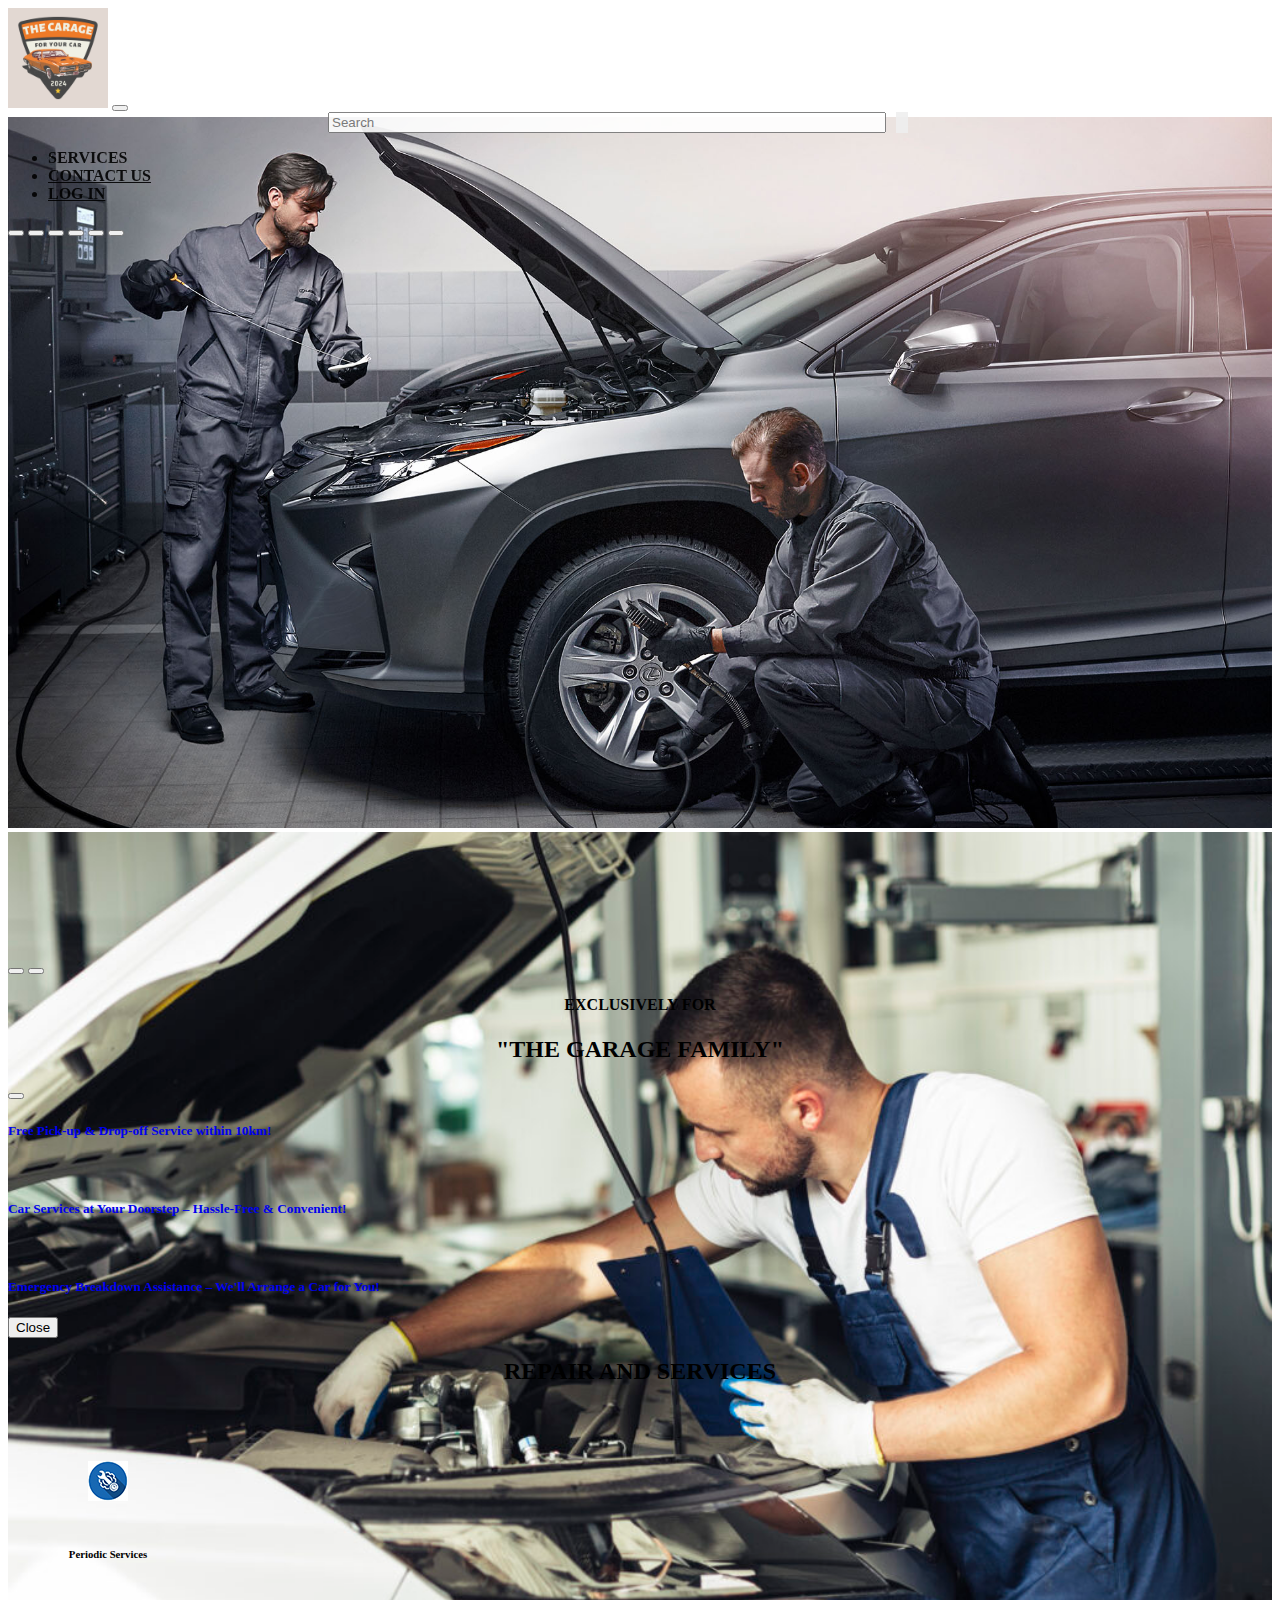
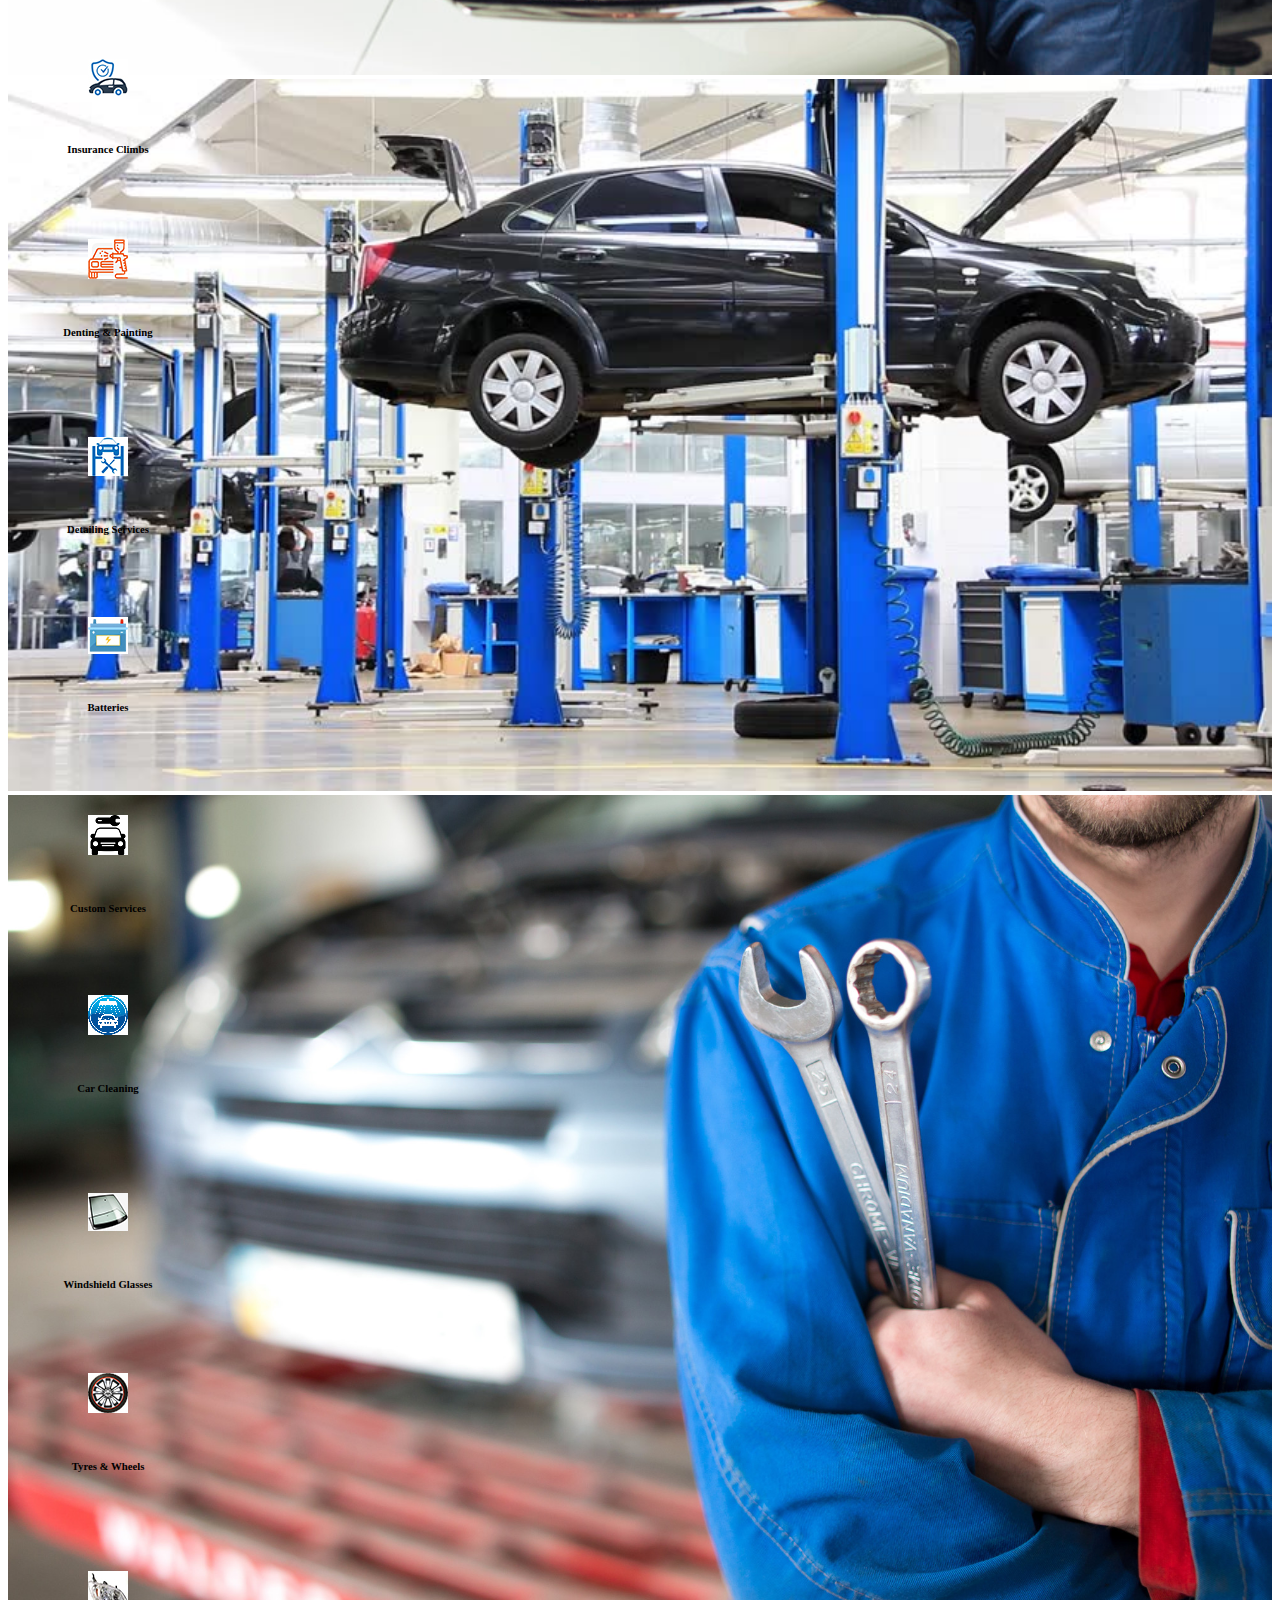
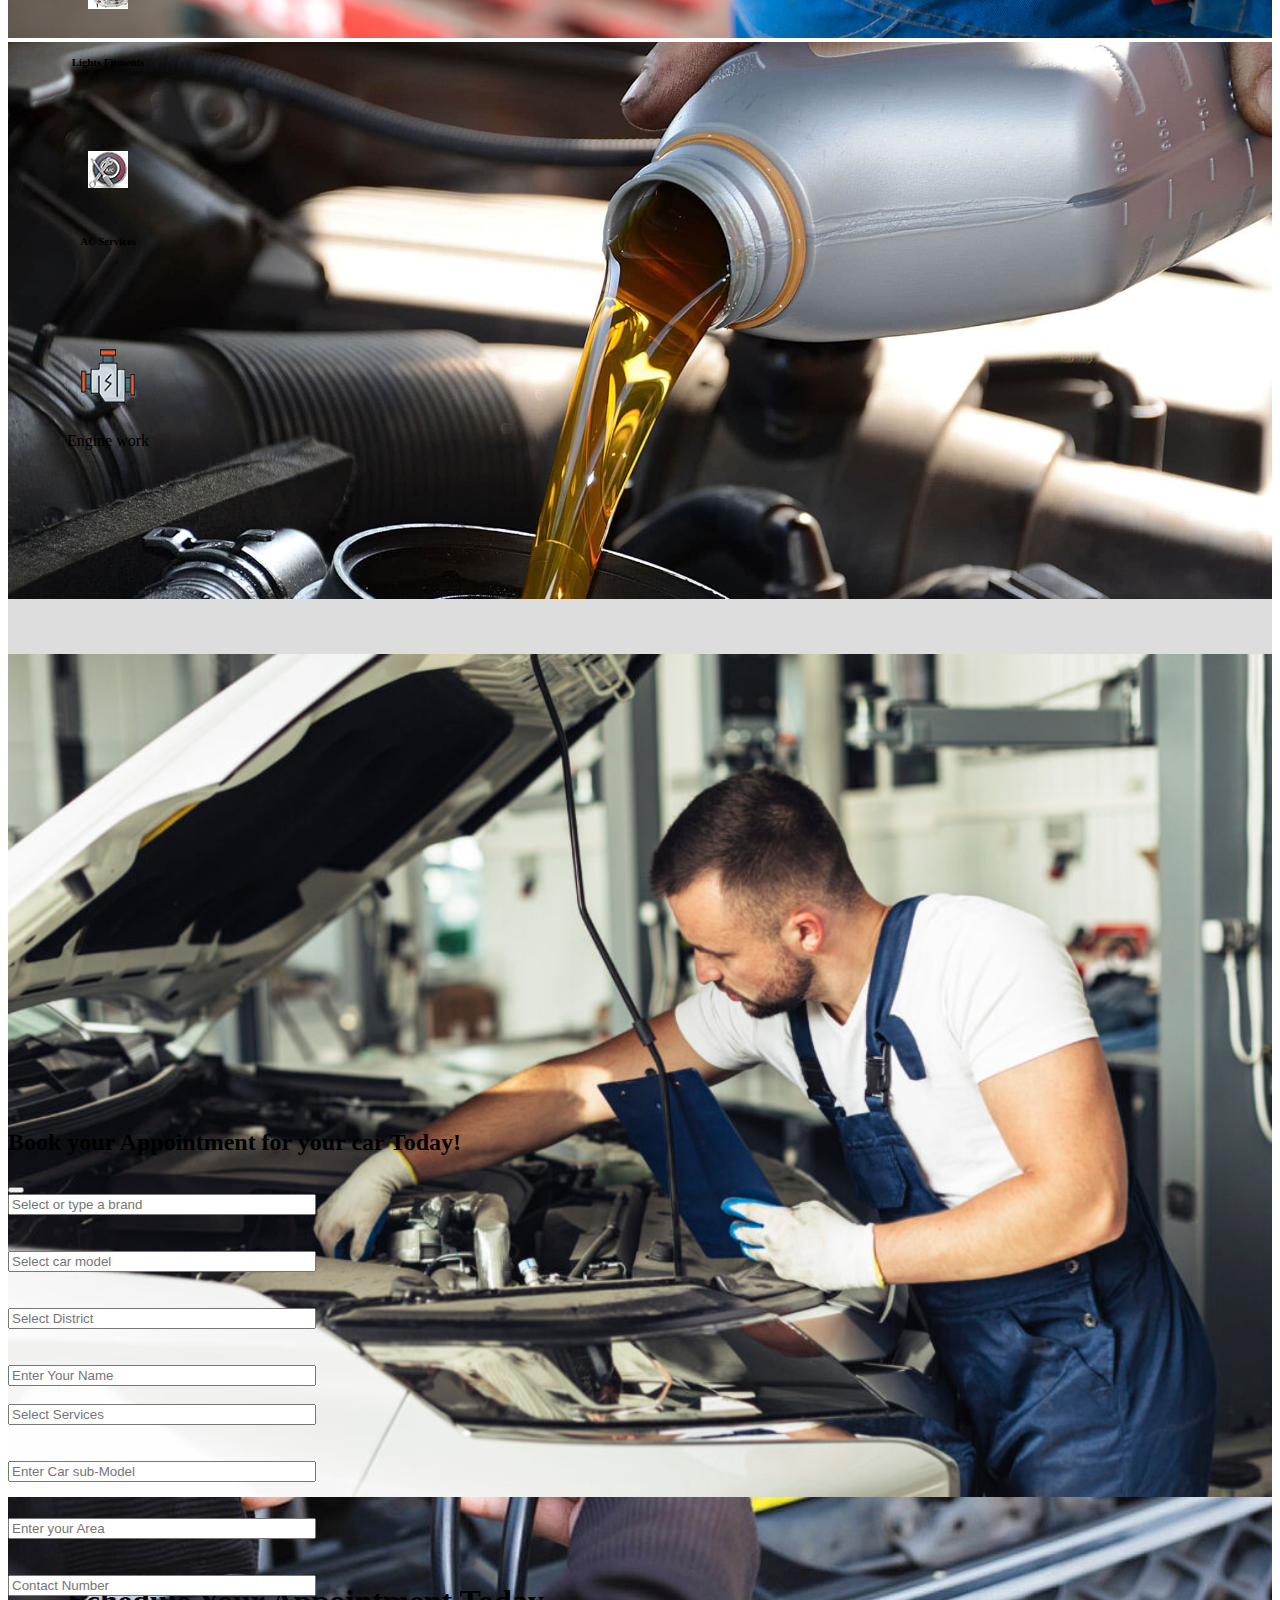
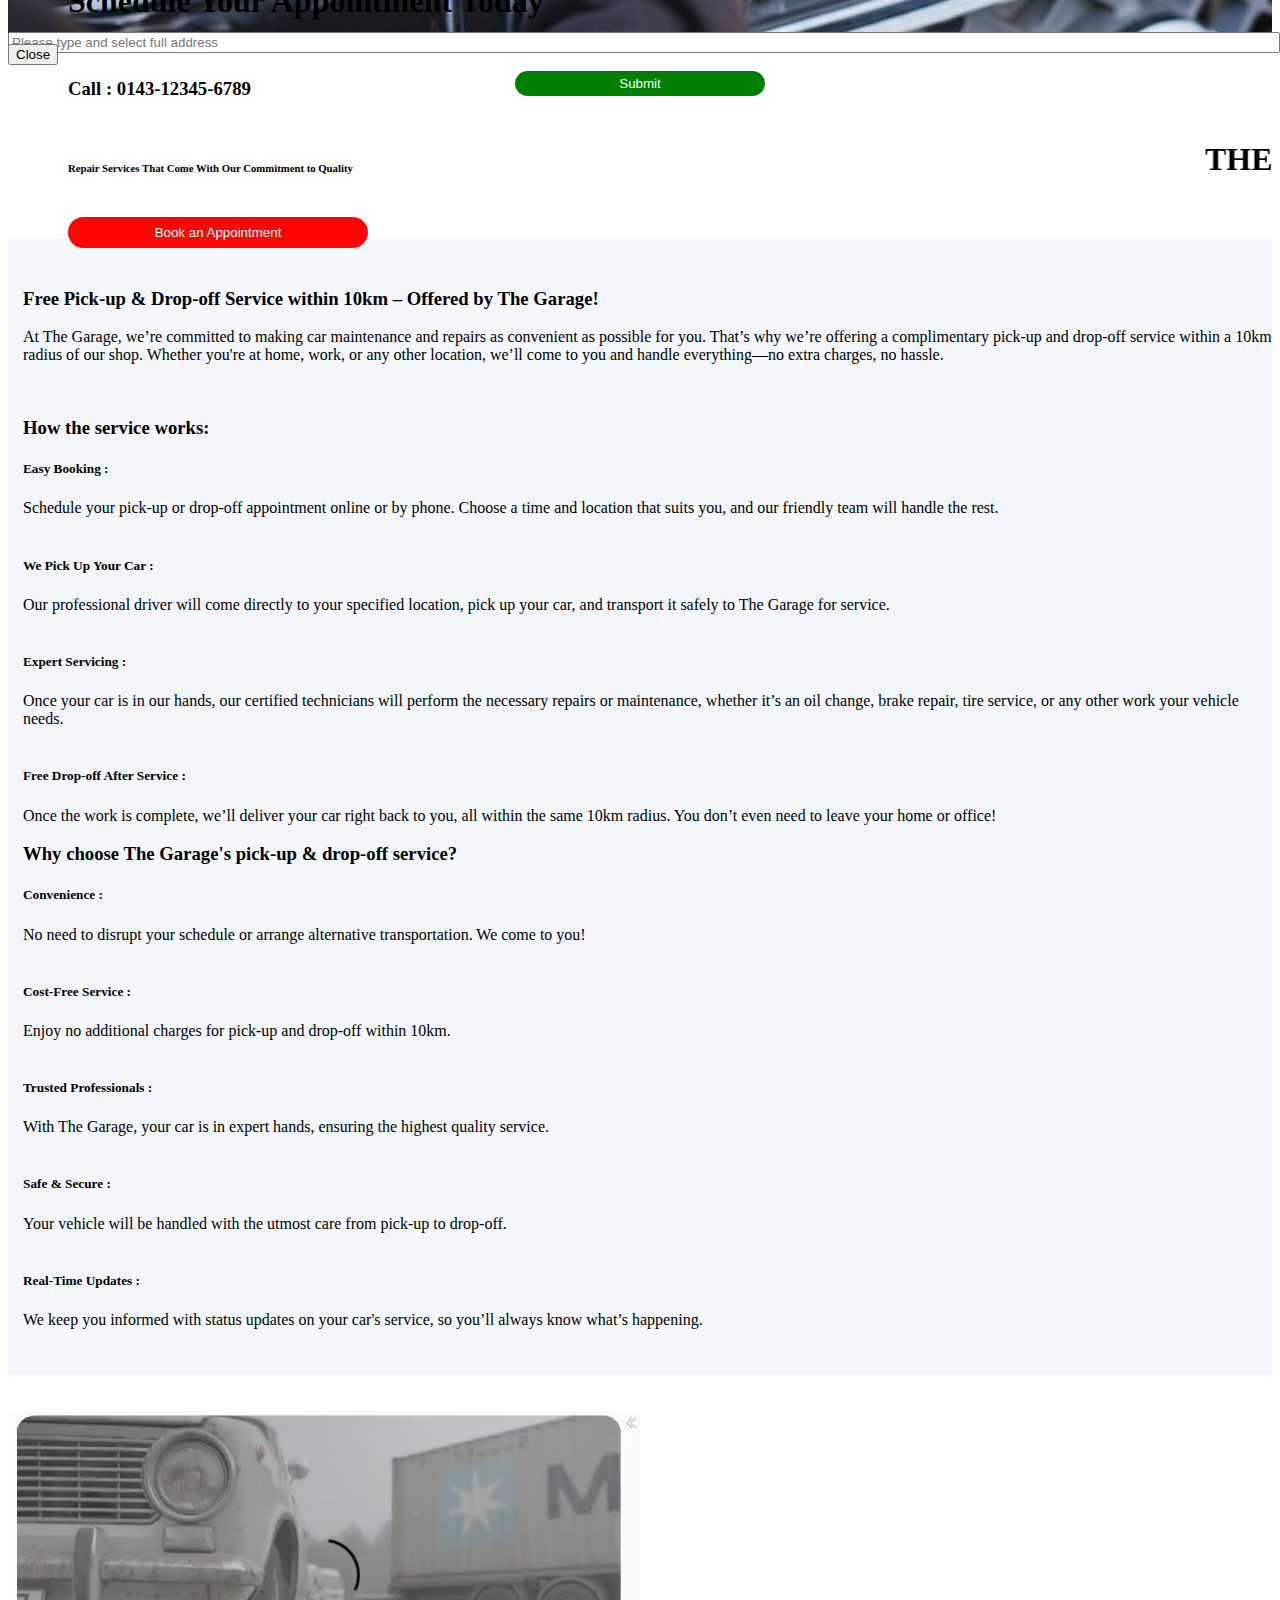
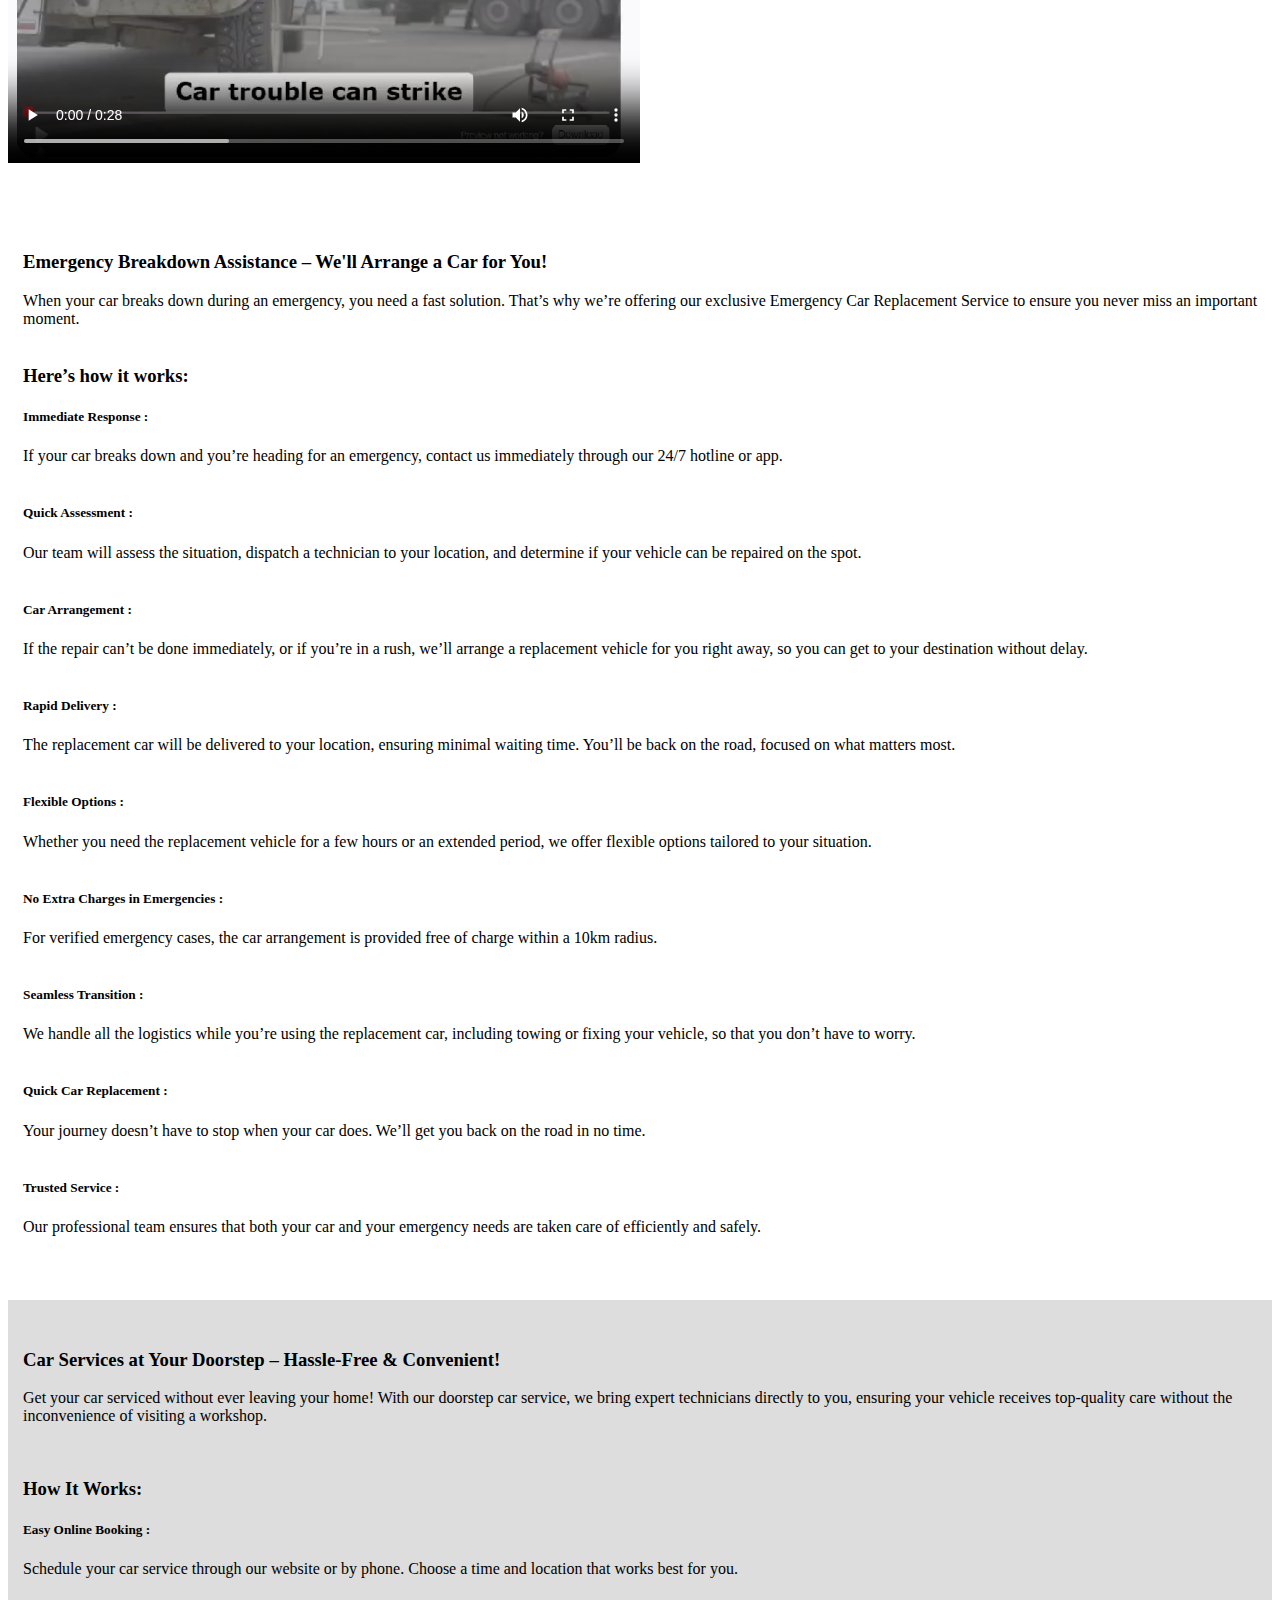
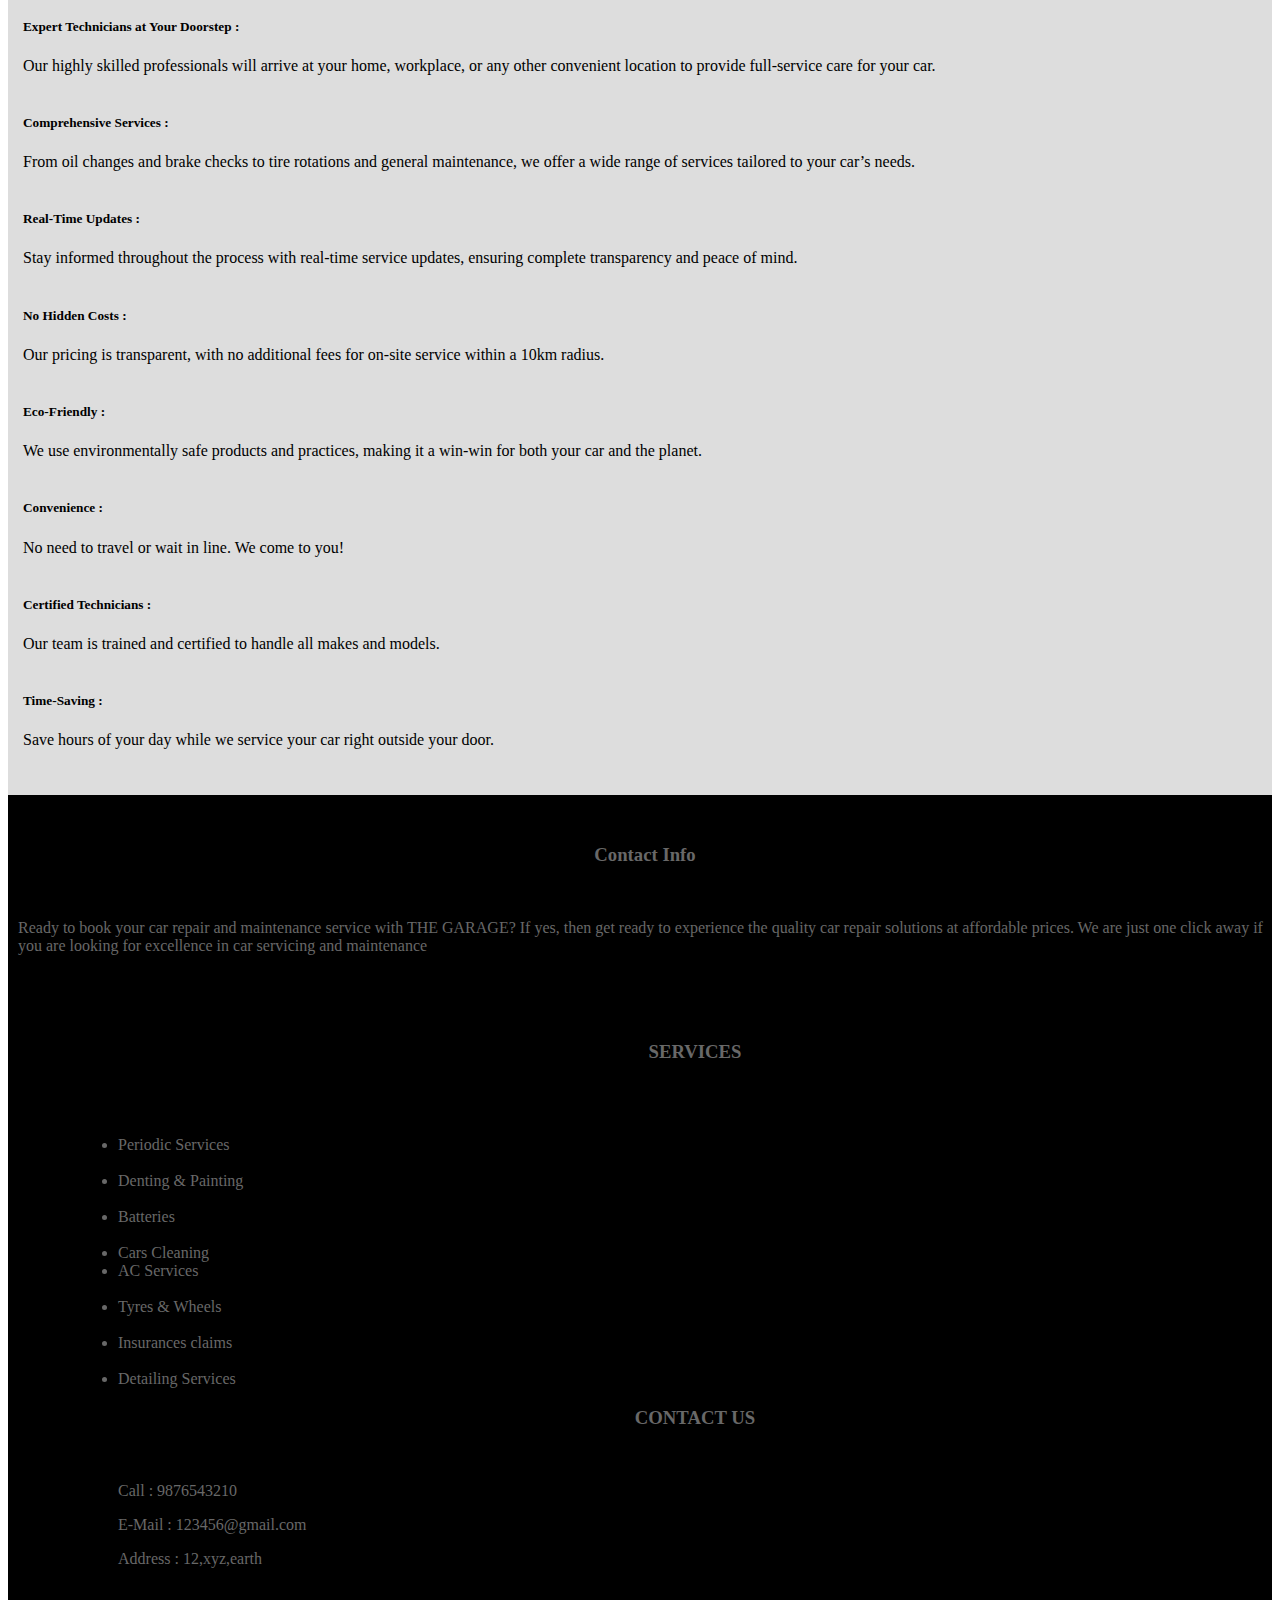
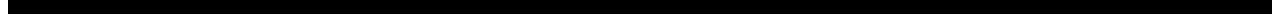
==== index.html @ 6362dd90 "Update index.html" ====
<!DOCTYPE html>
<html lang="en">
<head>
    <meta charset="UTF-8">
    <meta name="viewport" content="width=device-width, initial-scale=1.0">
    <link rel="stylesheet" href="https://cdnjs.cloudflare.com/ajax/libs/font-awesome/6.6.0/css/all.min.css" integrity="sha512-Kc323vGBEqzTmouAECnVceyQqyqdsSiqLQISBL29aUW4U/M7pSPA/gEUZQqv1cwx4OnYxTxve5UMg5GT6L4JJg==" crossorigin="anonymous" referrerpolicy="no-referrer" />
    <link href="https://cdn.jsdelivr.net/npm/bootstrap@5.0.2/dist/css/bootstrap.min.css" rel="stylesheet" integrity="sha384-EVSTQN3/azprG1Anm3QDgpJLIm9Nao0Yz1ztcQTwFspd3yD65VohhpuuCOmLASjC" crossorigin="anonymous">
    <script src="https://cdn.jsdelivr.net/npm/bootstrap@5.0.2/dist/js/bootstrap.bundle.min.js" integrity="sha384-MrcW6ZMFYlzcLA8Nl+NtUVF0sA7MsXsP1UyJoMp4YLEuNSfAP+JcXn/tWtIaxVXM" crossorigin="anonymous"></script>
    <link rel="shortcut icon" href="the carage logo.png" type="image/x-icon">
    <link rel="stylesheet" href="style.css">
    <title>THE GARAGE| FOR YOUR CAR</title>
</head>
<body>
    <nav class="navbar navbar-expand-sm navbar-light  nav1">
        <div class="container-fluid">
          <img src="the carage logo.png" alt="Avatar Logo" style="width:100px;" class="rounded-pill"> 
          <button class="navbar-toggler" type="button" data-bs-toggle="collapse" data-bs-target="#mynavbar">
            <span class="navbar-toggler-icon"></span>
          </button>
          <div class="collapse navbar-collapse" id="mynavbar">
            <form class="d-flex">
              <input class="form-control ip1" type="text" name="wtf" id="wtf" placeholder="Search">
              <button class="bet" type="button"><i class="fa-solid fa-magnifying-glass fa-xl" style="color: #000000;"></i></button>
            </form>
            <ul class="navbar-nav ms-auto uls">
              <li class="nav-item">
                <a type="button" class="nav-link a1" data-bs-toggle="modal" data-bs-target="#myModal">
                    <b>SERVICES</b>
                  </a>
              </li>
              <li class="nav-item">
                <a class="nav-link a1" href="the garage contact.html"><b>CONTACT US</b></a>
              </li>
              <li class="nav-item">
                <a class="nav-link a1" href="the garagreslogin.html"><b>LOG IN</b></a>
              </li>
            </ul>
            
          </div>
        </div>
      </nav>
      <section>
         <!-- Carousel -->
<div id="demo" class="carousel slide" data-bs-ride="carousel">

    <!-- Indicators/dots -->
    <div class="carousel-indicators">
      <button type="button" data-bs-target="#demo" data-bs-slide-to="0" class="active"></button>
      <button type="button" data-bs-target="#demo" data-bs-slide-to="1"></button>
      <button type="button" data-bs-target="#demo" data-bs-slide-to="2"></button>
      <button type="button" data-bs-target="#demo" data-bs-slide-to="3" class=""></button>
      <button type="button" data-bs-target="#demo" data-bs-slide-to="4"></button>
      <button type="button" data-bs-target="#demo" data-bs-slide-to="5"></button>
    </div>
    
    <!-- The slideshow/carousel -->
    <div class="carousel-inner imgdiv">
      <div class="carousel-item active">
        <img src="car1.jpg" alt="Los Angeles" class="d-block" style="width:100%">
      </div>
      <div class="carousel-item ">
        <img src="car 2.jpg" alt="Los Angeles" class="d-block" style="width:100%">
      </div>
      <div class="carousel-item ">
        <img src="car3.jpeg" alt="Los Angeles" class="d-block" style="width:100%">
      </div>
      <div class="carousel-item  ">
        <img src="car4.jpg" alt="Los Angeles" class="d-block" style="width:100%">
      </div>
  
      <div class="carousel-item ">
        <img src="car5.jpg" alt="Los Angeles" class="d-block" style="width:100%">
      </div>
      <div class="carousel-item ">
        <img src="car6.jpg" alt="Los Angeles" class="d-block" style="width:100%">
      </div>
  
     
    </div>
    
    <!-- Left and right controls/icons -->
    <button class="carousel-control-prev" type="button" data-bs-target="#demo" data-bs-slide="prev">
      <span class="carousel-control-prev-icon"></span>
    </button>
    <button class="carousel-control-next" type="button" data-bs-target="#demo" data-bs-slide="next">
      <span class="carousel-control-next-icon"></span>
    </button>
  </div>
  
      </section>
      <section>
        <!-- The Modal -->
<div class="modal fade" id="myModal">
    <div class="modal-dialog">
      <div class="modal-content">
  
        <!-- Modal Header -->
        <div class="modal-header">
         <center> <h4 class="modal-title">EXCLUSIVELY FOR</h4>
          <h2>     "THE GARAGE FAMILY"</h2>
         </center>
          <button type="button" class="btn-close" data-bs-dismiss="modal"></button>
        </div>
  
        <!-- Modal body -->
        <div class="modal-body">
          <a href="#s1" class="a2"><h5>Free Pick-up & Drop-off Service within 10km!
  
          </h5></a>
          <br>
          <a href="#s2" class="a2"><h5>Car Services at Your Doorstep – Hassle-Free & Convenient!</h5></a>
          <br>
          <a href="#s3" class="a2"><h5>Emergency Breakdown Assistance – We'll Arrange a Car for You!</h5></a>
        </div>
  
        <!-- Modal footer -->
        <div class="modal-footer">
          <button type="button" class="btn btn-danger" data-bs-dismiss="modal">Close</button>
        </div>
  
      </div>
    </div>
  
      </section>
      <!-- repair and services -->
      <section>        
      <center><h2>REPAIR AND SERVICES</h2></center>
        <br>
        <br>
      
        <div class="container-fluid">
          <div class="row">
            <div  class="col-sm-2">
              <a href="the garage periodic services.html" class="aref">
                <div class="card crd">
                  <center>  <img class="card-img-top " src="the garage periodicservices1.jpg" alt="Card image" style="width:auto"></center>
                    <div class="card-body">
                      <br>
                     <center> <h6 class="card-title">Periodic Services</h6> </center>           
                    </div>
                  </div>
              </a>	
              <br>
              <a href="the garage insurance claim.html" class="aref">
                <div class="card crd">
                  <center>  <img class="card-img-top " src="the garage insuranceclaims7.jpg" alt="Card image" style="width:auto"></center>
                    <div class="card-body">
                      <br>
                     <center> <h6 class="card-title">Insurance Climbs</h6> </center>           
                    </div>
                  </div>
              </a>	
            </div>
            <div  class="col-sm-2">
              <a href="the garage denting and painting.html" class="aref">
                <div class="card crd">
                  <center>  <img class="card-img-top " src="the garage dentingpainting2.jpg" alt="Card image" style="width:auto"></center>
                    <div class="card-body">
                      <br>
                     <center> <h6 class="card-title">Denting & Painting</h6> </center>           
                    </div>
                  </div>
              </a>	
                <br>
                <a href="the garage acr detailing.html" class="aref">
                  <div class="card crd">
                    <center>  <img class="card-img-top " src="the carage detailingservices8.jpg" alt="Card image" style="width:auto"></center>
                      <div class="card-body">
                        <br>
                       <center> <h6 class="card-title">Detailing Services</h6> </center>           
                      </div>
                    </div>
                </a>	
              
            </div>
            <div  class="col-sm-2">
              <a href="the garage battery.html" class="aref">
                <div class="card crd">
                  <center>  <img class="card-img-top " src="the garage batteries3.jpg" alt="Card image" style="width:auto"></center>
                    <div class="card-body">
                      <br>
                     <center> <h6 class="card-title">Batteries</h6> </center>           
                    </div>
                  </div>
              </a>	
                <br>
                <a href="the garage custom services.html" class="aref">
                  <div class="card crd">
                    <center>  <img class="card-img-top " src="the garage customservices9.jpg" alt="Card image" style="width:auto"></center>
                      <div class="card-body">
                        <br>
                       <center> <h6 class="card-title">Custom Services</h6> </center>           
                      </div>
                    </div>
                </a>	
            </div>
            <div  class="col-sm-2">
              <a href="the garage car wash.html" class="aref">
                <div class="card crd">
                  <center>  <img class="card-img-top " src="the garage carspacleaning4.jpg" alt="Card image" style="width:auto"></center>
                    <div class="card-body">
                      <br>
                     <center> <h6 class="card-title"> Car Cleaning</h6> </center>           
                    </div>
                  </div>
              </a>	
                <br>
                <a href="the garage windshield.html" class="aref">
                  <div class="card crd">
                    <center>  <img class="card-img-top " src="the garage windshieldglass10.jpg" alt="Card image" style="width:auto"></center>
                      <div class="card-body">
                        <br>
                       <center> <h6 class="card-title">Windshield Glasses</h6> </center>           
                      </div>
                    </div>
                </a>	
            </div>
            <div  class="col-sm-2">
              <a href="the garage tyre and wheels.html" class="aref">
                <div class="card crd">
                  <center>  <img class="card-img-top " src="the garage tyreswheels6.jpg" alt="Card image" style="width:auto"></center>
                    <div class="card-body">
                      <br>
                     <center> <h6 class="card-title">Tyres & Wheels</h6> </center>           
                    </div>
                  </div>
              </a>	
                <br>
                <a href="the garage headlight.html" class="aref">
                  <div class="card crd">
                    <center>  <img class="card-img-top " src="the garage lightsfitments11.jpg" alt="Card image" style="width:auto"></center>
                      <div class="card-body">
                        <br>
                       <center> <h6 class="card-title">Lights Fitments</h6> </center>           
                      </div>
                    </div>
                </a>		
            </div>
            <div  class="col-sm-2">
              <a href="the garage ac dervice.html" class="aref">
                <div class="card crd">
                  <center>  <img class="card-img-top " src="the garage acservicerepair5.jpg" alt="Card image" style="width:auto"></center>
                    <div class="card-body">
                      <br>
                     <center> <h6 class="card-title">AC Services</h6> </center>           
                    </div>
                  </div>
              </a>	
                <br>
                <a href="the garage engine works.html" class="aref">
                  <div class="card crd" >
                    <center>  <img class="card-img-top " src="the garage Engine_Decarbonization.png" alt="Card image" style="width:30%"></center>
                      <div class="card-body">
                      
                       <center> <h6 class="card-title"></h6>Engine work </center>           
                      </div>
                    </div>
                </a>	
            </div>
          </div>
        </div>
      </section>
      <br>
      <br>
      <br>
      <br>
      <br>
      <!-- book an appointment -->
      <section>
        <div class="container-fluid app">
          <div class="row">
            <div class="col-sm-5">
              <img src="car 2.jpg" alt="Los Angeles" class="d-block app2" style="width:100%">
            </div>
            <div class="col-sm-7">
              <div class="app3">
               <h1>
                Schedule Your Appointment Today</h1>
                <br>
                <h3>Call : 0143-12345-6789
                </h3>
                <br>
                <h6>Repair Services That Come With Our Commitment to Quality</h6>
                <br>
                <button type="button" class=" btnn" data-bs-toggle="modal" data-bs-target="#myModal1">Book an Appointment</button>
              </div>
              
            </div>
          </div>
        </div>
      </section>
      <!-- appointment modal -->
      <section>
        <!-- The Modal -->
        <div class="modal fade " id="myModal1">
          <div class="modal-dialog modal-lg">
            <div class="modal-content">
        
              <!-- Modal Header -->
              <div class="modal-header">
                <h2 class="modal-title">Book your Appointment for your car Today!</h2>
                <button type="button" class="btn-close" data-bs-dismiss="modal"></button>
              </div>
        
              <!-- Modal body -->
              <div class="modal-body mb">
               <div class="row">
                <div class="col-sm-6">
                  <form action="">
                  <input list="carBrands" id="carBrand" name="carBrand" placeholder="Select or type a brand" class="ipp"  required>
        
                  <datalist id="carBrands">
                      <option value="Audi">
                      <option value="BMW">
                      <option value="Chevrolet">
                      <option value="TATA">
                      <option value="Toyota">
                      <option value="Ford">
                      <option value="Honda">
                      <option value="Hyundai">
                      <option value="Jaguar">
                      <option value="Jeep">
                      <option value="Kia">
                      <option value="Lamborghini">
                      <option value="Land Rover">
                      <option value="Lexus">
                      <option value="Mercedes-Benz">
                      <option value="Nissan">
                      <option value="Porsche">
                      <option value="Volkswagen">
                      <option value="Volvo">
                  </datalist>
                  <br>
                  <br>
                  <br>
                  <input list="car-models" name="car-model" id="car-model" placeholder="Select car model" class="ipp" required>
                  <datalist id="car-models">
                    <option value="(2005)">
                    <option value="(2006)">
                    <option value="(2007)">
                    <option value="(2008)">
                    <option value="(2009)">
                    <option value="(2010)">
                    <option value="(2011)">
                    <option value="(2012)">
                    <option value="(2013)">
                    <option value="(2014)">
                    <option value="(2015)">
                    <option value="(2016)">
                    <option value="(2017)">
                    <option value="(2018)">
                    <option value="(2019)">
                    <option value="(2020)">
                    <option value="(2021)">
                    <option value="(2022)">
                    <option value="(2023)">
                    <option value="(2024)">
                    <option value="others">
                  </datalist>
        <br>
        <br>
        <br>
        <input list="districts" id="district" name="district" placeholder="Select District" class="ipp" required>
        
        <datalist id="districts">
            <option value="Ariyalur">
            <option value="Chengalpattu">
            <option value="Chennai">
            <option value="Coimbatore">
            <option value="Cuddalore">
            <option value="Dharmapuri">
            <option value="Dindigul">
            <option value="Erode">
            <option value="Kallakurichi">
            <option value="Kancheepuram">
            <option value="Karur">
            <option value="Krishnagiri">
            <option value="Madurai">
            <option value="Nagapattinam">
            <option value="Namakkal">
            <option value="Nilgiris">
            <option value="Perambalur">
            <option value="Pudukkottai">
            <option value="Ramanathapuram">
            <option value="Ranipet">
            <option value="Salem">
            <option value="Sivaganga">
            <option value="Tenkasi">
            <option value="Thanjavur">
            <option value="Theni">
            <option value="Thoothukudi">
            <option value="Tiruchirappalli">
            <option value="Tirunelveli">
            <option value="Tirupattur">
            <option value="Tiruppur">
            <option value="Tiruvallur">
            <option value="Tiruvannamalai">
            <option value="Tiruvarur">
            <option value="Vellore">
            <option value="Viluppuram">
            <option value="Virudhunagar">
        </datalist>
        <br>
        <br>
        <br>
        <input type="text" placeholder="Enter Your Name" class="ipp" required>
      </form>          
                </div> 
                <br>
                <div class="col-sm-6">
                  <form action="">
                  <input list="Suggestions" name="suggestions" id="suggestions" class="ipp" placeholder="Select Services" required>
        
        <datalist id="Suggestions">
          <option value="Denting and Painting">
          <option value="Batteries">
          <option value="Car Wash">
          <option value="AC Services">
          <option value="Tyre & Wheels">
          <option value="Detailing Services">
          <option value="Light & Fitments">
          <option value="Others">
        </datalist>
        <br>
        <br>
        <br>
        <input type="text"  placeholder="Enter Car sub-Model" class="ipp" required>
        
        <br>
        <br>
        <br>
        <input type="text" placeholder="Enter your Area " class="ipp" required>
        <br>
        <br>
        <br>
        <input type="text" placeholder="Contact Number" class="ipp" required>
      </form>
                  
                </div>
               </div>
               <br>
               <br>
               <form action="">
               <input type="text" placeholder="Please type and select full address" class="ipp1">
               <br>
               
               <br>
               <center><button type="button" class="sub">Submit</button></center>
              
              </form>
              </div>
        
              <!-- Modal footer -->
              <div class="modal-footer">
                <button type="button" class="btn btn-danger" data-bs-dismiss="modal">Close</button>
              </div>
        
            </div>
          </div>
        </div>
         </section>
         <br>
         <br>
         <br>
         <marquee behavior="" direction="">
          <h1><b>THE GARAGE FOR YOUR CAR :</b> "WE CARE YOUR CAR" </h1> 
         </marquee>
         <br>
         <br>
         <br>
         <!-- servivces -->
         <section>
          <div class="container-fluid services" id="s1">
            <h3>Free Pick-up & Drop-off Service within 10km – Offered by The Garage!</h3>
        
            <p>At The Garage, we’re committed to making car maintenance and repairs as convenient as possible for you. That’s why we’re offering a complimentary pick-up and drop-off service within a 10km radius of our shop. Whether you're at home, work, or any other location, we’ll come to you and handle everything—no extra charges, no hassle.</p>
            <br>
            <h3>How the service works:</h3>
        
            <p><h5>Easy Booking :</h5> Schedule your pick-up or drop-off appointment online or by phone. Choose a time and location that suits you, and our friendly team will handle the rest.
              <br>
              <br>
              
              <h5>We Pick Up Your Car :</h5> Our professional driver will come directly to your specified location, pick up your car, and transport it safely to The Garage for service.
              <br>
              <br>
              <h5>Expert Servicing :</h5> Once your car is in our hands, our certified technicians will perform the necessary repairs or maintenance, whether it’s an oil change, brake repair, tire service, or any other work your vehicle needs.
              <br>
              <br>
              <h5>Free Drop-off After Service :</h5> Once the work is complete, we’ll deliver your car right back to you, all within the same 10km radius. You don’t even need to leave your home or office! </p>
              <h3>Why choose The Garage's pick-up & drop-off service?</h3>
              <p>
                <h5>Convenience :</h5> No need to disrupt your schedule or arrange alternative transportation. We come to you!
                <br>
                <br>
        <h5>Cost-Free Service :</h5> Enjoy no additional charges for pick-up and drop-off within 10km.
        <br>
        <br>
        <h5>Trusted Professionals :</h5> With The Garage, your car is in expert hands, ensuring the highest quality service.
        <br>
        <br>
        <h5>Safe & Secure :</h5> Your vehicle will be handled with the utmost care from pick-up to drop-off.
        <br>
        <br>
        
        
        <h5>Real-Time Updates :</h5> We keep you informed with status updates on your car's service, so you’ll always know what’s happening.
              </p>
            </div>
            <br>
              <br>
            <div class="container-fluid">
              <video autoplay loop controls class="vid">
                <source src="the garage video.mp4">
              </video>
            </div>
            <br>
            <br>
            
            <div class="container-fluid services2" id="s3">
              <h3>
                Emergency Breakdown Assistance – We'll Arrange a Car for You!</h3>
                <p>When your car breaks down during an emergency, you need a fast solution. That’s why we’re offering our exclusive Emergency Car Replacement Service to ensure you never miss an important moment.
                  <br>
                  <br>
                  <h3>Here’s how it works:</h3>
                  <p>
                    <h5>Immediate Response :</h5> If your car breaks down and you’re heading for an emergency, contact us immediately through our 24/7 hotline or app.
                    <br>
        <br>
        <h5>Quick Assessment :</h5> Our team will assess the situation, dispatch a technician to your location, and determine if your vehicle can be repaired on the spot.
        <br>
        <br>
        <h5>Car Arrangement :</h5> If the repair can’t be done immediately, or if you’re in a rush, we’ll arrange a replacement vehicle for you right away, so you can get to your destination without delay.
        <br>
        <br>
        <h5>Rapid Delivery :</h5> The replacement car will be delivered to your location, ensuring minimal waiting time. You’ll be back on the road, focused on what matters most.
        <br>
        <br>
        <h5>Flexible Options :</h5> Whether you need the replacement vehicle for a few hours or an extended period, we offer flexible options tailored to your situation.
        <br>
        <br>
        <h5>No Extra Charges in Emergencies :</h5> For verified emergency cases, the car arrangement is provided free of charge within a 10km radius.
        <br>
        <br>
        <h5>Seamless Transition :</h5> We handle all the logistics while you’re using the replacement car, including towing or fixing your vehicle, so that you don’t have to worry.
        <br>
        <br>
        <h5>Quick Car Replacement :</h5> Your journey doesn’t have to stop when your car does. We’ll get you back on the road in no time.
        <br>
        <br>
        <h5>Trusted Service :</h5> Our professional team ensures that both your car and your emergency needs are taken care of efficiently and safely.
                  </p>
                </p>
            </div>
          
            <br>
            <div class="container-fluid services3" id="s2">
              <h3> Car Services at Your Doorstep – Hassle-Free & Convenient!</h3>
              <p>Get your car serviced without ever leaving your home! With our doorstep car service, we bring expert technicians directly to you, ensuring your vehicle receives top-quality care without the inconvenience of visiting a workshop.</p>
              <br>
              <h3>How It Works:</h3>
              <p>
                <h5>Easy Online Booking : </h5>Schedule your car service through our website or by phone. Choose a time and location that works best for you. <br>
                <br>
        <h5>Expert Technicians at Your Doorstep :</h5> Our highly skilled professionals will arrive at your home, workplace, or any other convenient location to provide full-service care for your car.
        <br>
        <br>
        <h5>Comprehensive Services :</h5> From oil changes and brake checks to tire rotations and general maintenance, we offer a wide range of services tailored to your car’s needs.
        <br>
        <br>
        <h5>Real-Time Updates :</h5> Stay informed throughout the process with real-time service updates, ensuring complete transparency and peace of mind.
        <br>
        <br>
        <h5>No Hidden Costs :</h5> Our pricing is transparent, with no additional fees for on-site service within a 10km radius.
        <br>
        <br>
        <h5>Eco-Friendly :</h5> We use environmentally safe products and practices, making it a win-win for both your car and the planet.
        <br>
        <br>
        <h5>Convenience :</h5> No need to travel or wait in line. We come to you!
        <br>
        <br>
        <h5>Certified Technicians :</h5> Our team is trained and certified to handle all makes and models.
        <br>
        <br>
        <h5>Time-Saving :</h5> Save hours of your day while we service your car right outside your door.    
        </p>
            </div>
          
         </section>
         <!-- footer -->
         <section>
          <footer class="footer">
            <div class="container-fluid">
              <div class="row">
                <div class="col-sm-4 c1">
                 <center> <h3 class="txt1">Contact Info</h3></center>
                  <br>
                  <p class="txt">Ready to book your car repair and maintenance service with THE GARAGE? If yes, then get ready to experience the quality car repair solutions at affordable prices. We are just one click away if you are looking for excellence in car servicing and maintenance</p>
                  <br>
                  <br>
                  <ul class="iii">
                    <li class="txt"><i class="fa-brands fa-facebook fa-xl"></i></li>
                    <li class="txt"><i class="fa-brands fa-instagram fa-xl"></i></li>
                    <li class="txt"><i class="fa-solid fa-phone fa-xl"></i></li>
                 
                    <li class="txt">   <i class="fa-brands fa-whatsapp fa-xl"></i></li>
                  </ul>
                </div>
                <div class="col-sm-4 c2">
                  <center> <h3 class="txt1">SERVICES</h3></center>
                  <br>
                  <div class="row">
                    <br>
                    <br>
                    <div class="col-sm-6">
                      <li class="txt"><a href="the garage perodic services.html" class="txt">Periodic Services</a></li>
                      <br>
                      <li  class="txt"><a href="the garage denting and painting.html" class="txt">Denting & Painting</a></li>
                      <br>
                      <li class="txt"><a href="the garage battery.html" class="txt">Batteries</a></li>
                      <br>
                      <li class="txt"><a href="the garage car wash.html" class="txt">Cars Cleaning</a></li>
                    </div>
                    <div class="col-sm-6">
                      <li class="txt"><a href="the garage ac service.html" class="txt">AC Services</a></li>
                      <br>
                      <li class="txt"><a href="the garage tyre and wheels.html" class="txt">Tyres & Wheels</a></li>
                      <br>
                      <li class="txt"><a href="the garage insurance claim.html" class="txt">Insurances claims</a></li>
                      <br>
                      <li class="txt"><a href="the garage car detailing.html" class="txt">Detailing Services</a></li>
                    </div>
                  </div>
                </div>
                <div class="col-sm-4 c3">
                  <center><h3 class="txt1">CONTACT US</h3></center>
                  <br>
                  <p class="txt">Call : 9876543210</p>
                  <p class="txt"> E-Mail : 123456@gmail.com</p>
                  <p class="txt">Address : 12,xyz,earth</p>
                </div>
              </div>
            </div>
          </footer>
          
        </section>
        
        
    
     
    
</body>
</html>
---- style.css ----
.nav1{
    z-index:100;
    opacity: .9;
}
.d-flex{
    position: relative;
    left: 320px;
    display: flex;
    gap: 10px;
}
.imgdiv{
    position: relative;
    top: -120px;
    height: 720px;
    z-index: -100;
}
.a1{
    color: black;
    font-weight: bolder;
}
.ip1{
    width: 550px;
}
.bet{
    background-color: none;
    border: none;
}
/* modal */
.a2{
    text-decoration: none;
}
.a2:hover{
    text-decoration: underline;
}
/* repair and services */
.crd{
    padding: 10px;
    padding-top: 20px;
    width: 180px;
    height: 150px;  
}
.crd:hover{
    box-shadow: 8px  8px 8px black;
}
.aref{
    text-decoration: none;
    color: black;
}
/* book an appointment */
.app{
    height: 450px;
    background-color: #ddd;
    padding-top: 30px;
    padding-bottom: 30px;
}
.app2{
    
    padding-top: 25px;
}
.app3{
    padding-top: 60px;
    padding-left: 60px;
}
.btnn{
    width: 300px;
    background-color: rgb(255, 4, 4);
    color: white;
    padding: 8px;
    border: none;
    border-radius: 30px;
}
/* appointment modal */

.mb{
    height: 450px;

}
.ipp{
    width: 300px;
}
.ipp1{
    width: 100%;
}
.sub{
    background-color: green;
    color: white;
    width: 250px;
    padding: 5px;
    border: none;
    border-radius: 15px;
}
.om{
    text-decoration: none;
    color: black;
}

.sub:hover{
    background-color: rgb(43, 177, 43);
}
/* services */

.services{
    height:auto;
    background-color: #e3ecf96c;
    padding-top: 30px;
    padding-bottom: 30px;
    padding-left: 15px;
}
.services2{
    padding-top: 30px;
    padding-bottom: 30px;
    padding-left: 15px;

}
.services3{
    height: auto;
    background-color: #ddd;
    padding-top: 30px;
    padding-bottom: 30px;
    padding-left: 15px;
}
.vid{
    width:50% ;
    }
/* footer */
.footer{
    width: auto;
    background-color: black;
    color: #686868;
    padding-top: 30px;
    padding-bottom: 30px;
    padding-left: 10px;
}

.c2,.c3{
    padding-left: 100px;
}
.txt1:hover{
    text-decoration: underline;
    color: white;
    cursor: pointer;
}
.txt{
    color: #686868; 
    text-decoration: none;
}
.txt:hover{
    color: white;
}
.iii{
    display: flex;
    gap: 30px;
    list-style-type: none;
}





@media only screen and (max-width: 800px){
    .d-flex{
        position: unset;
    }
    .ip1{
        width: 100%;
    }
    .imgdiv{
        width: 100%;
        height: auto;
    }
    .crd{
        width: 100%;
        height: auto;
    }
    .app{
        height: auto;
    }
    .app2{
        padding: unset;
    }
    .btnn{
        width: 100%;
        height: auto;
        
    }
    .mb{
        height: auto;
        width: 100%;
    }
    .ipp{
        width: 100%;
    }
    .ipp1{
        width: 100%;
    }
    .sub{
        width: 100%;
        height: auto;
    }
    .vid{
        width: 100%;
        height: auto;
    }
    
    
    }
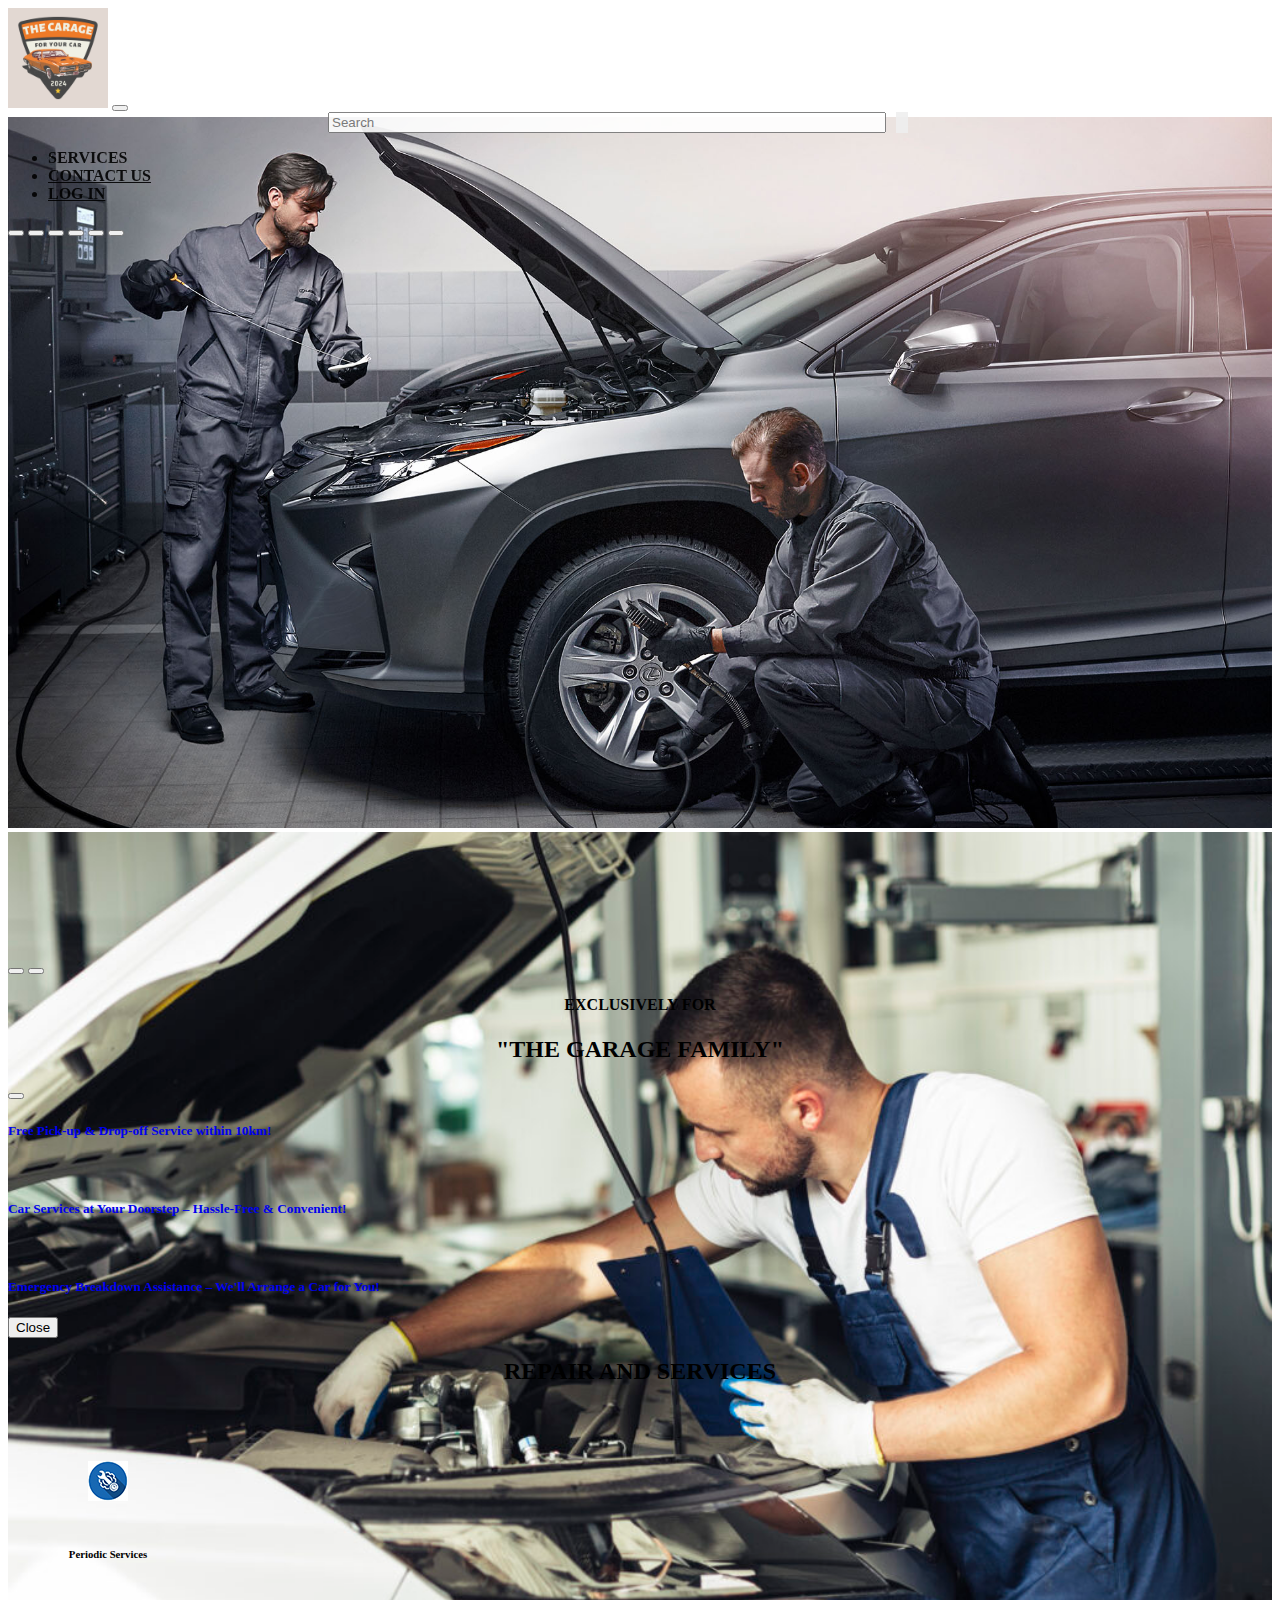
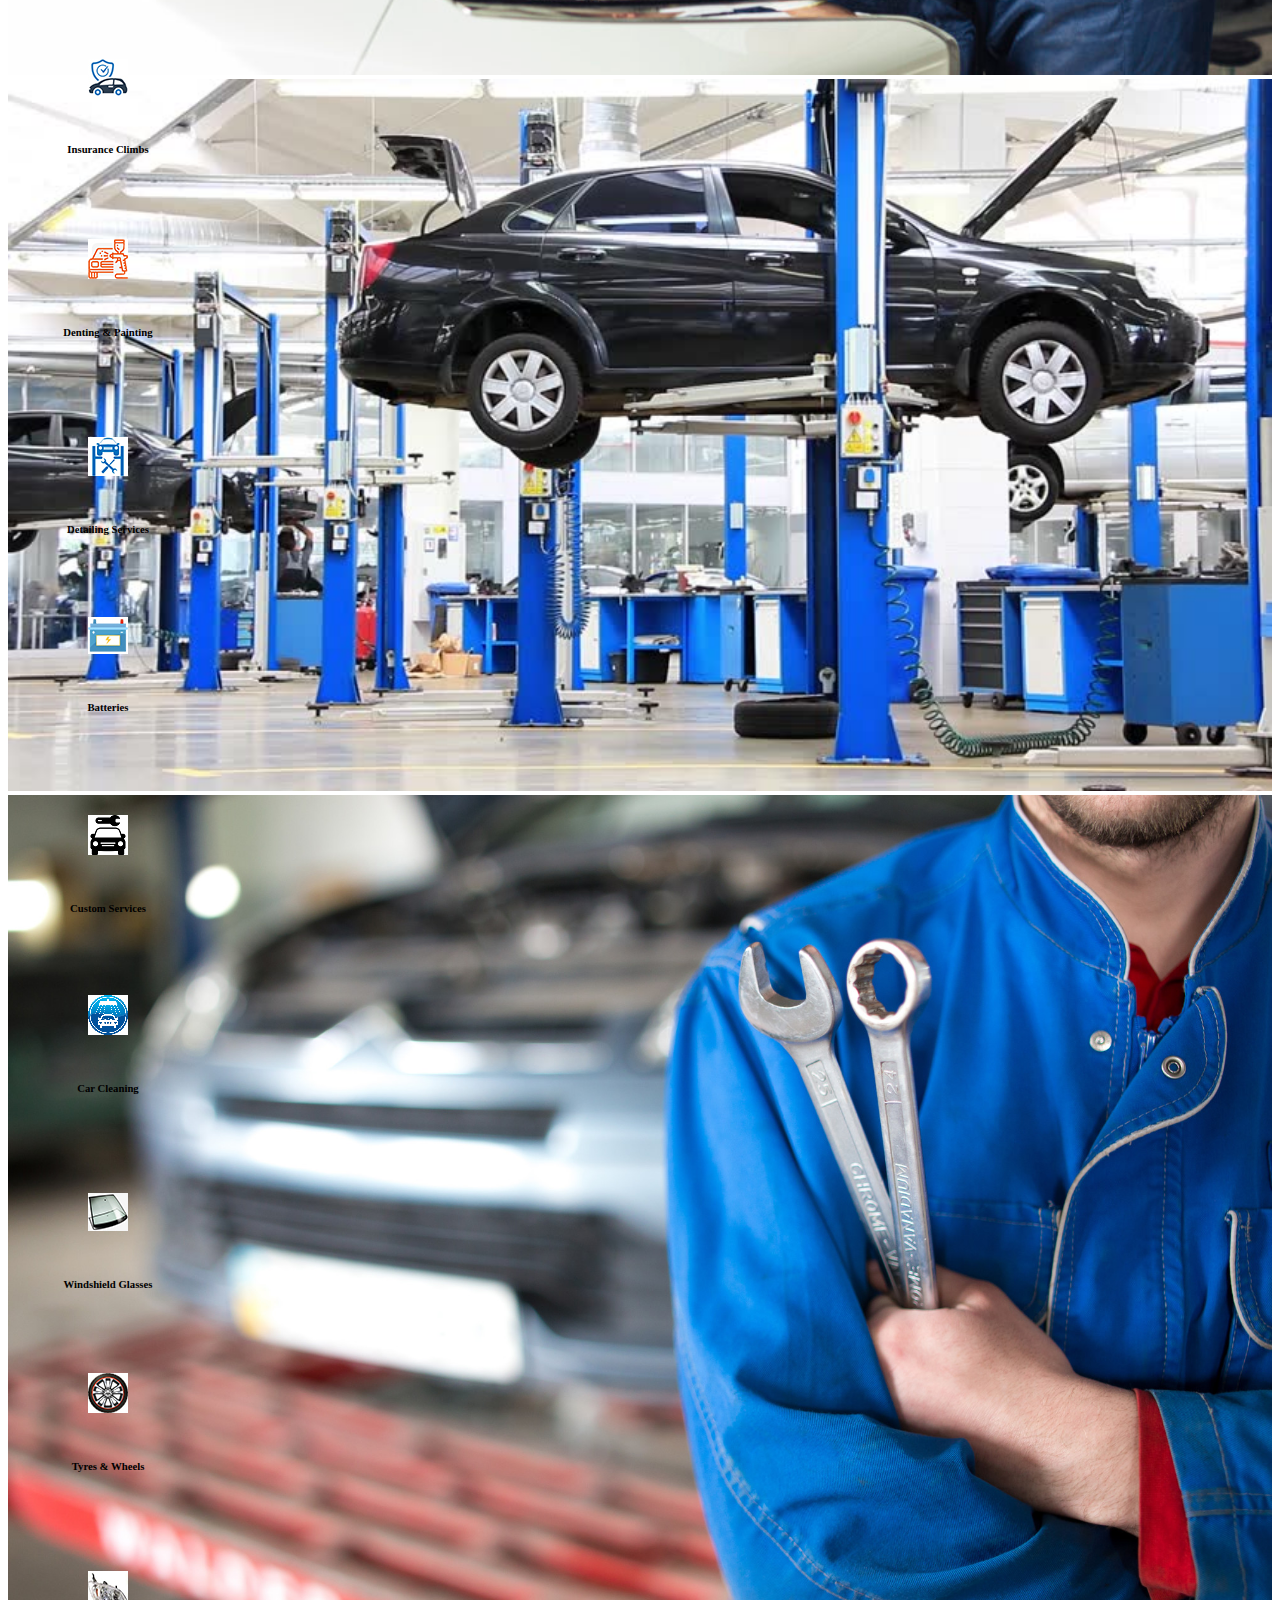
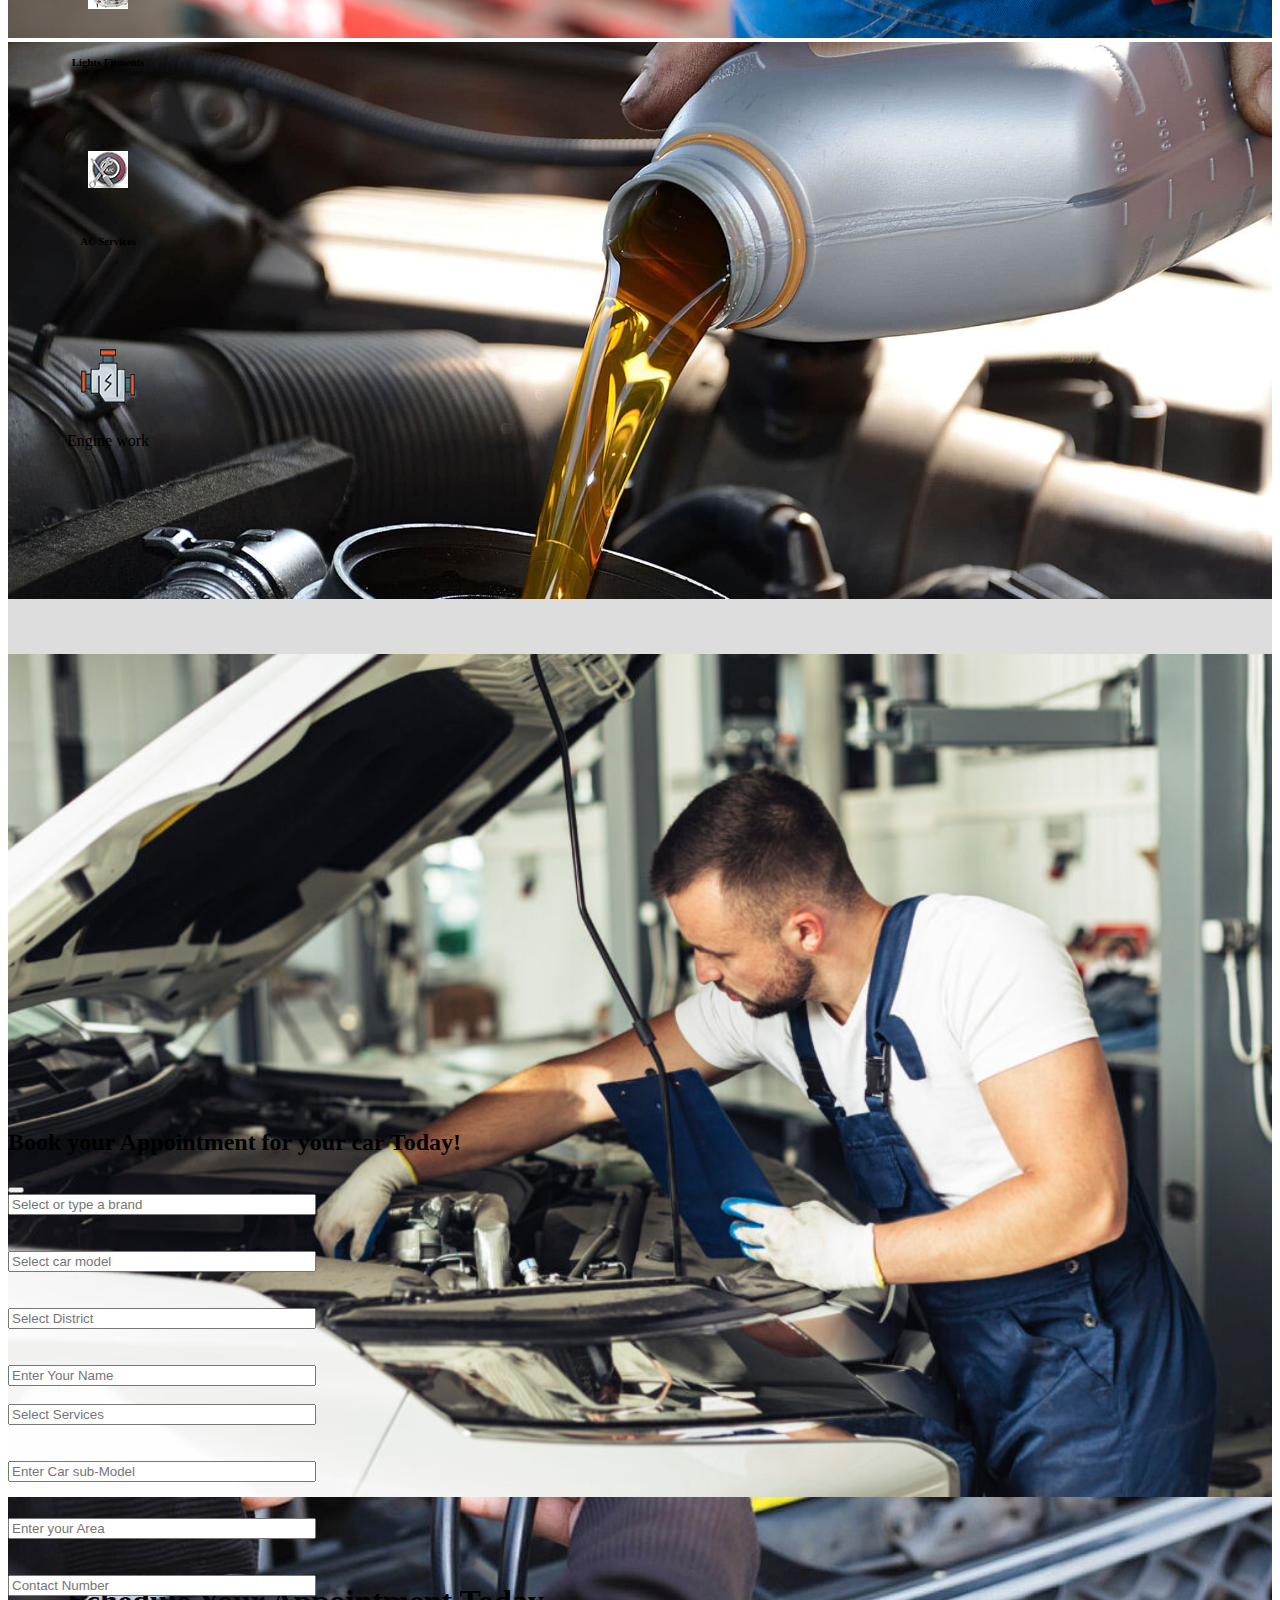
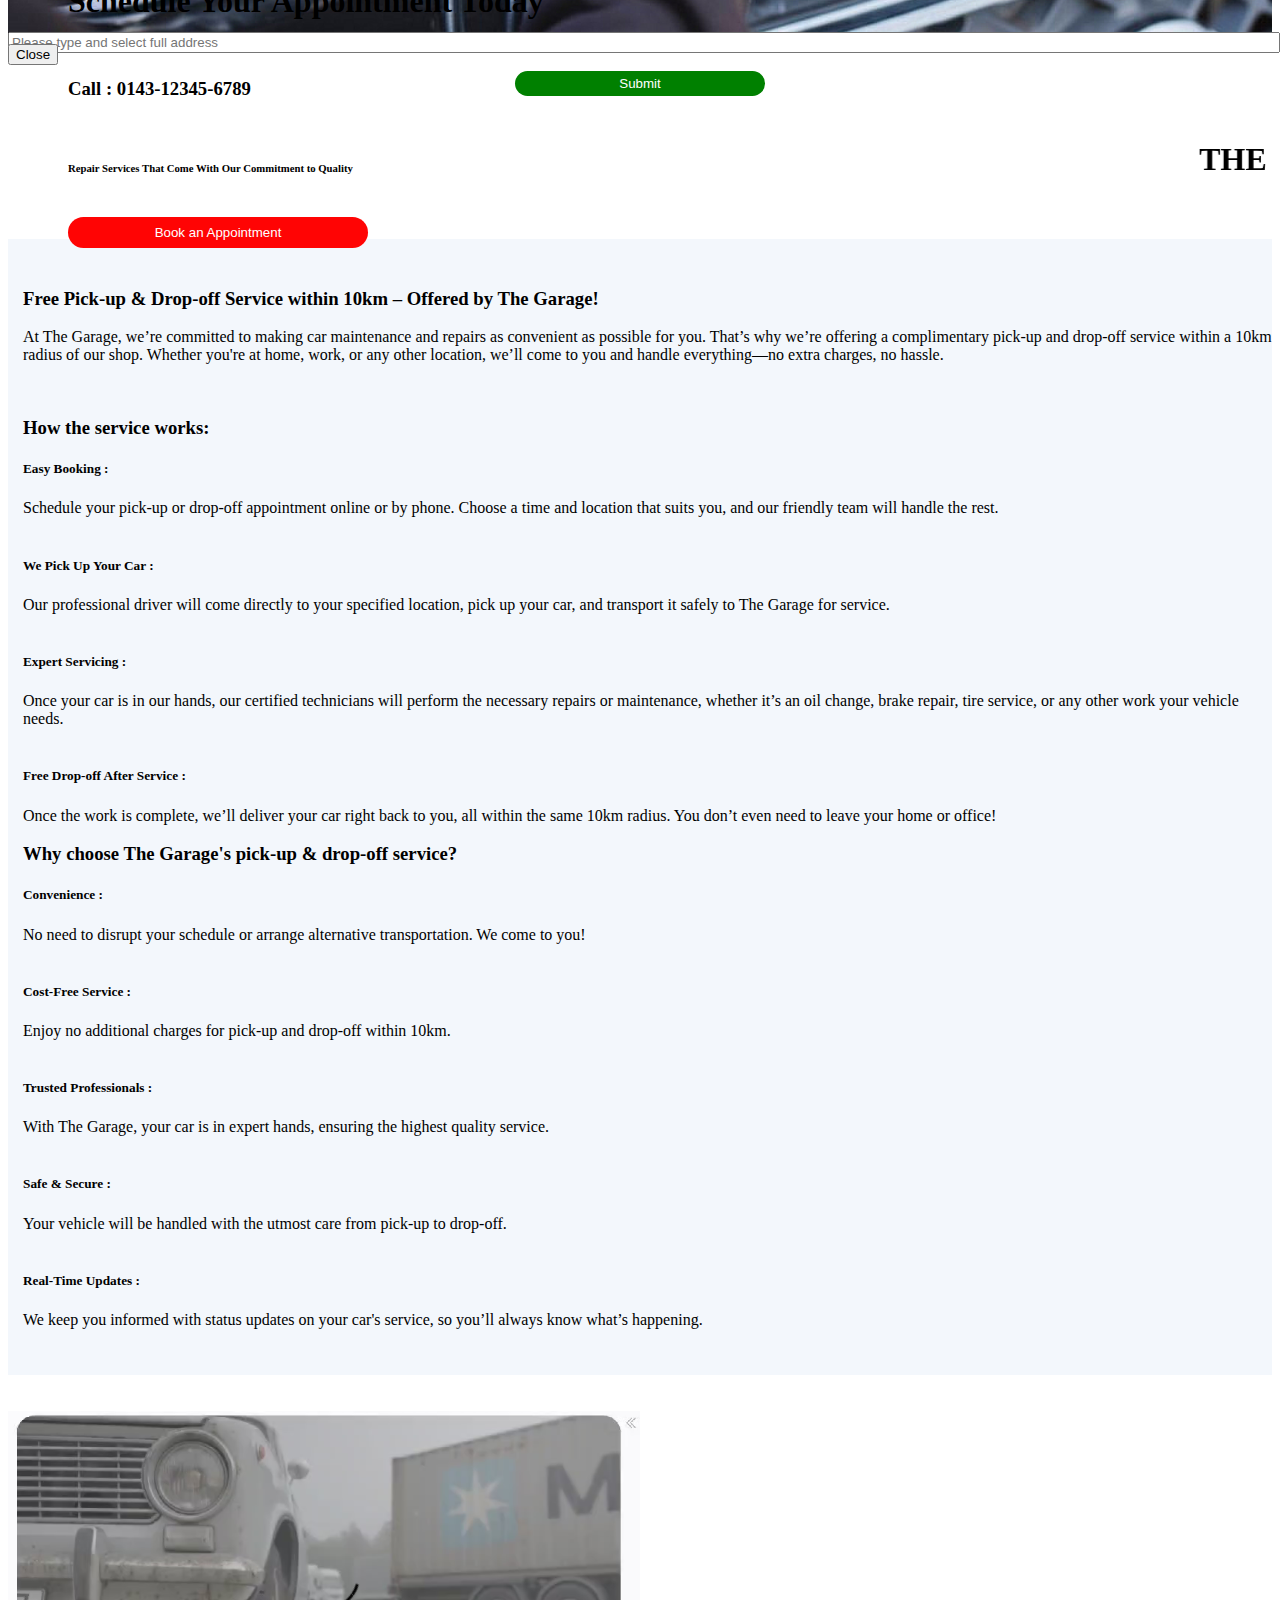
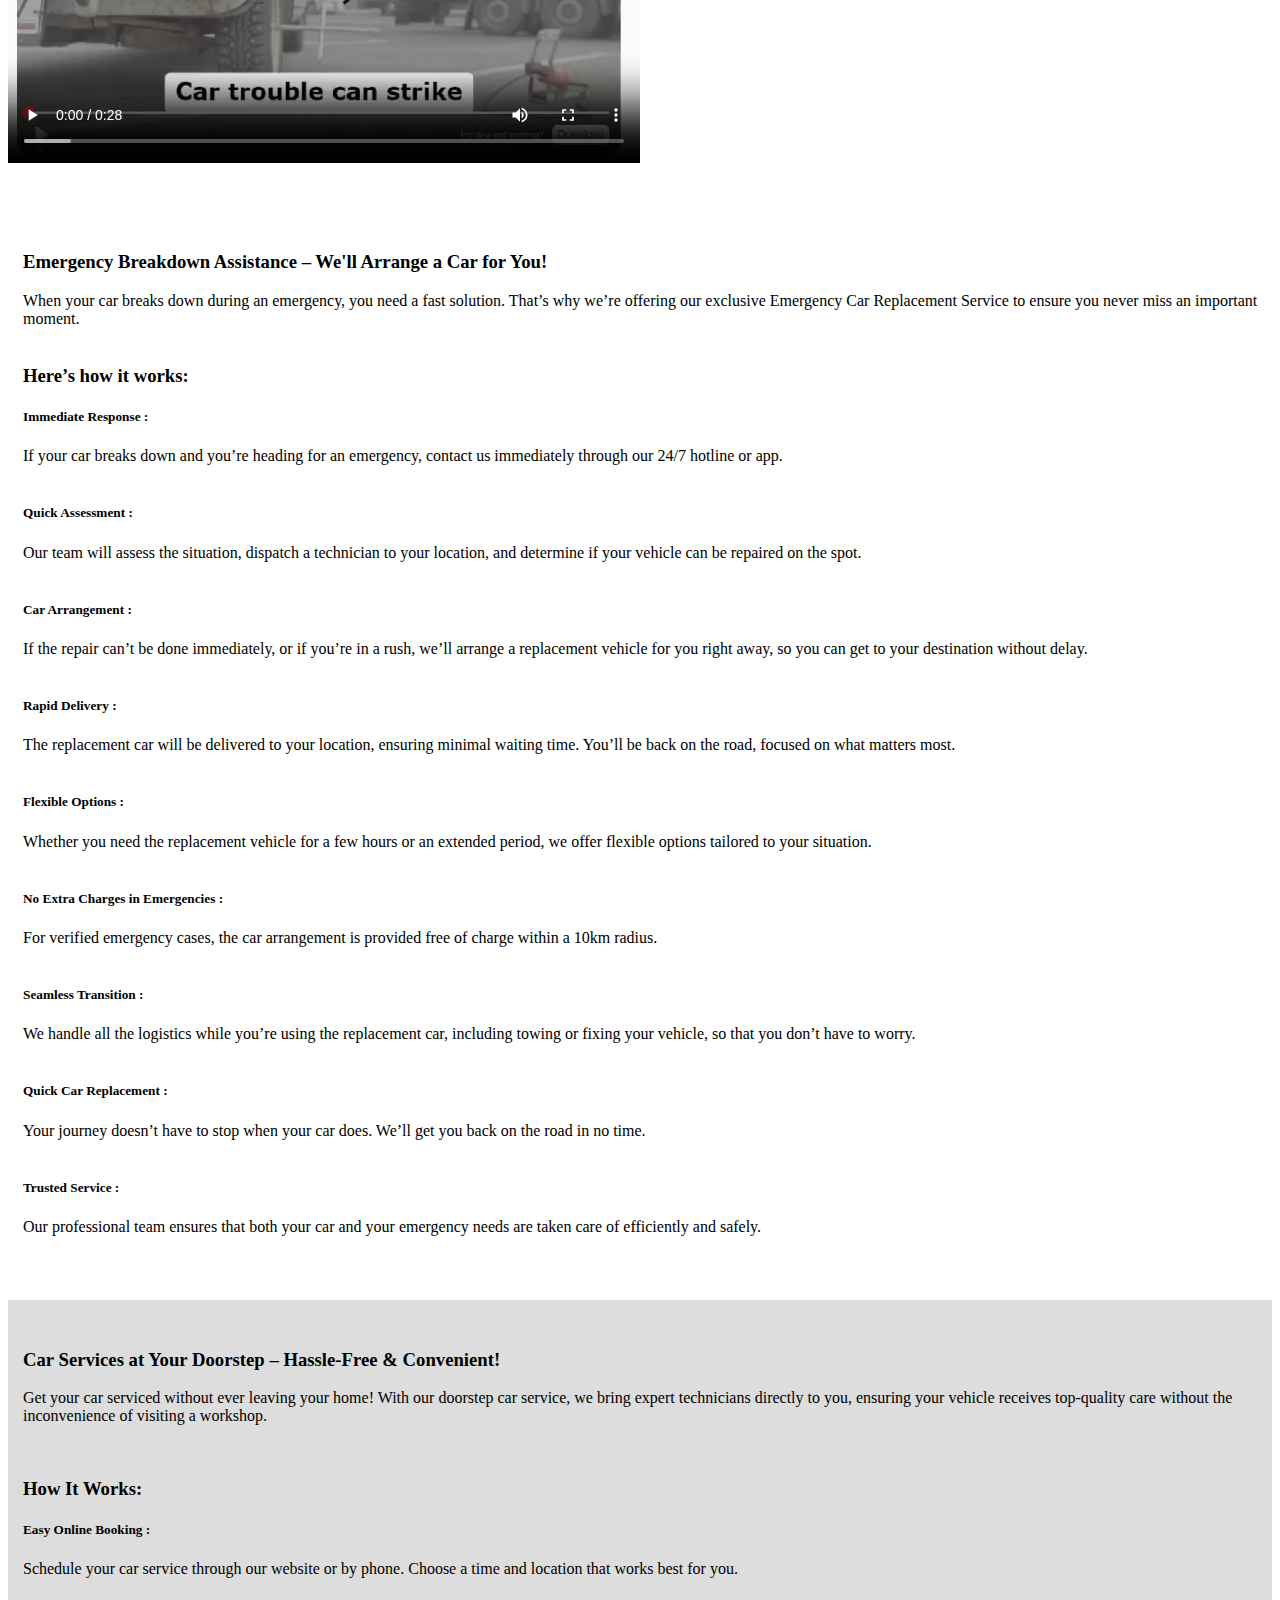
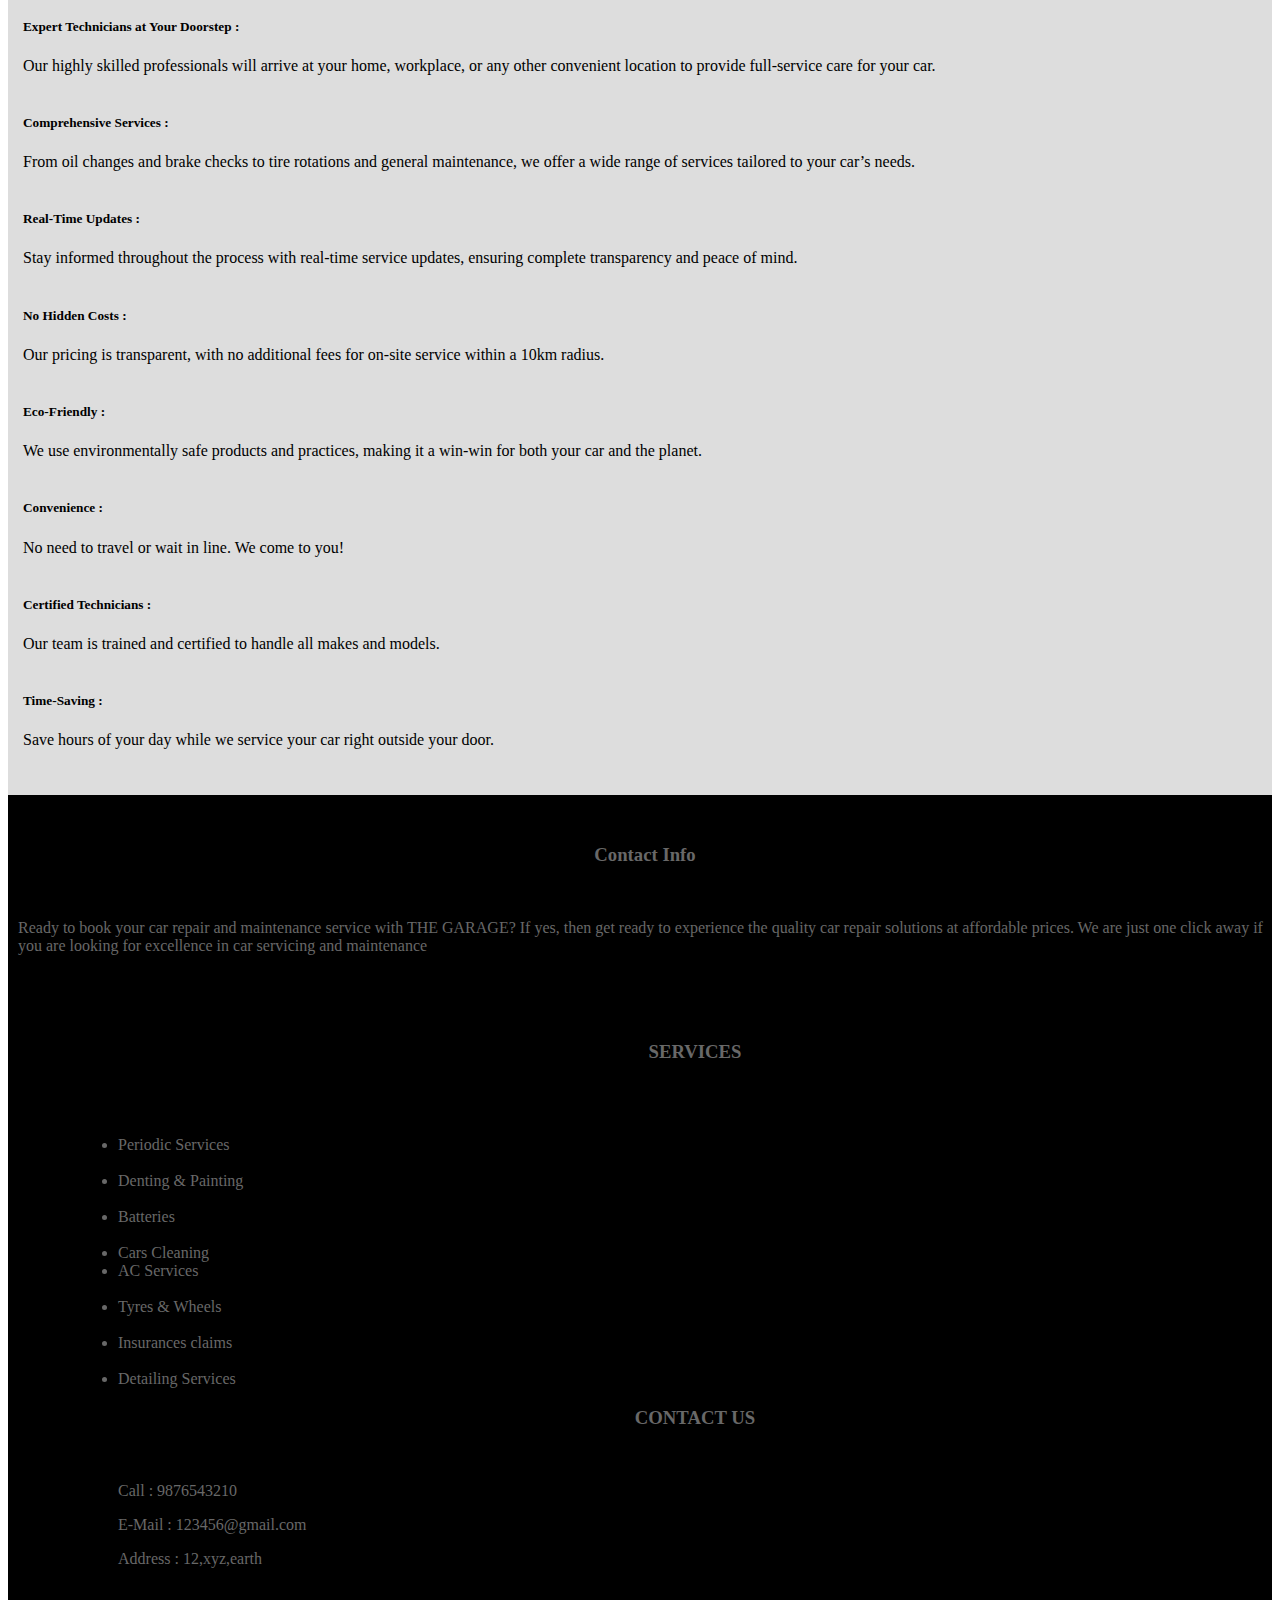
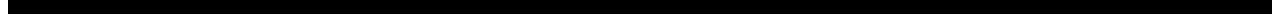
==== commit 2b914665: "Update index.html" ====
--- a/index.html
+++ b/index.html
@@ -162,7 +162,7 @@
                   </div>
               </a>	
                 <br>
-                <a href="the garage acr detailing.html" class="aref">
+                <a href="the garage car detailing.html" class="aref">
                   <div class="card crd">
                     <center>  <img class="card-img-top " src="the carage detailingservices8.jpg" alt="Card image" style="width:auto"></center>
                       <div class="card-body">
@@ -237,7 +237,7 @@
                 </a>		
             </div>
             <div  class="col-sm-2">
-              <a href="the garage ac dervice.html" class="aref">
+              <a href="the garage ac service.html" class="aref">
                 <div class="card crd">
                   <center>  <img class="card-img-top " src="the garage acservicerepair5.jpg" alt="Card image" style="width:auto"></center>
                     <div class="card-body">
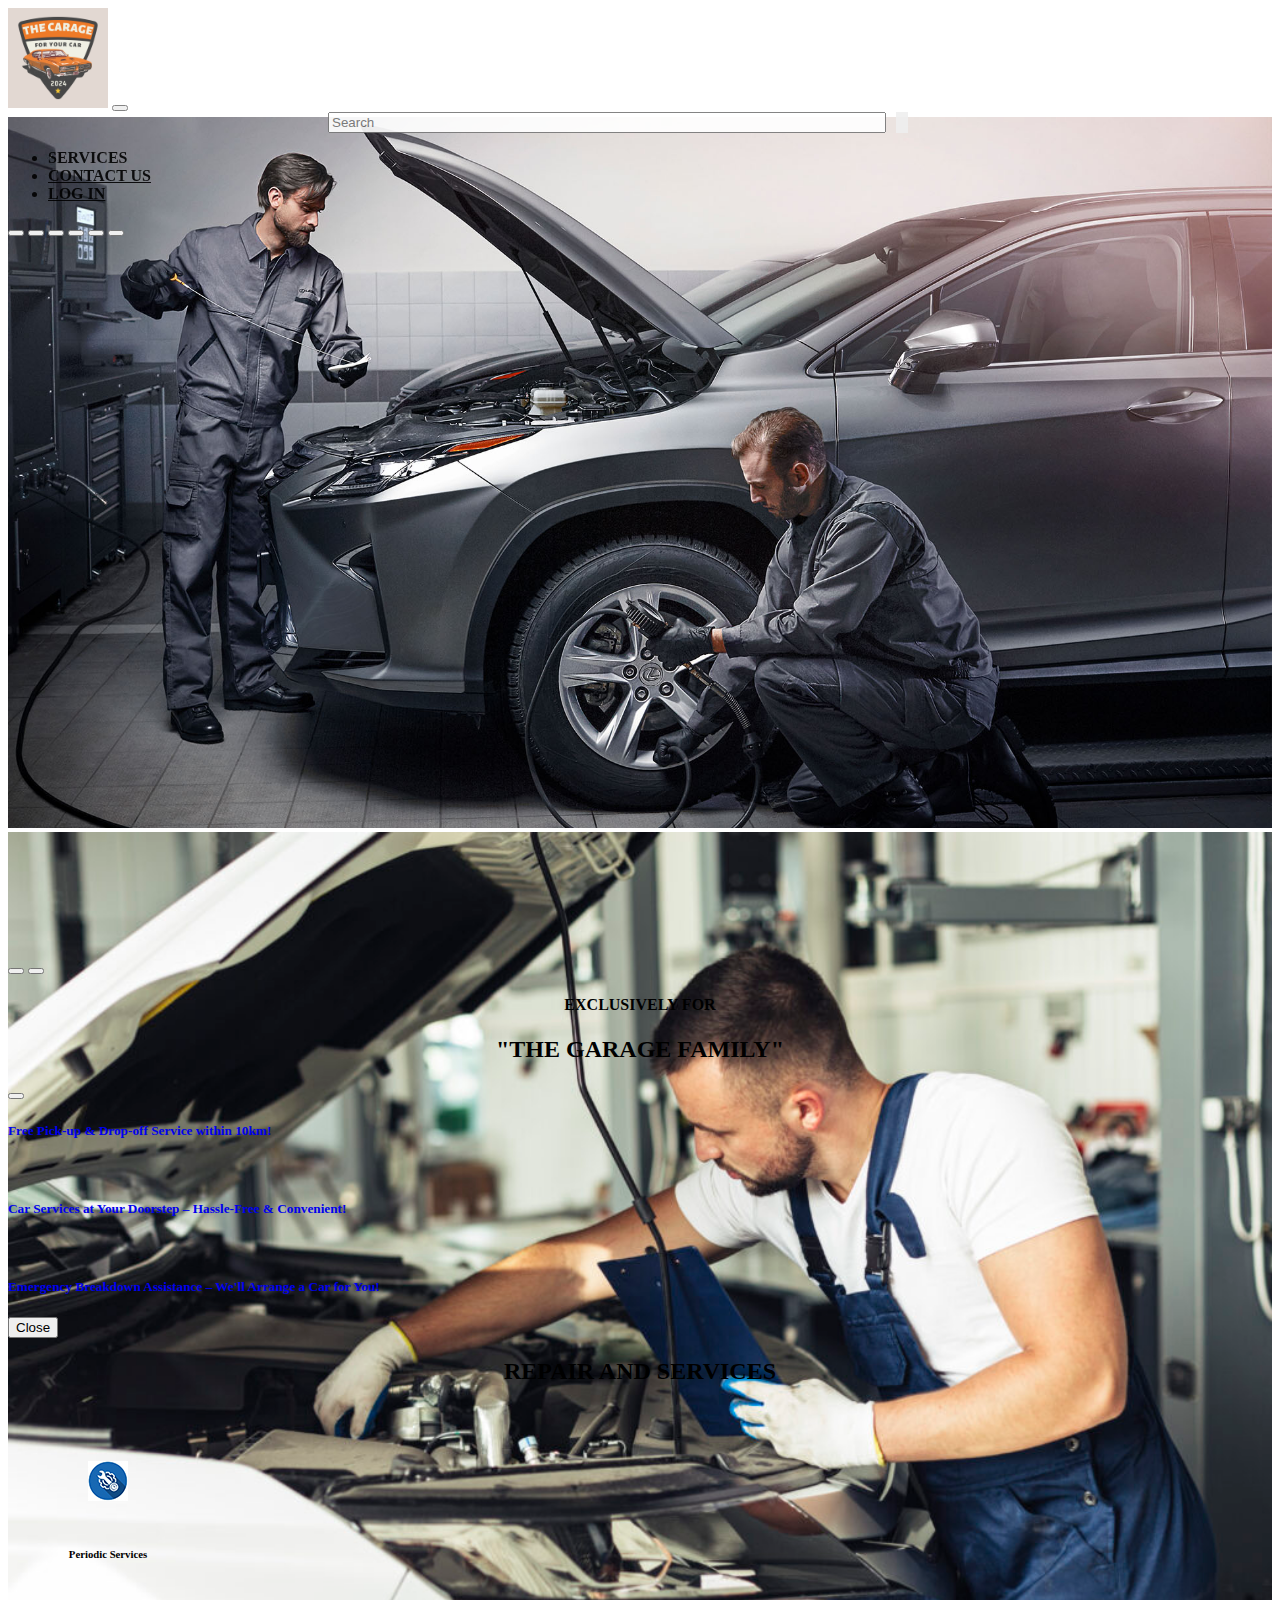
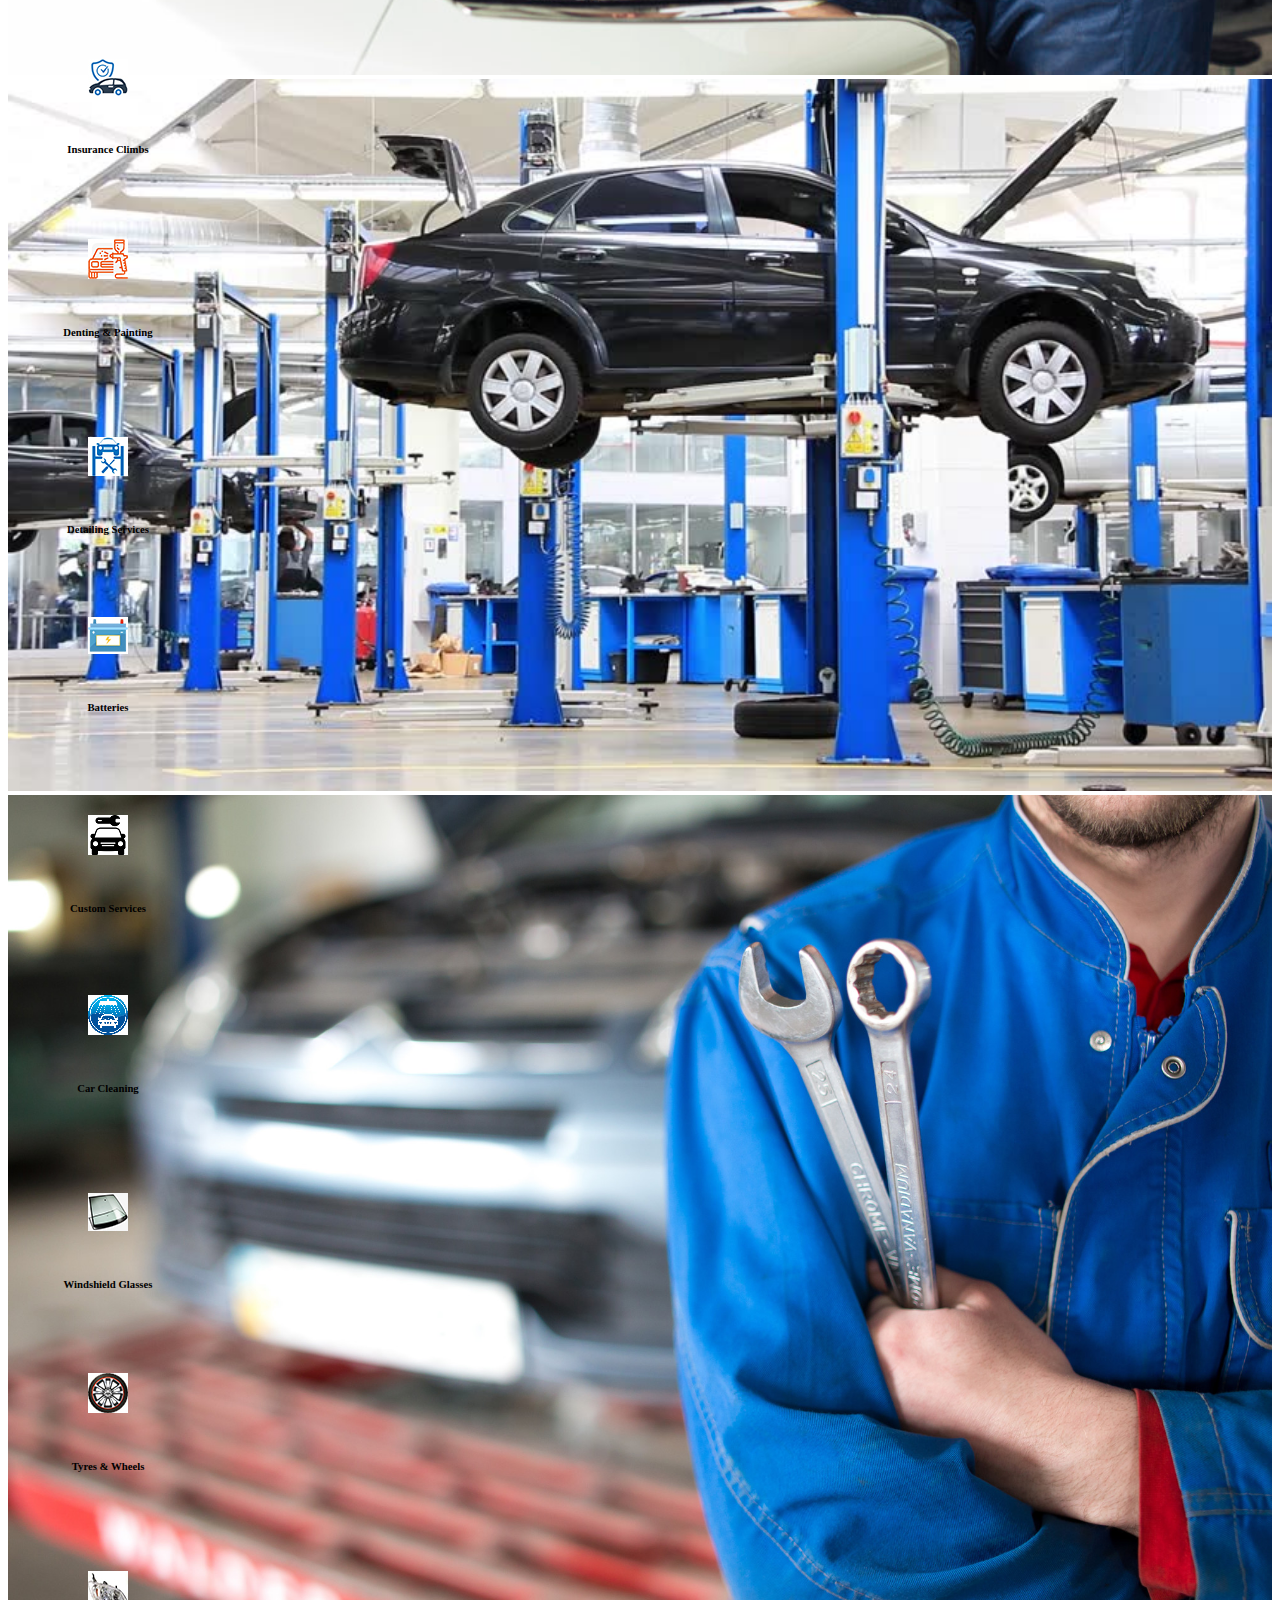
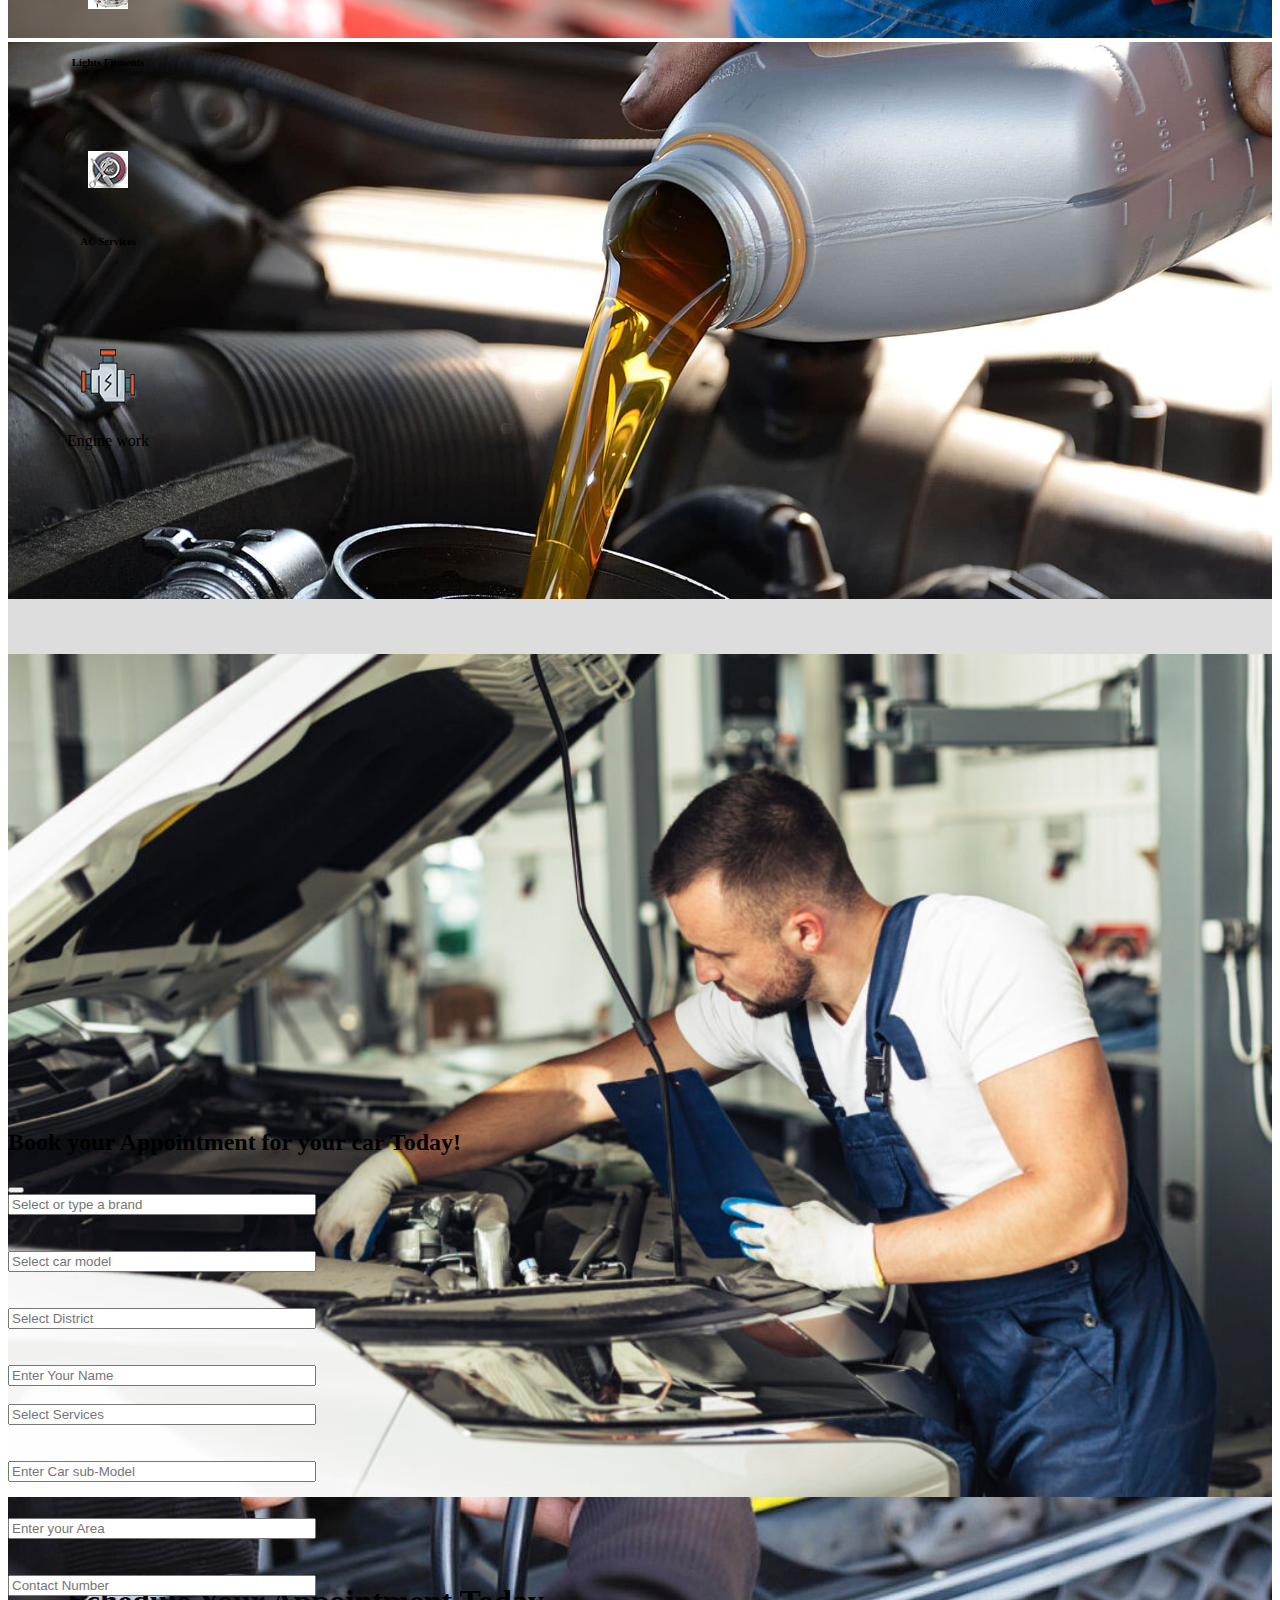
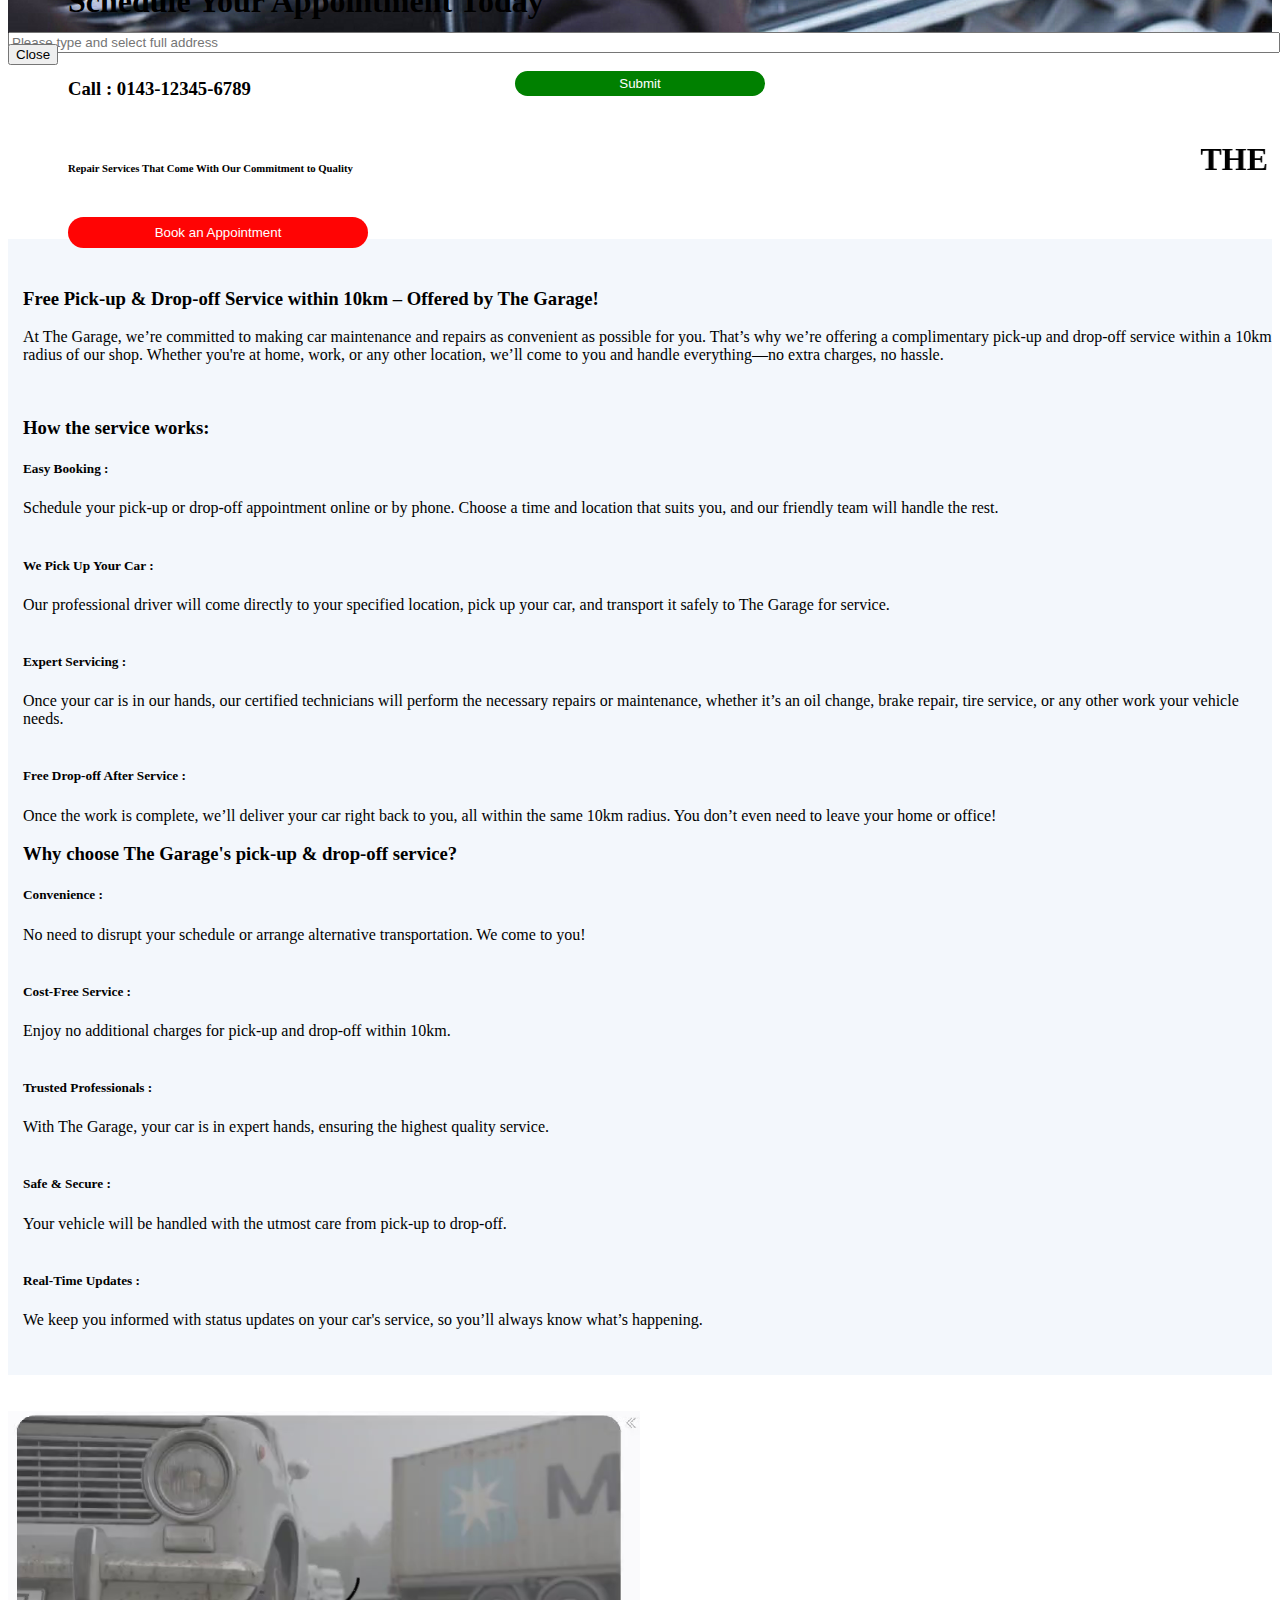
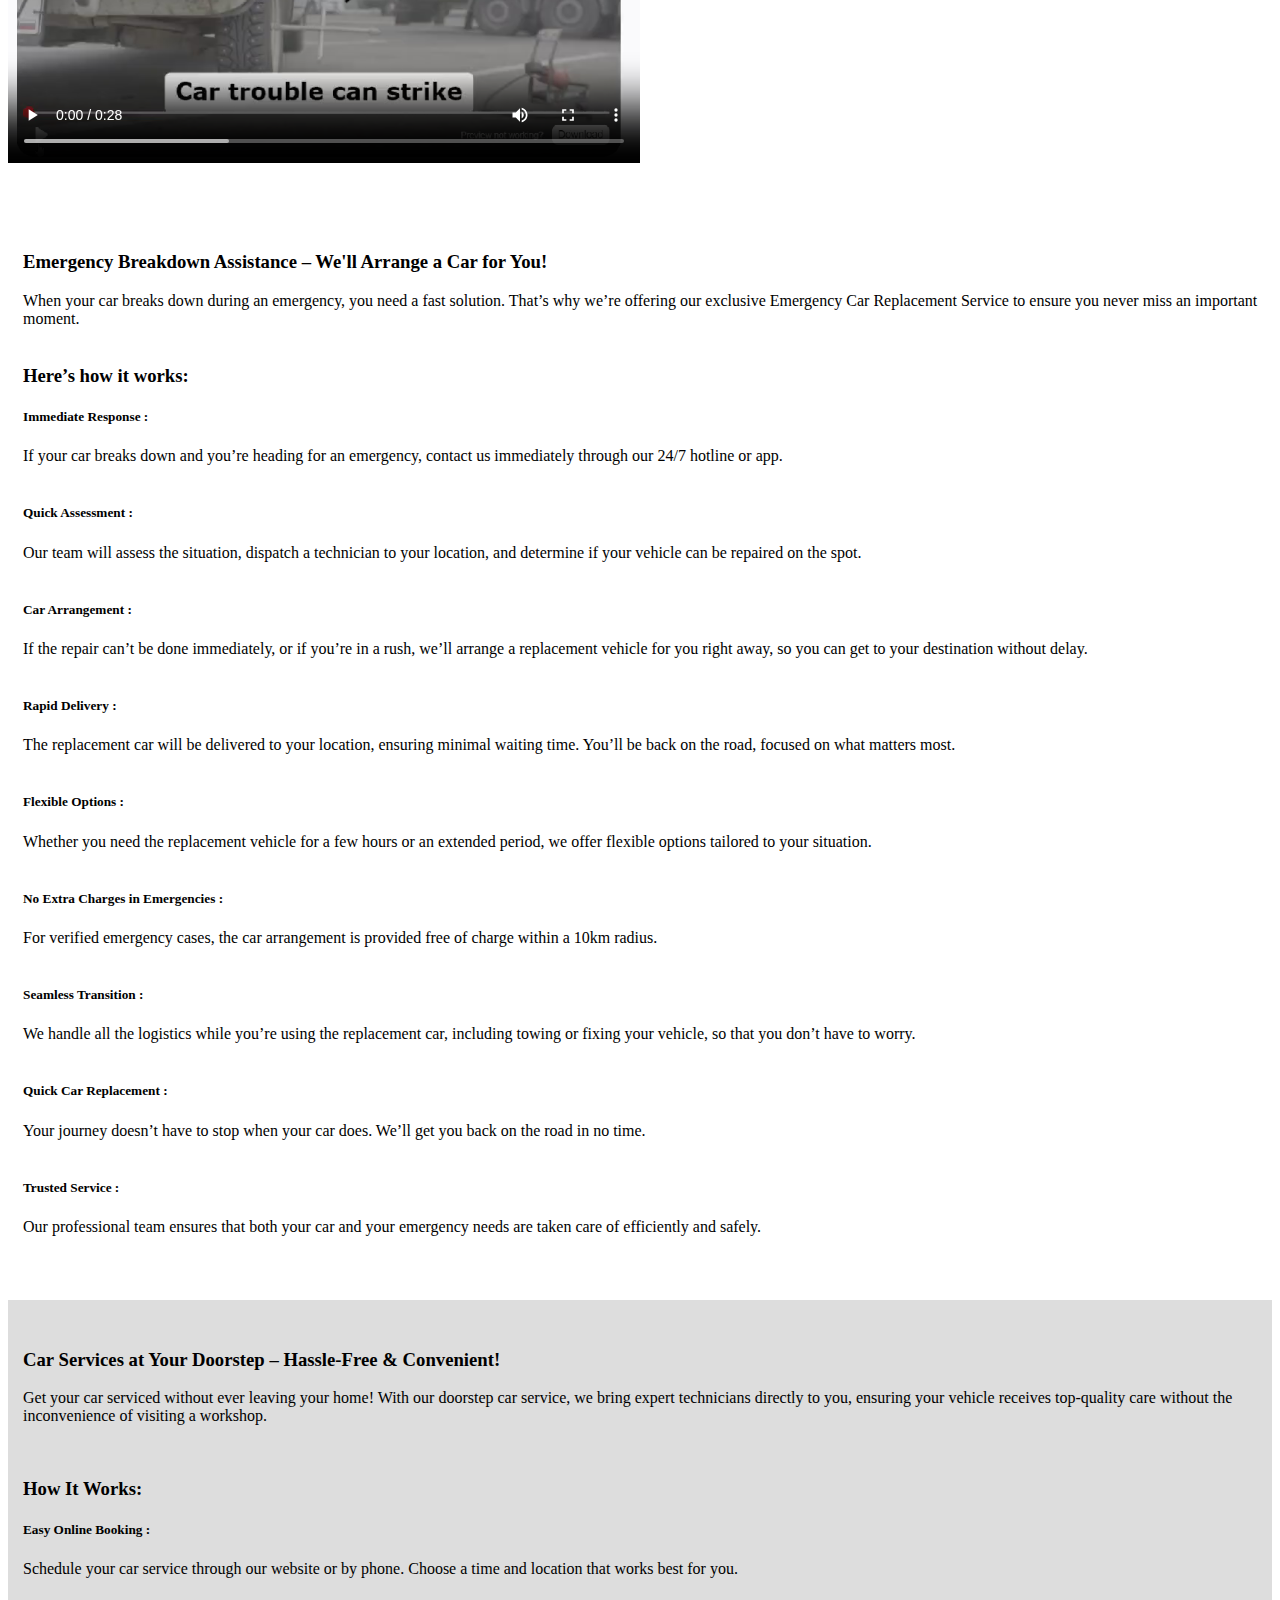
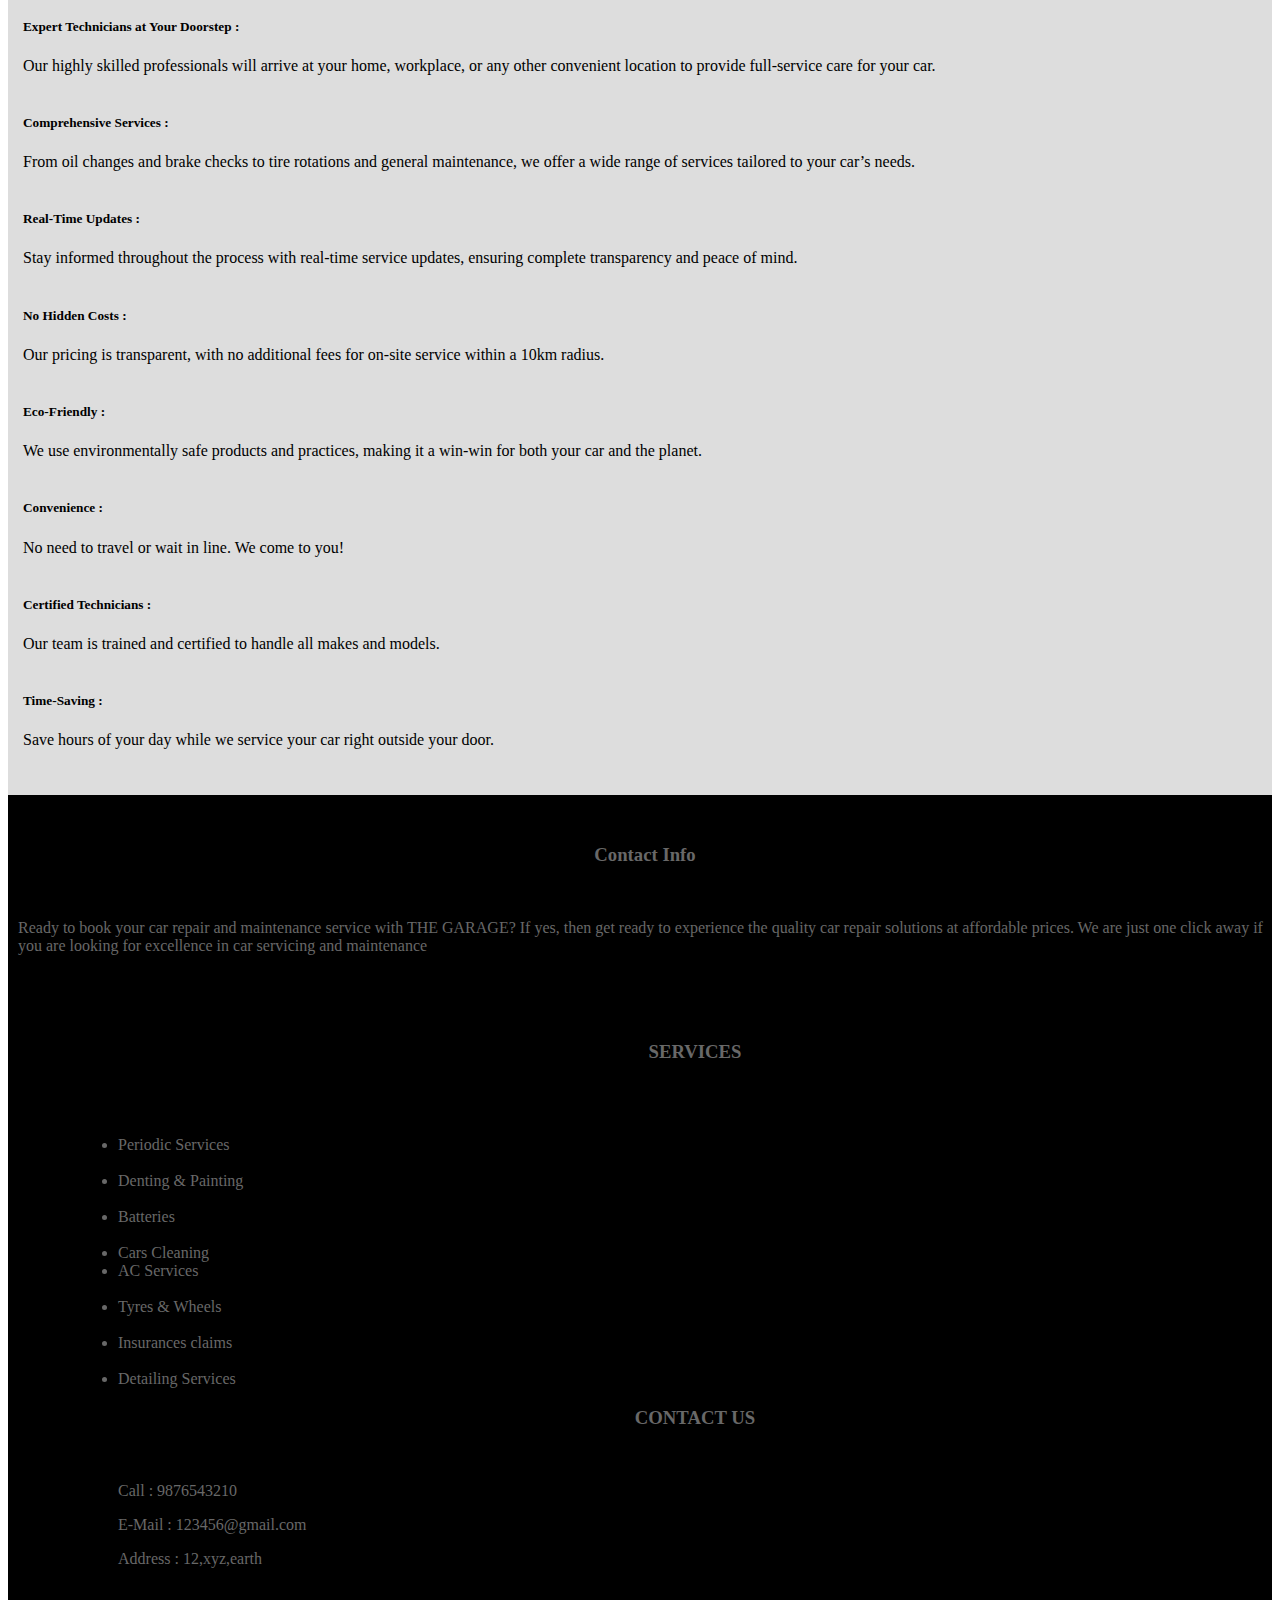
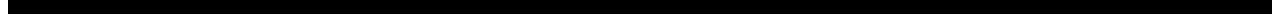
==== commit 5d627f5a: "Update index.html" ====
--- a/index.html
+++ b/index.html
@@ -162,7 +162,7 @@
                   </div>
               </a>	
                 <br>
-                <a href="the garage car detailing.html" class="aref">
+                <a href="the garage car detailng.html" class="aref">
                   <div class="card crd">
                     <center>  <img class="card-img-top " src="the carage detailingservices8.jpg" alt="Card image" style="width:auto"></center>
                       <div class="card-body">
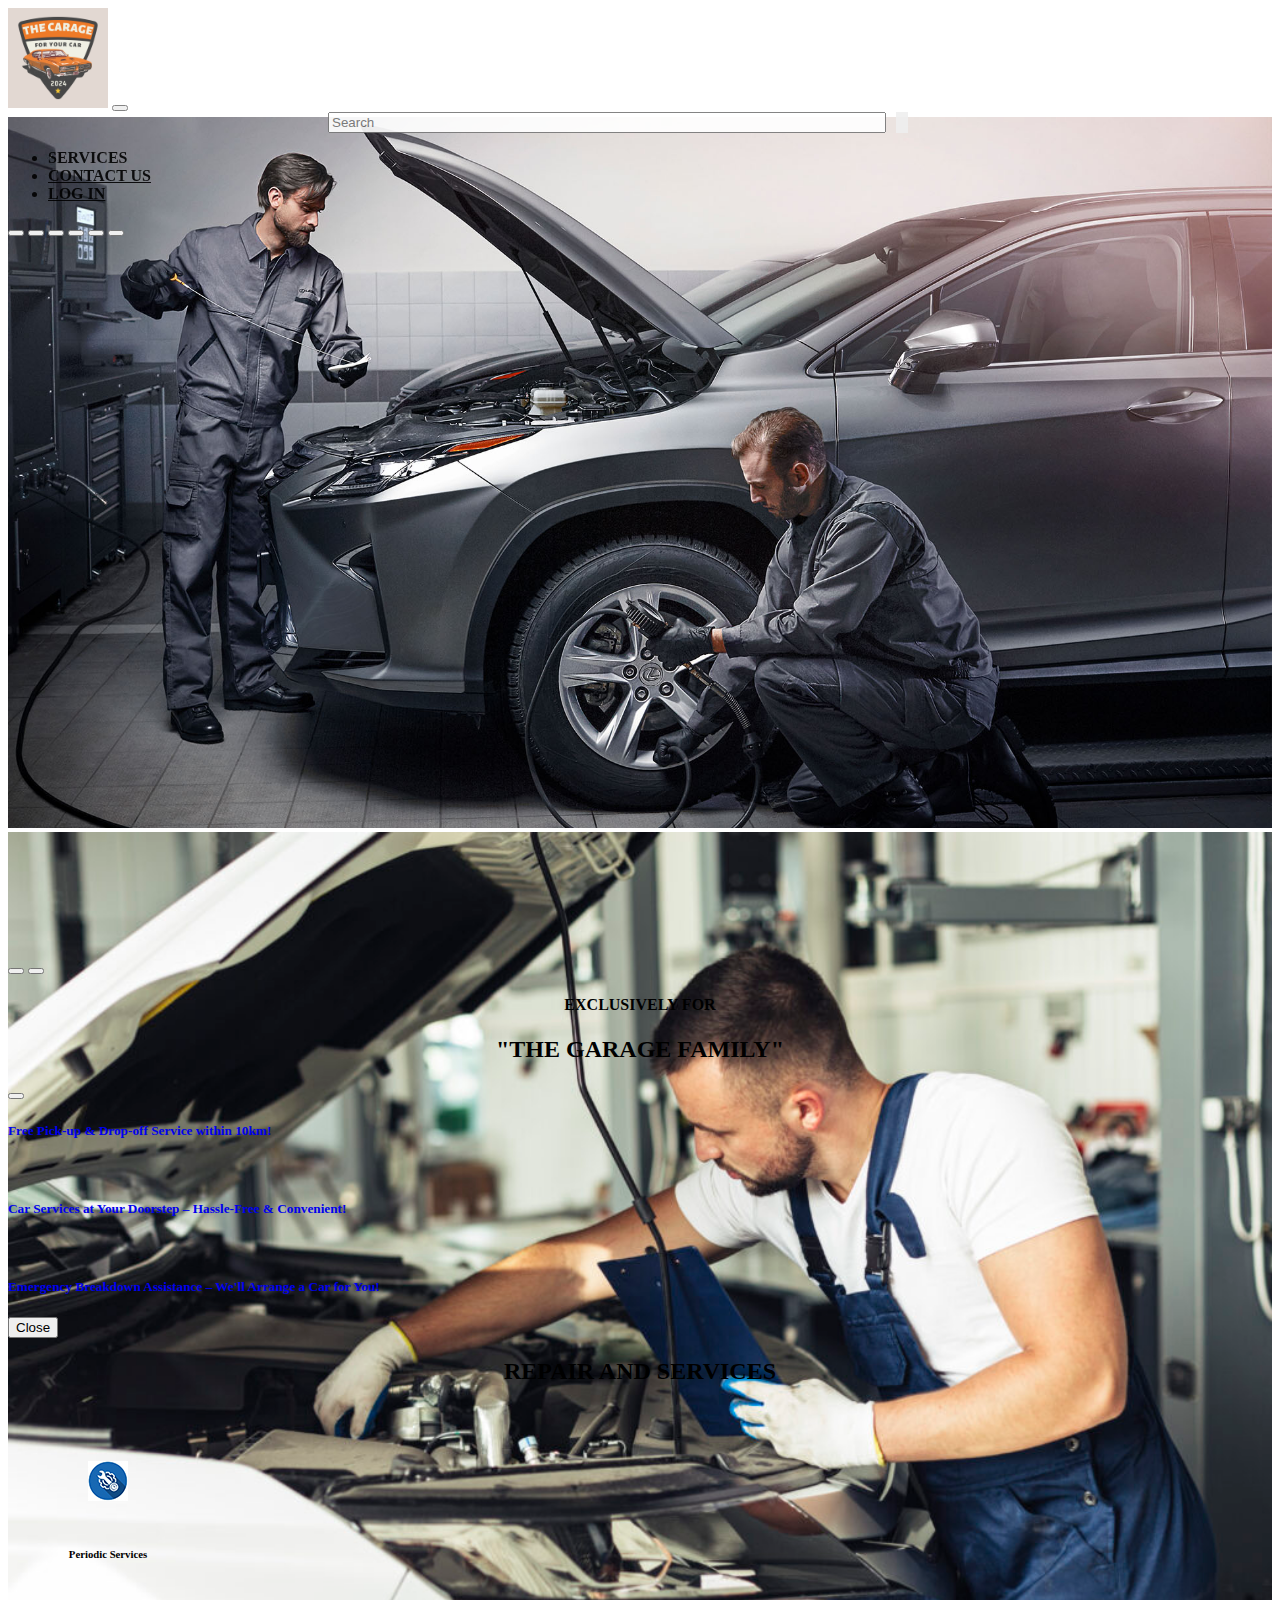
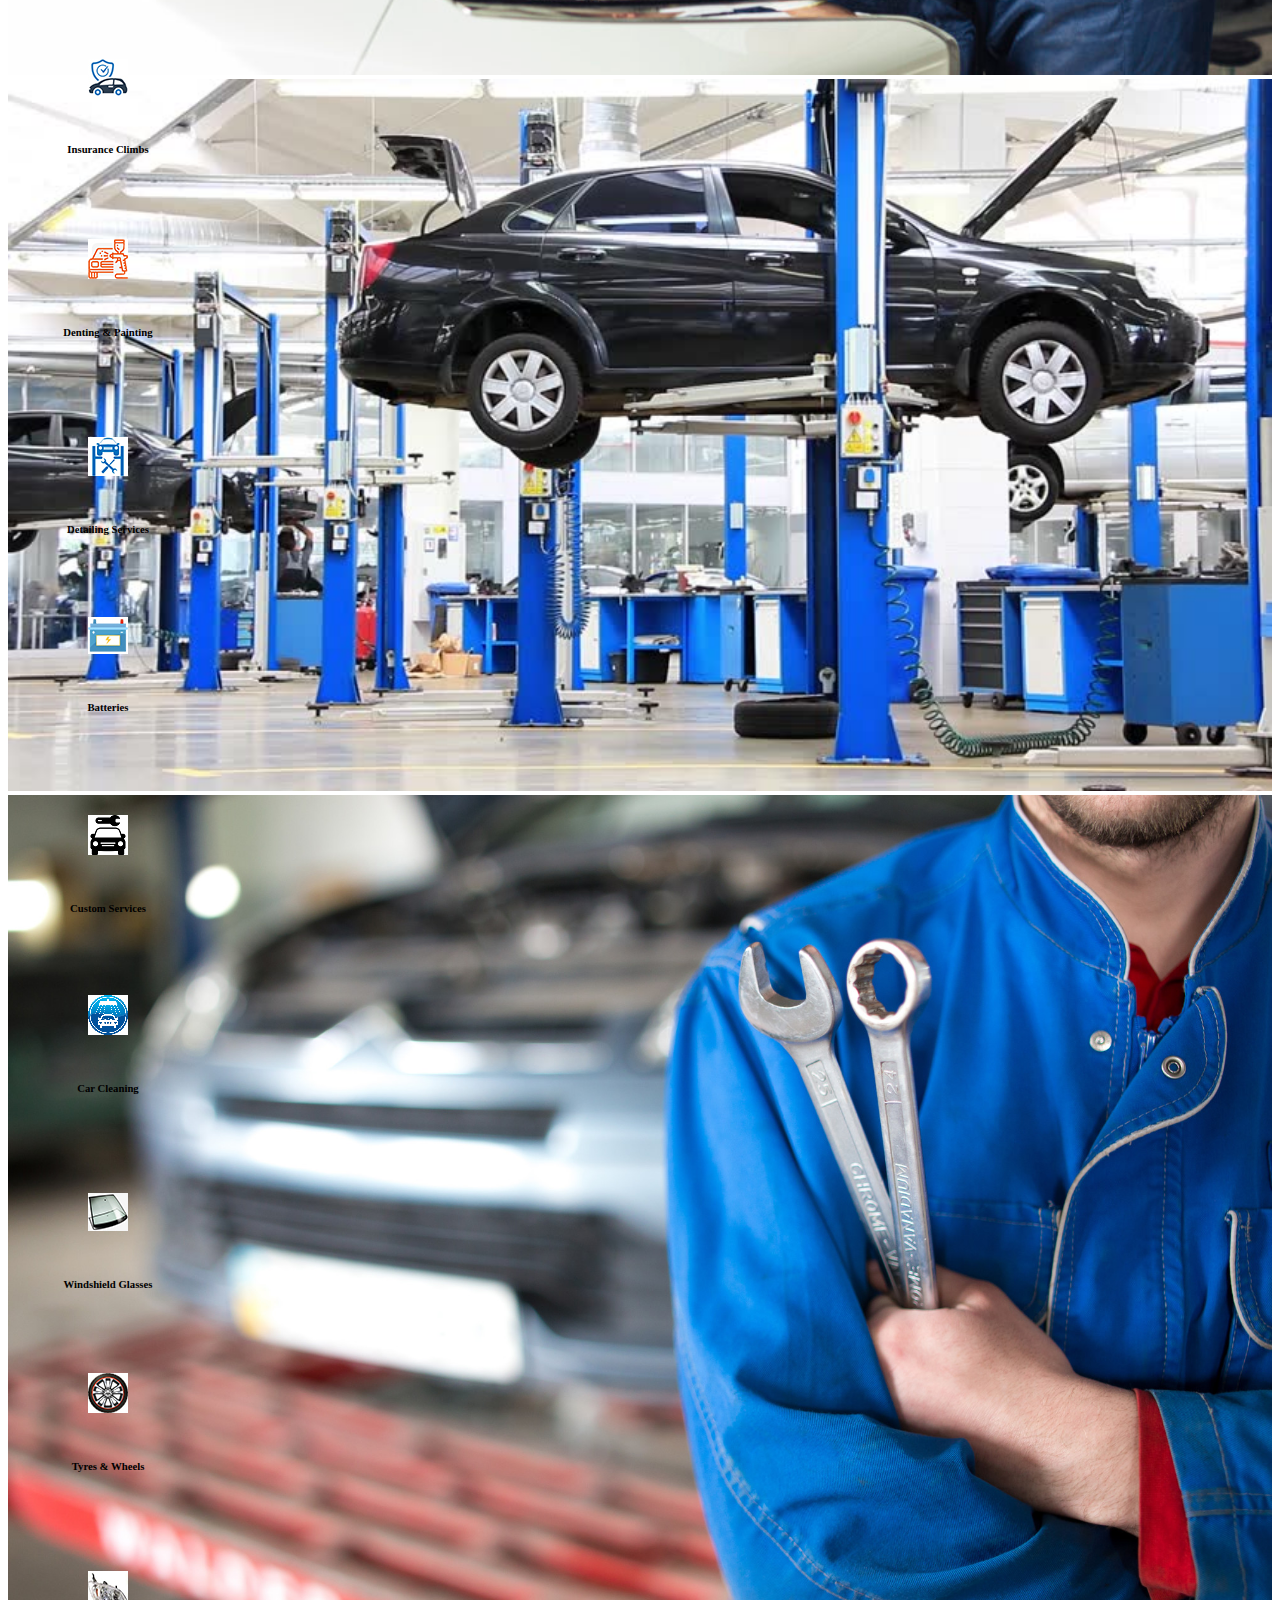
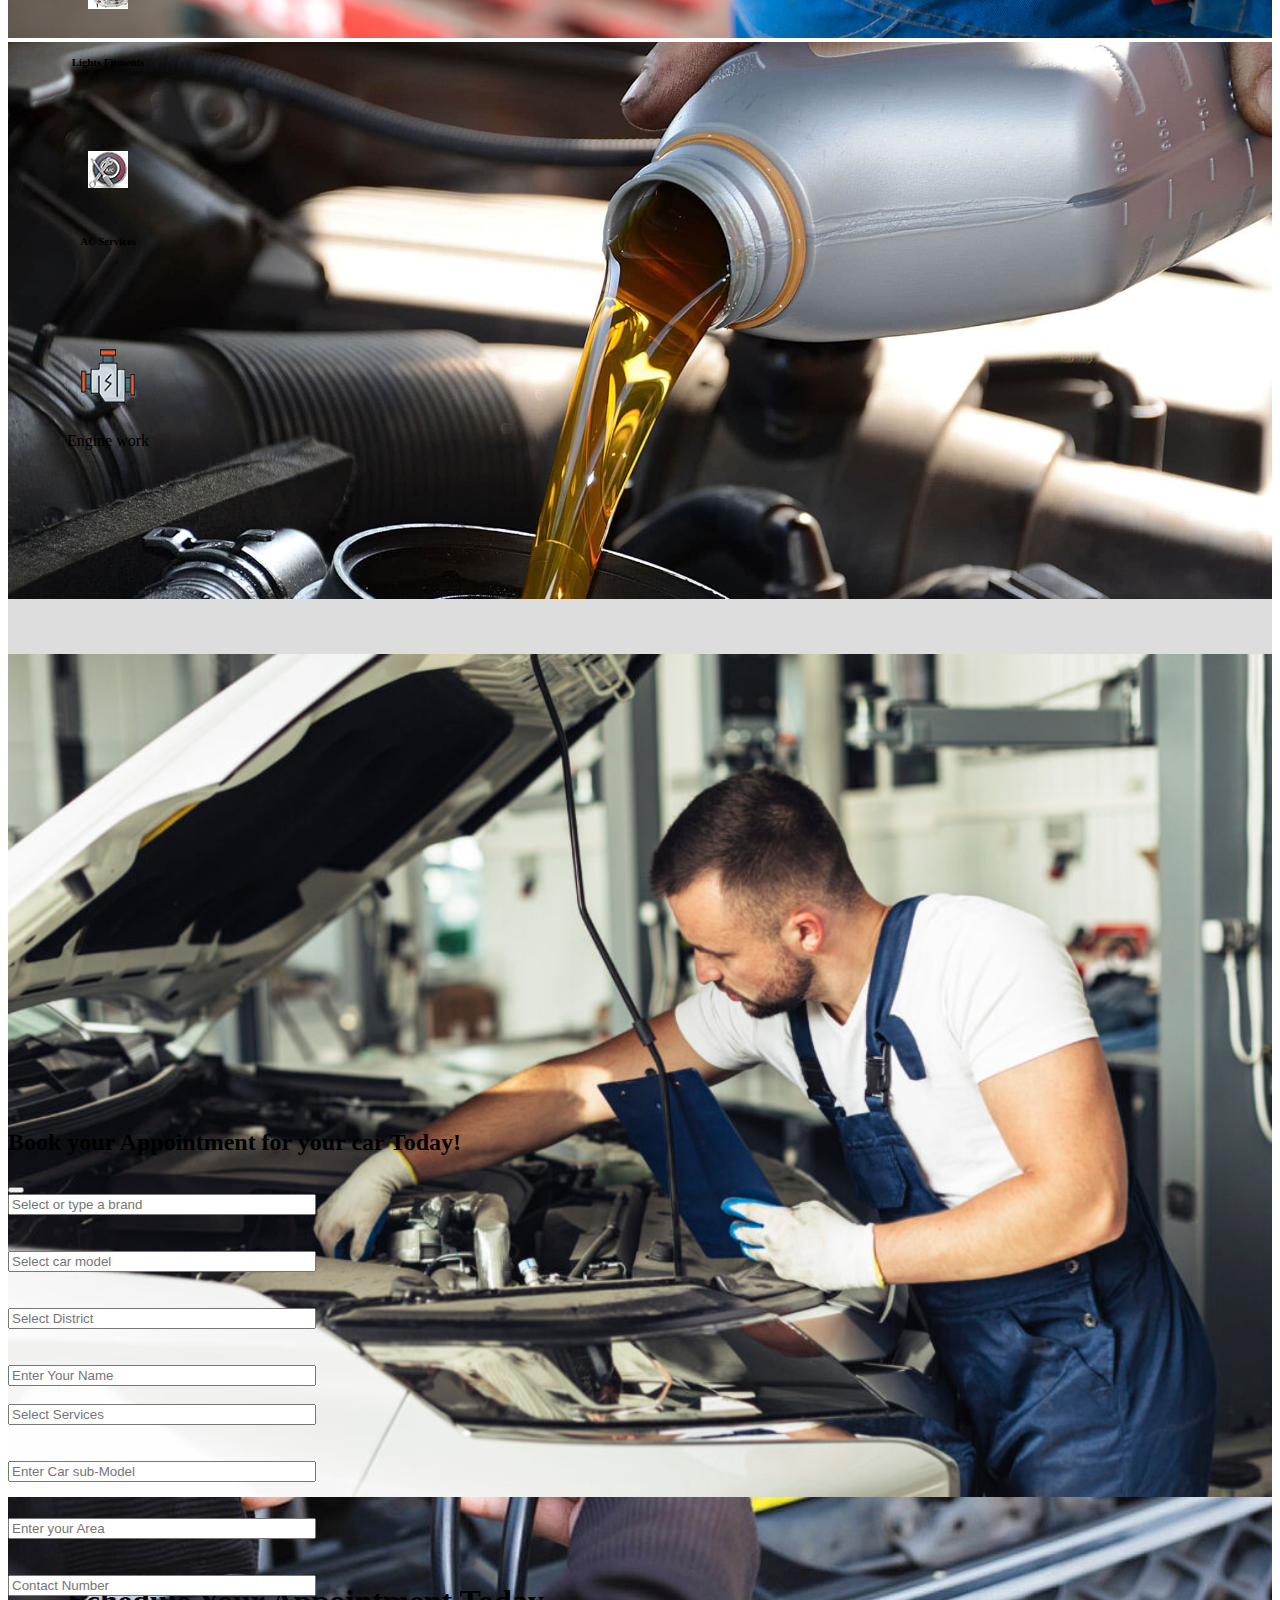
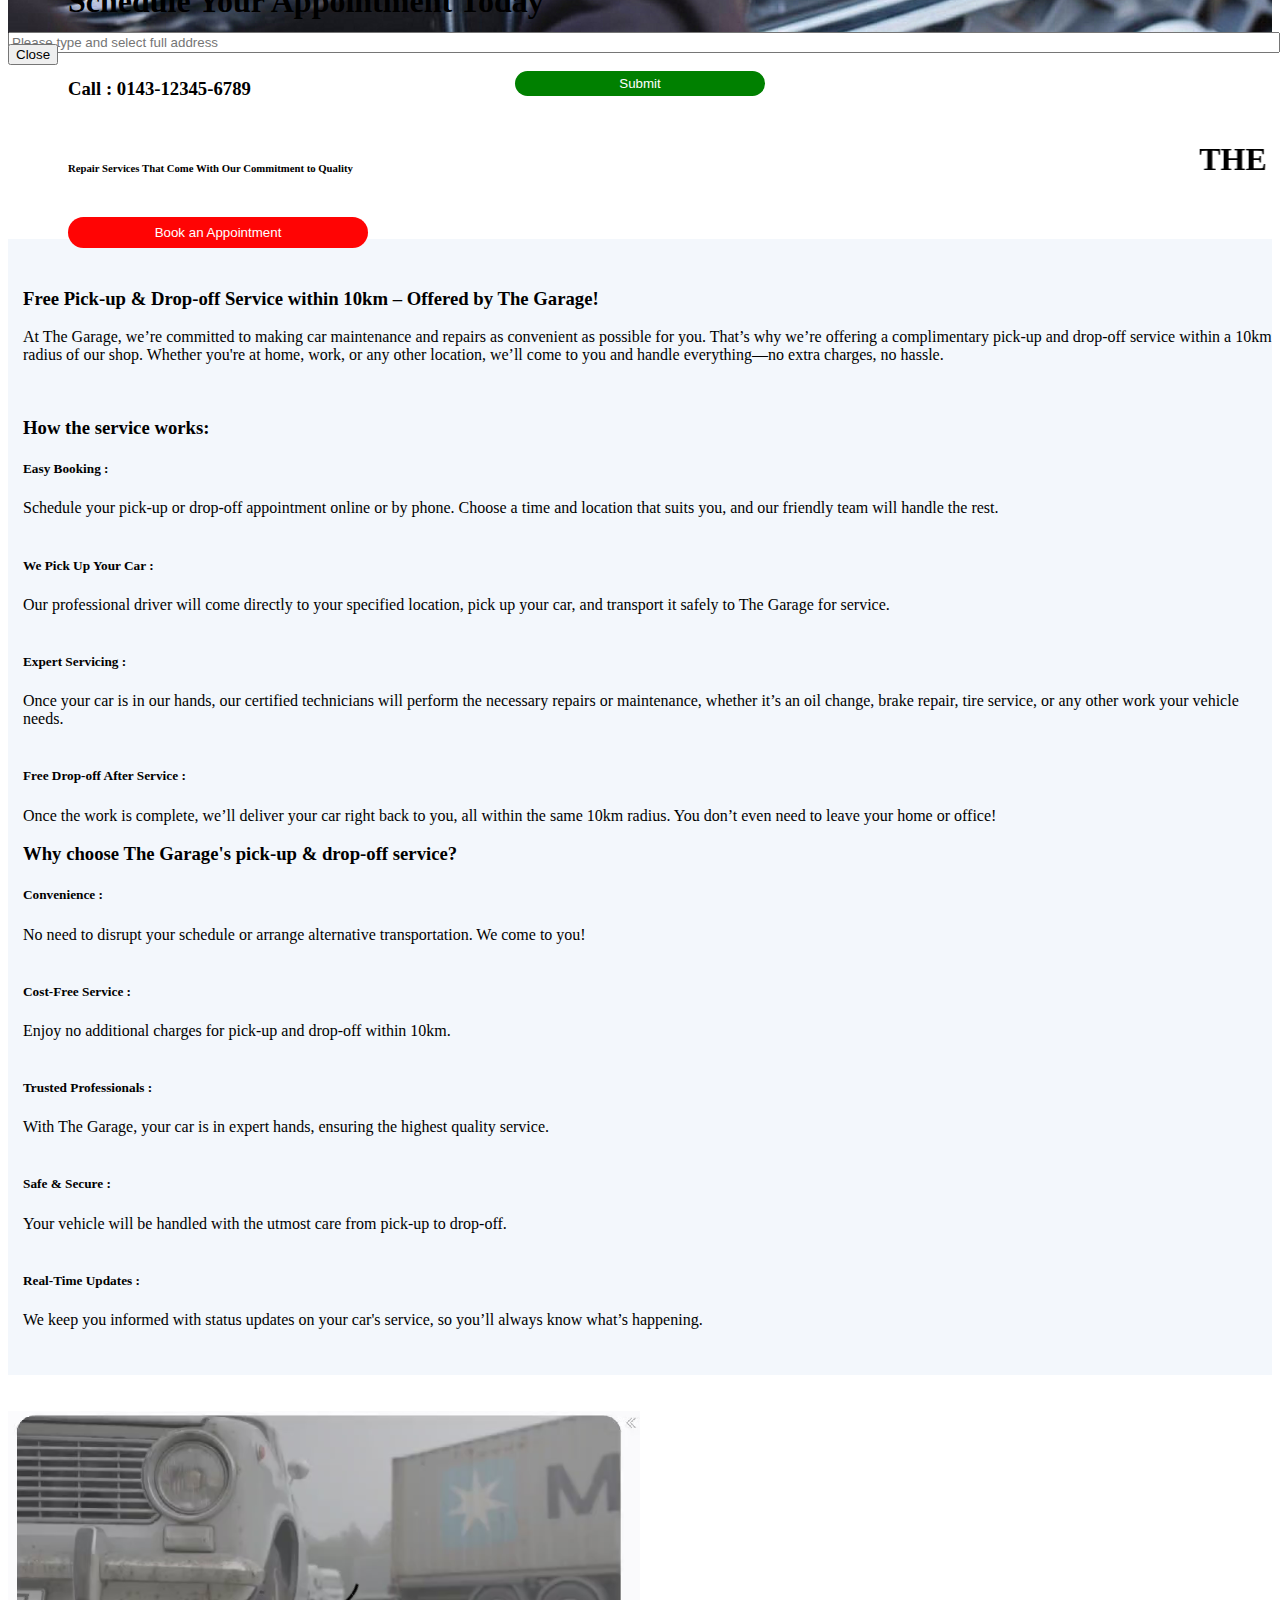
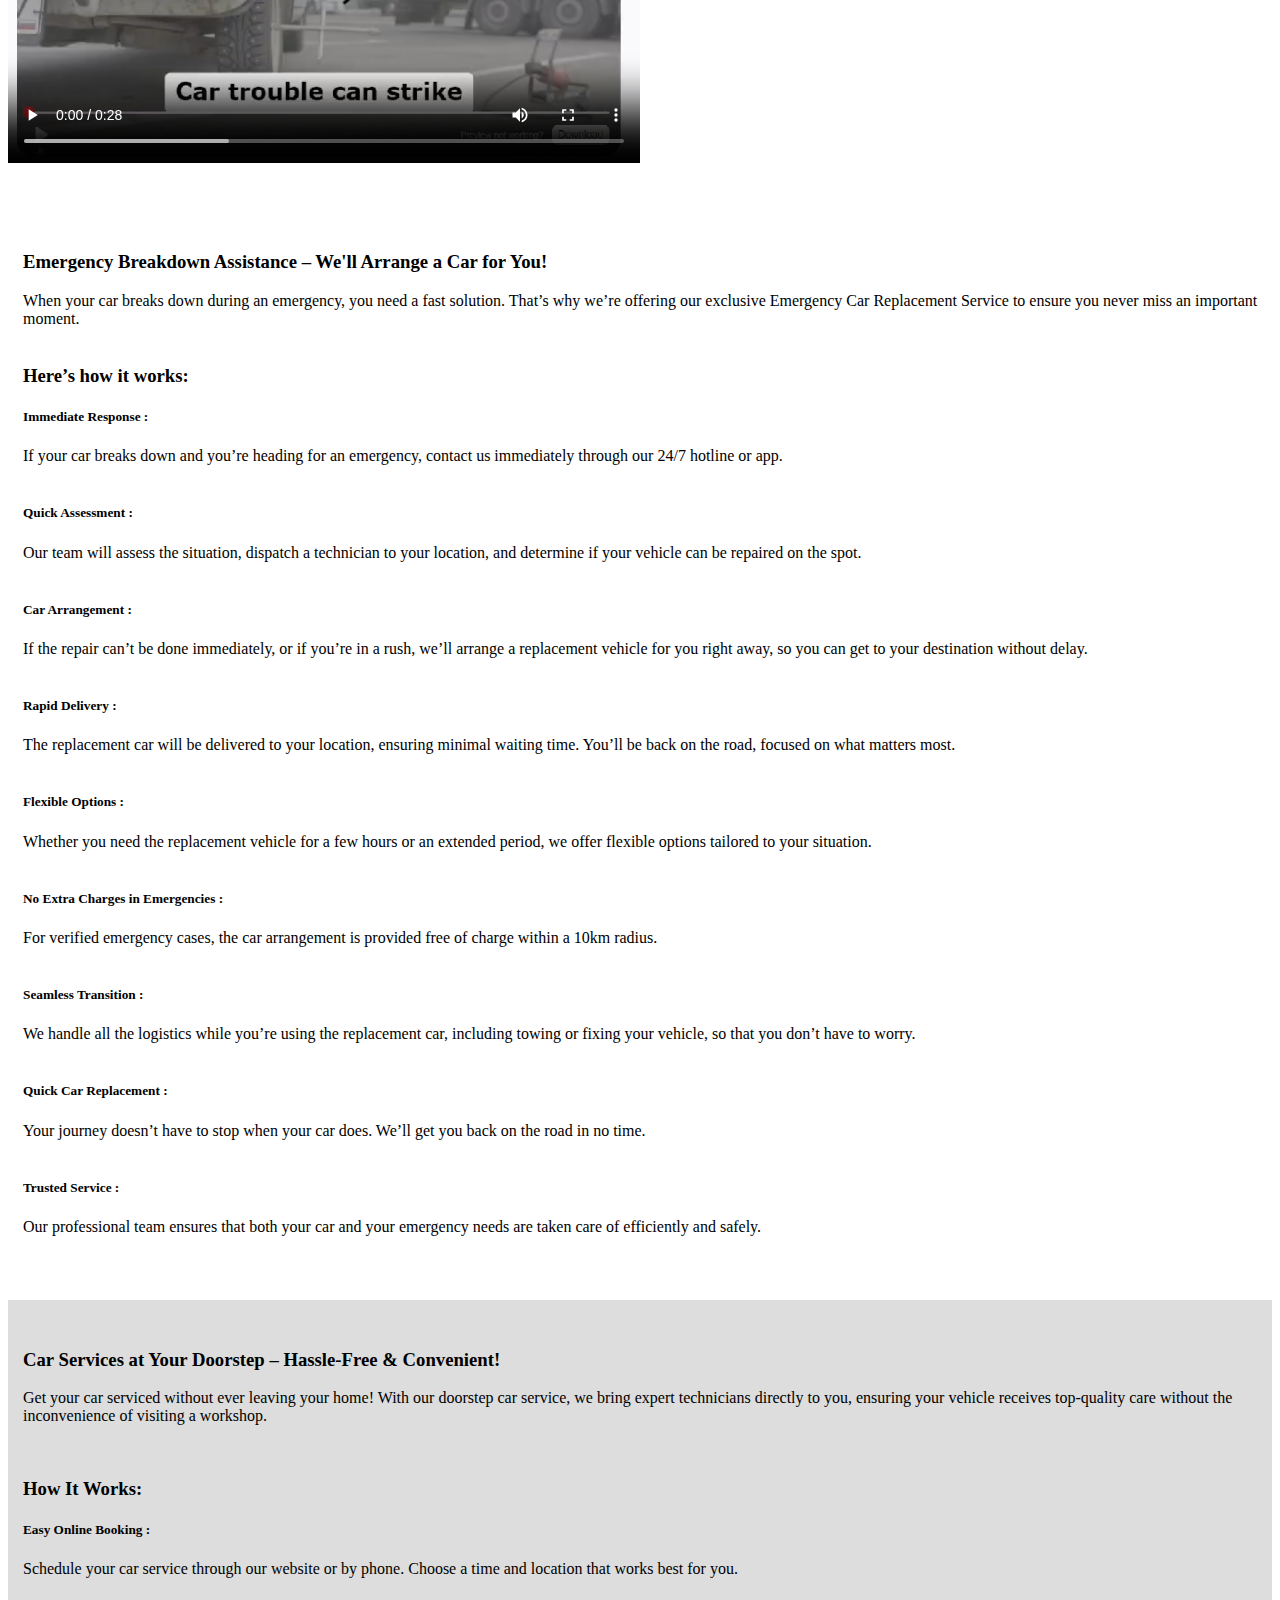
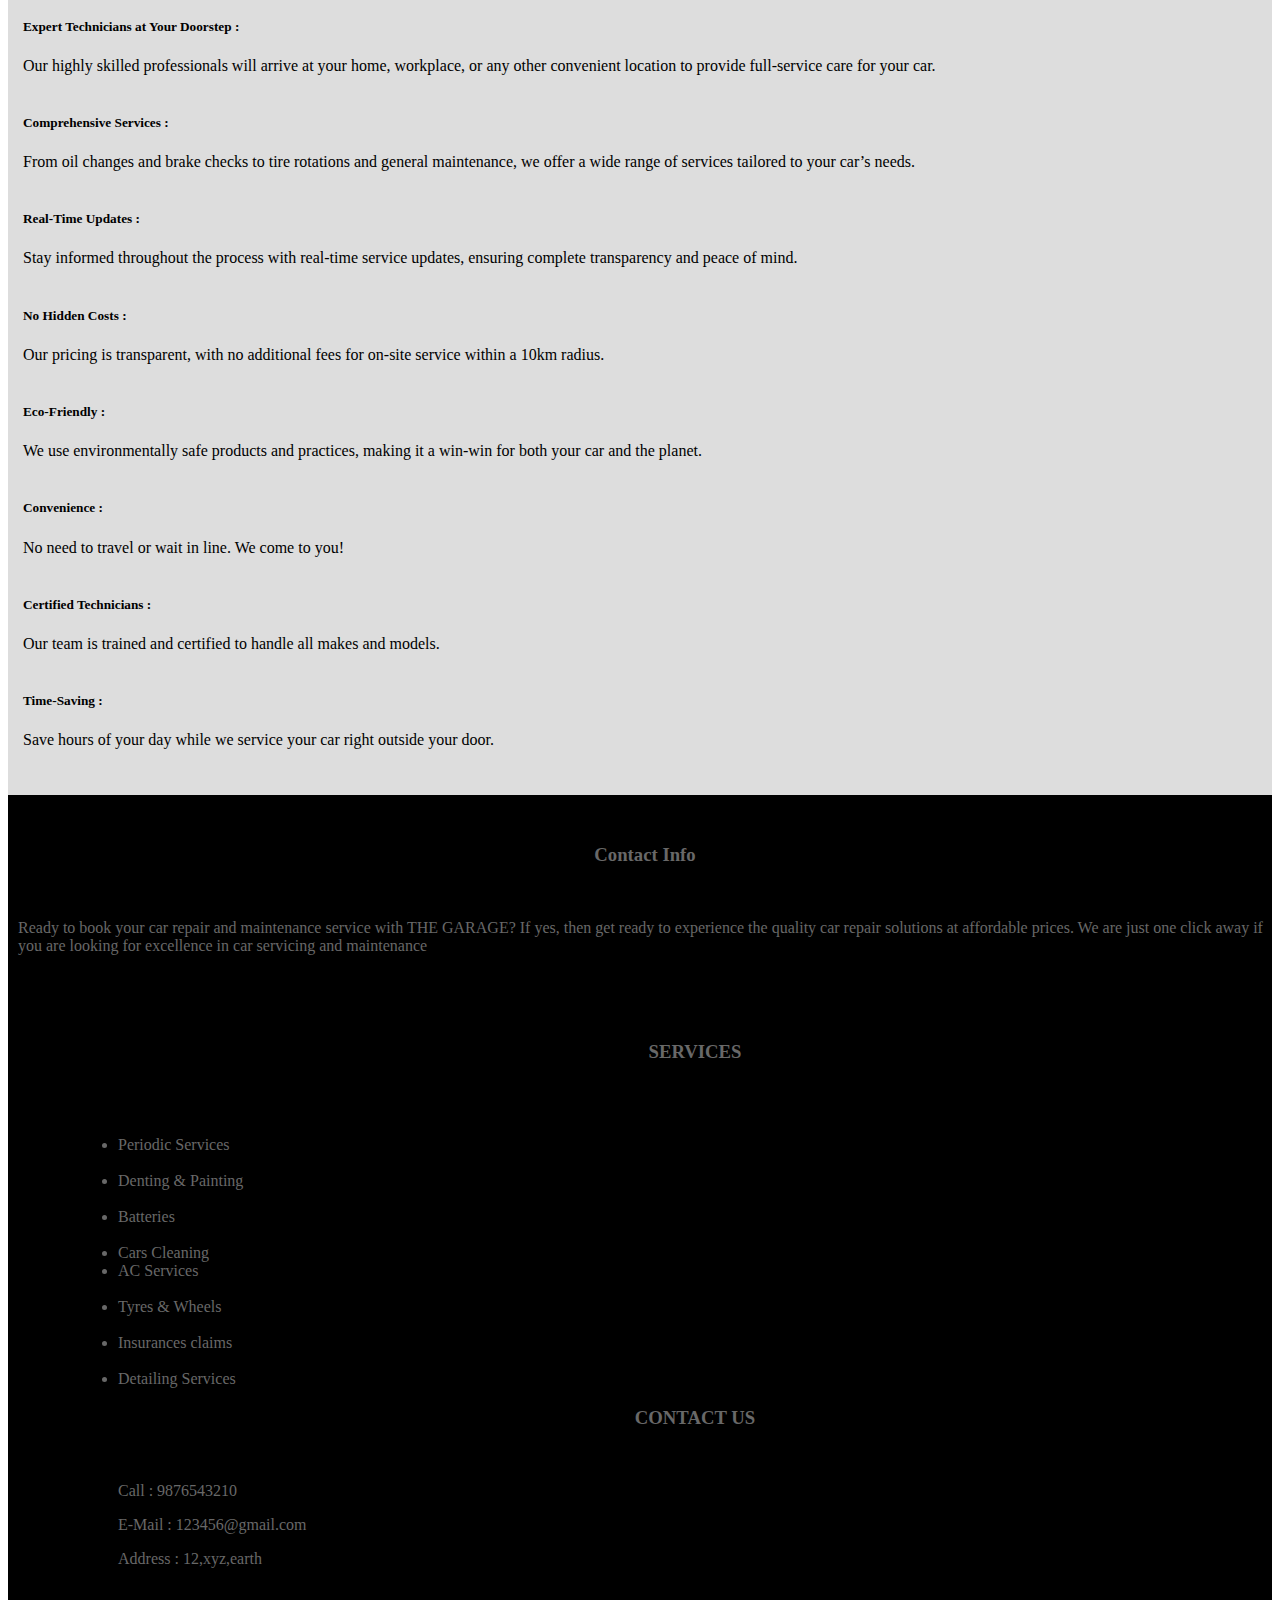
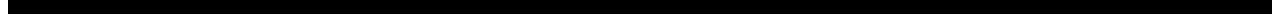
==== commit 5546e40b: "Update index.html" ====
--- a/index.html
+++ b/index.html
@@ -32,7 +32,7 @@
                 <a class="nav-link a1" href="the garage contact.html"><b>CONTACT US</b></a>
               </li>
               <li class="nav-item">
-                <a class="nav-link a1" href="the garagreslogin.html"><b>LOG IN</b></a>
+                <a class="nav-link a1" href="the garageslogin.html"><b>LOG IN</b></a>
               </li>
             </ul>
             
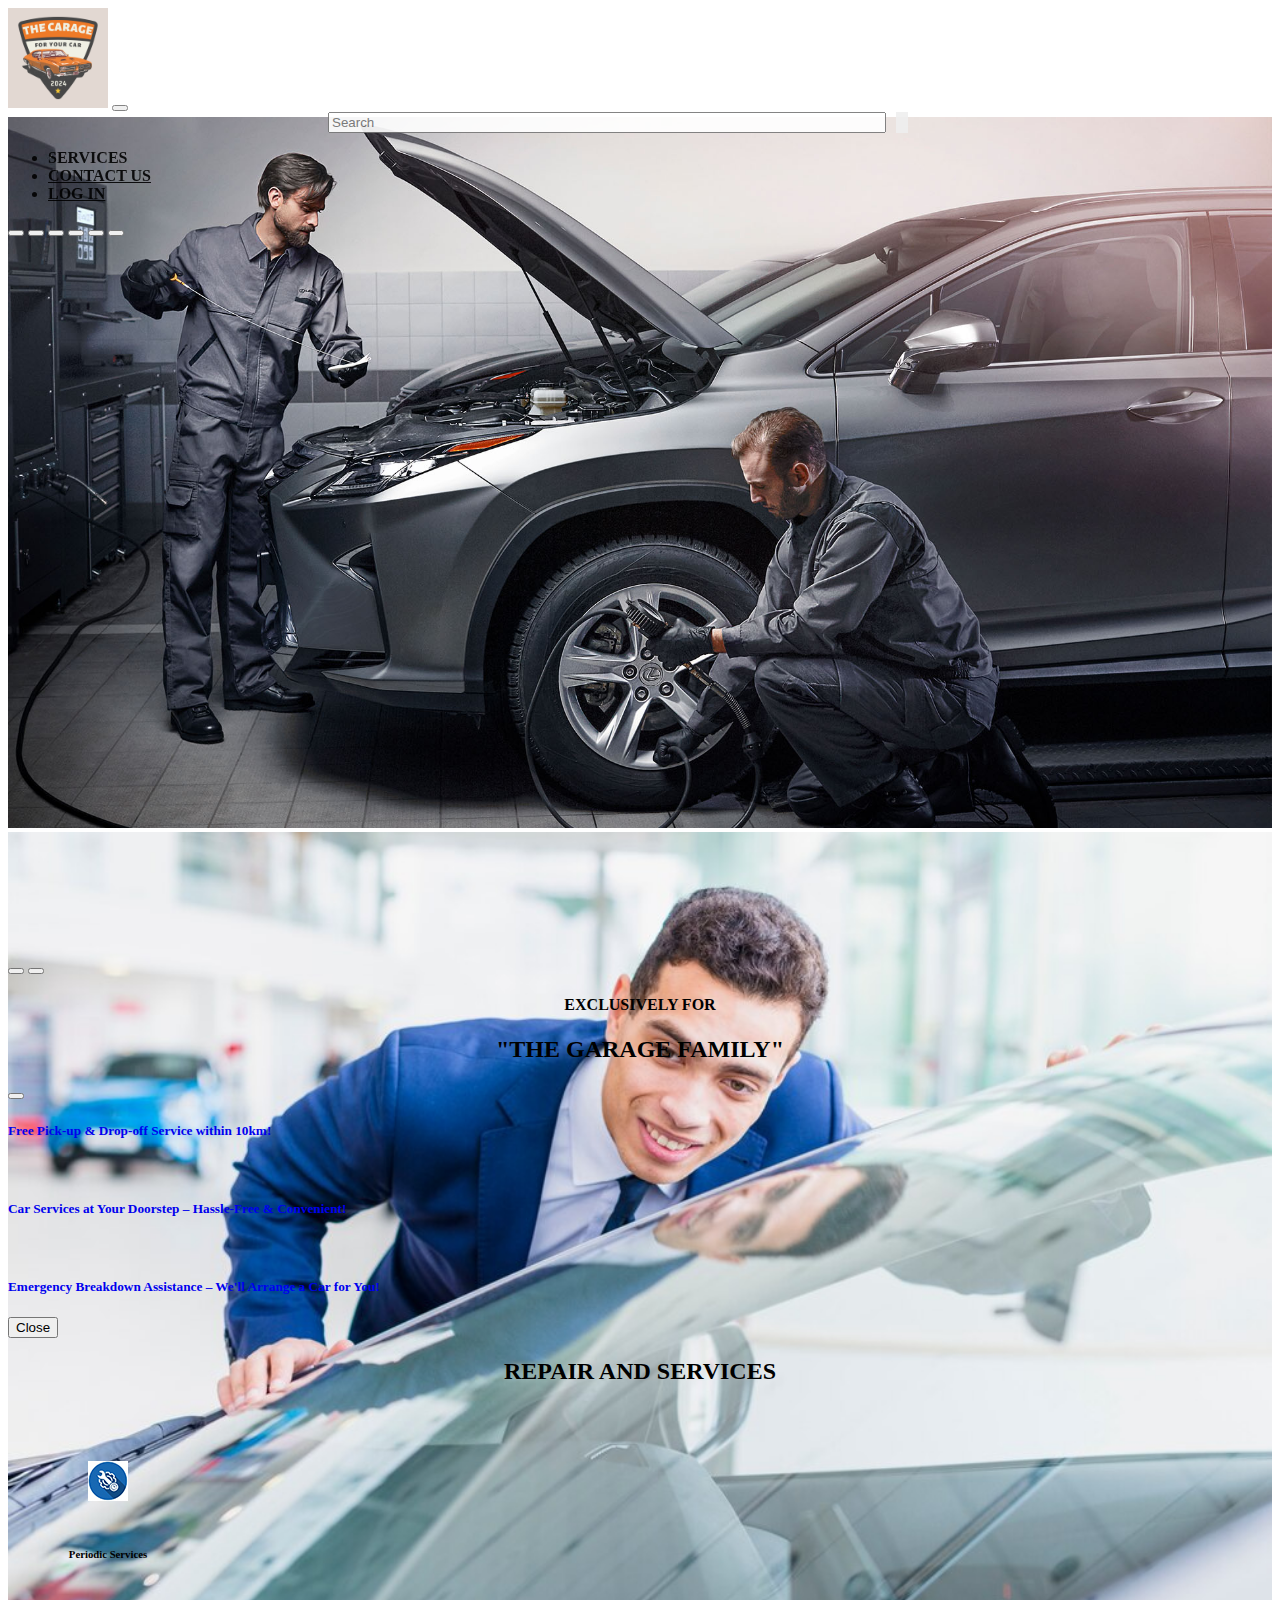
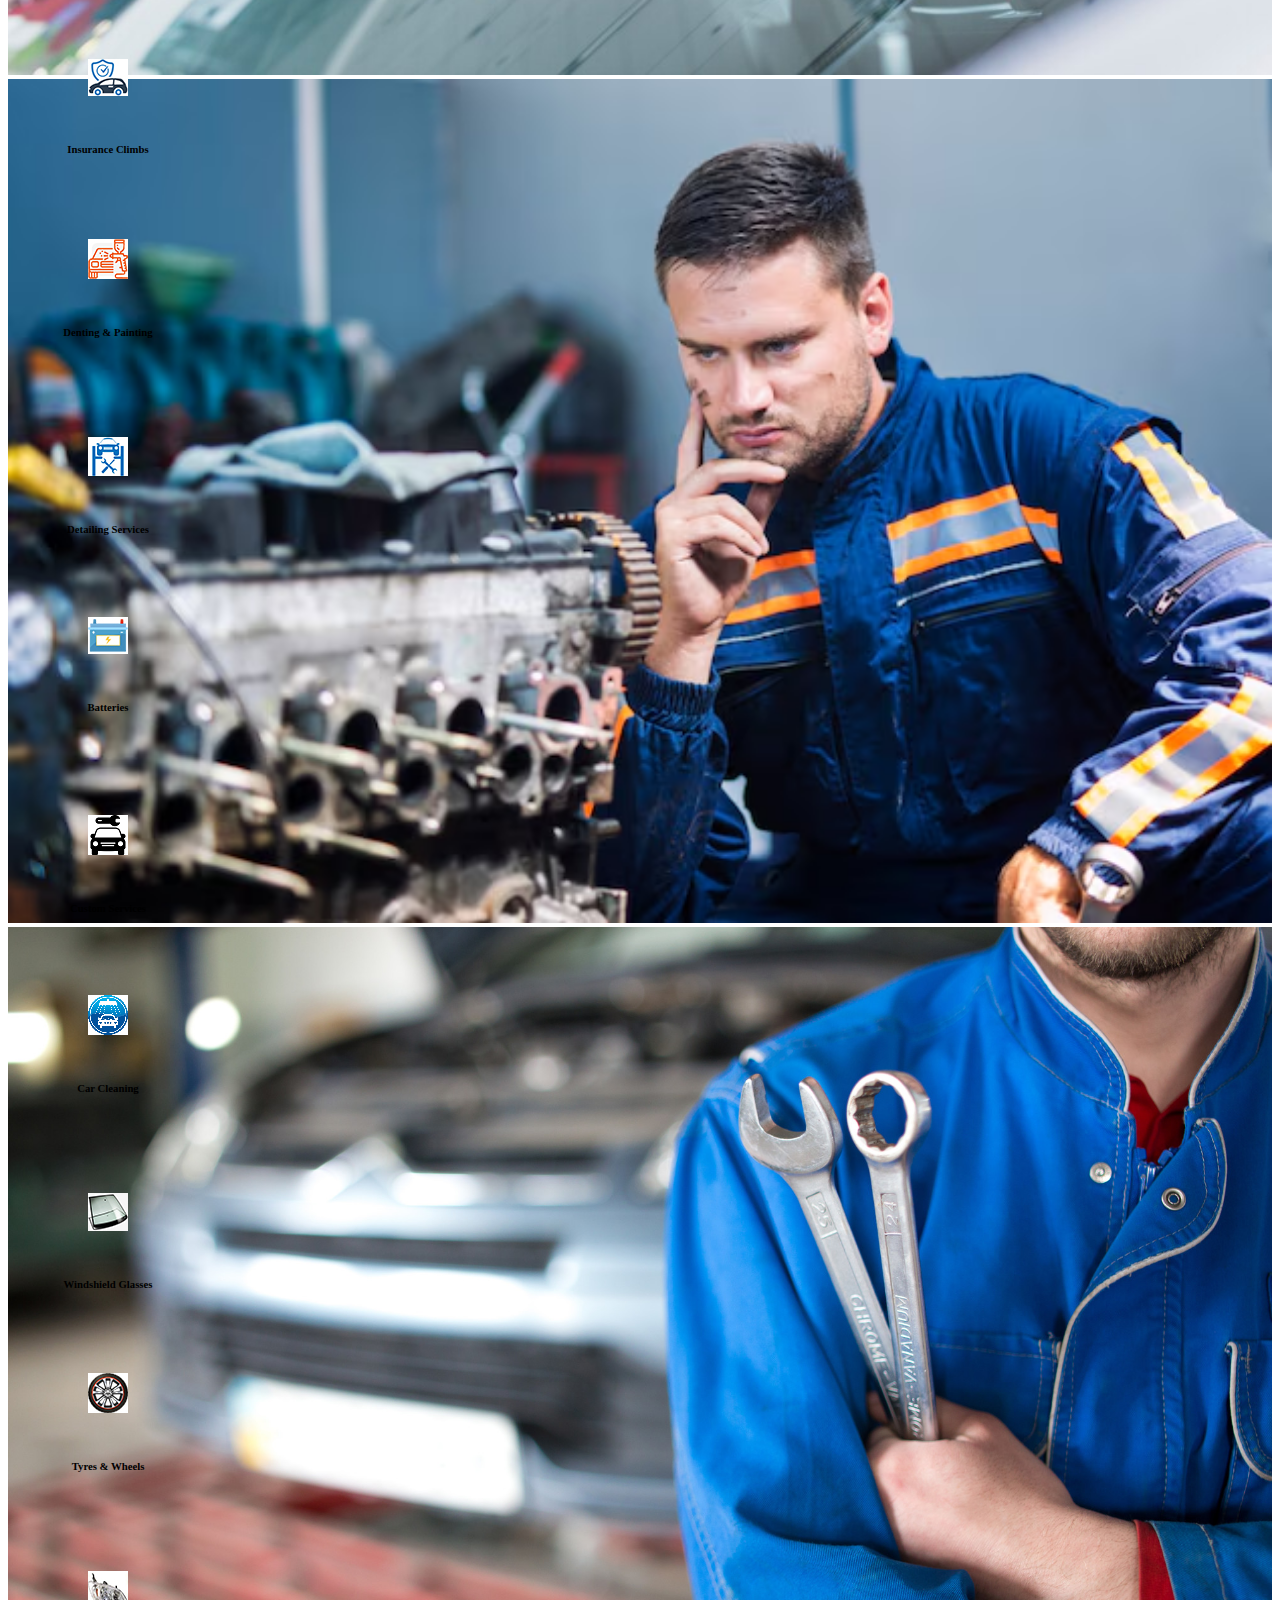
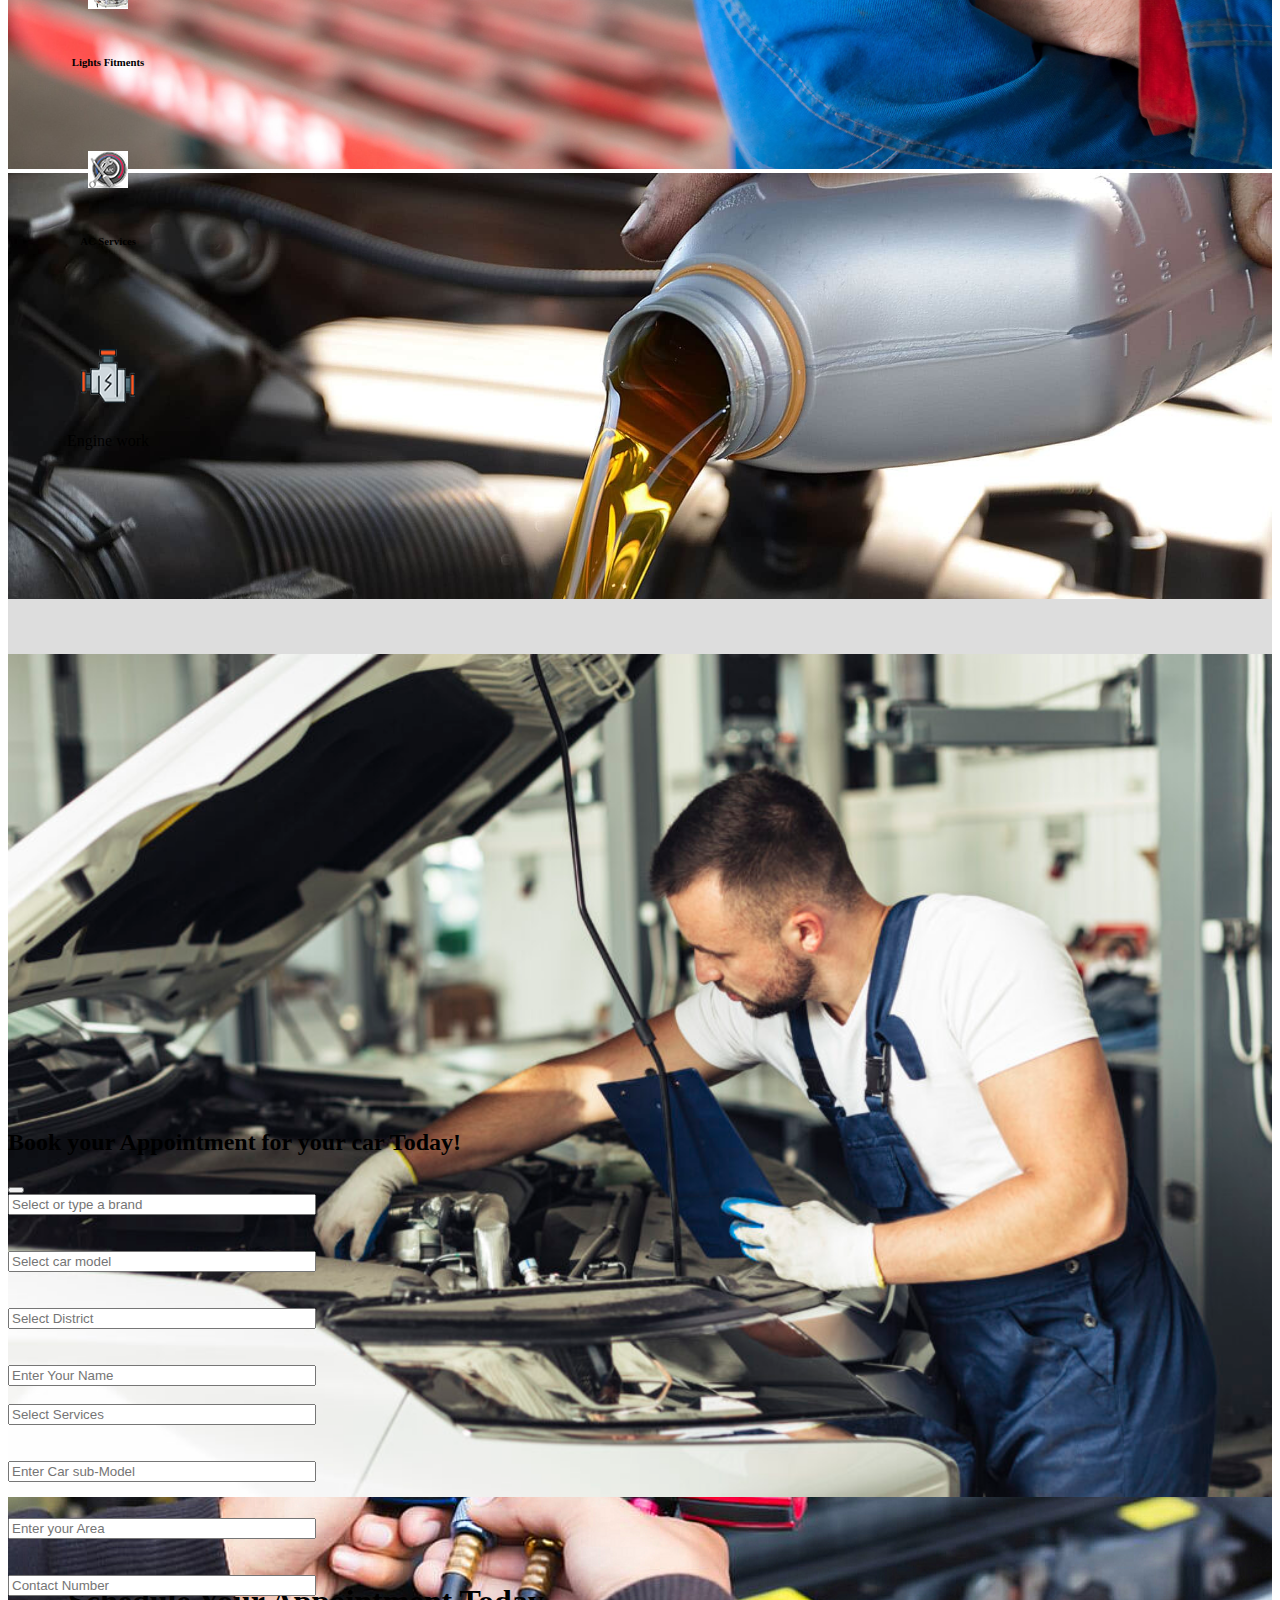
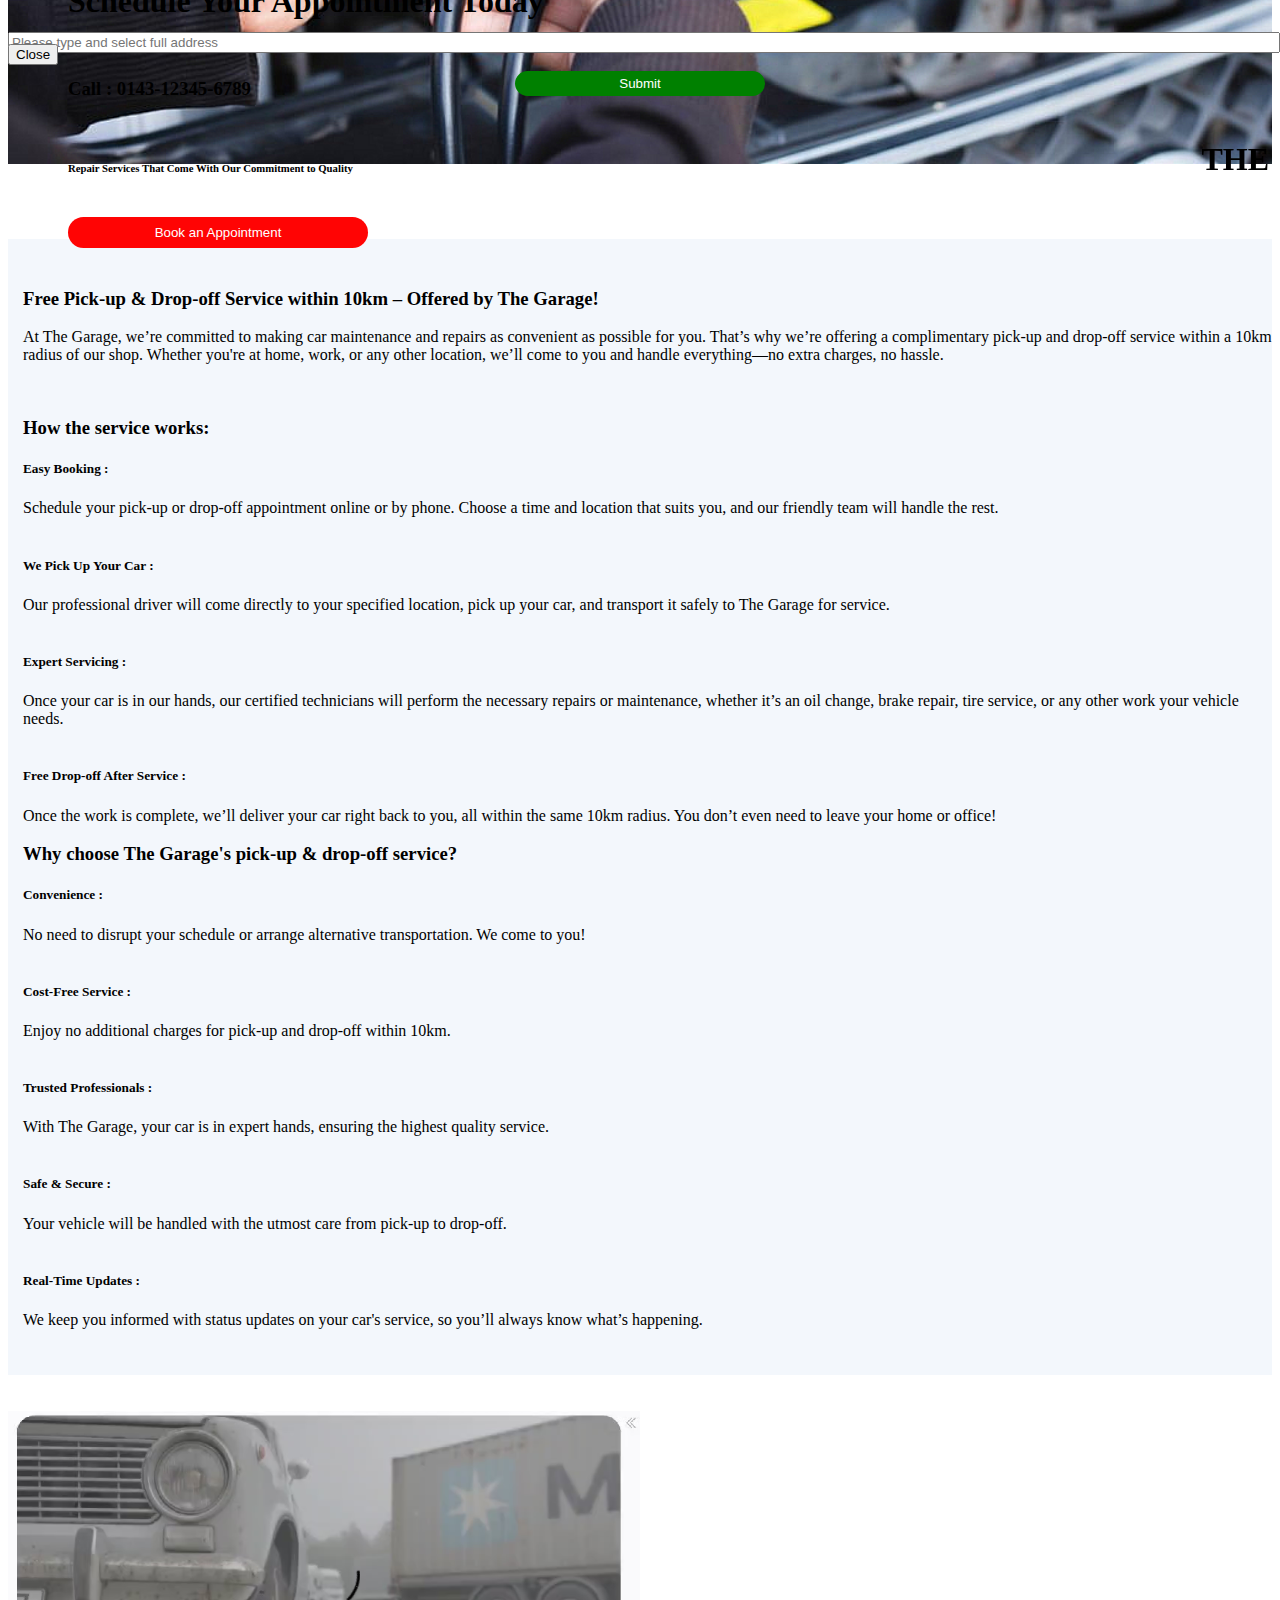
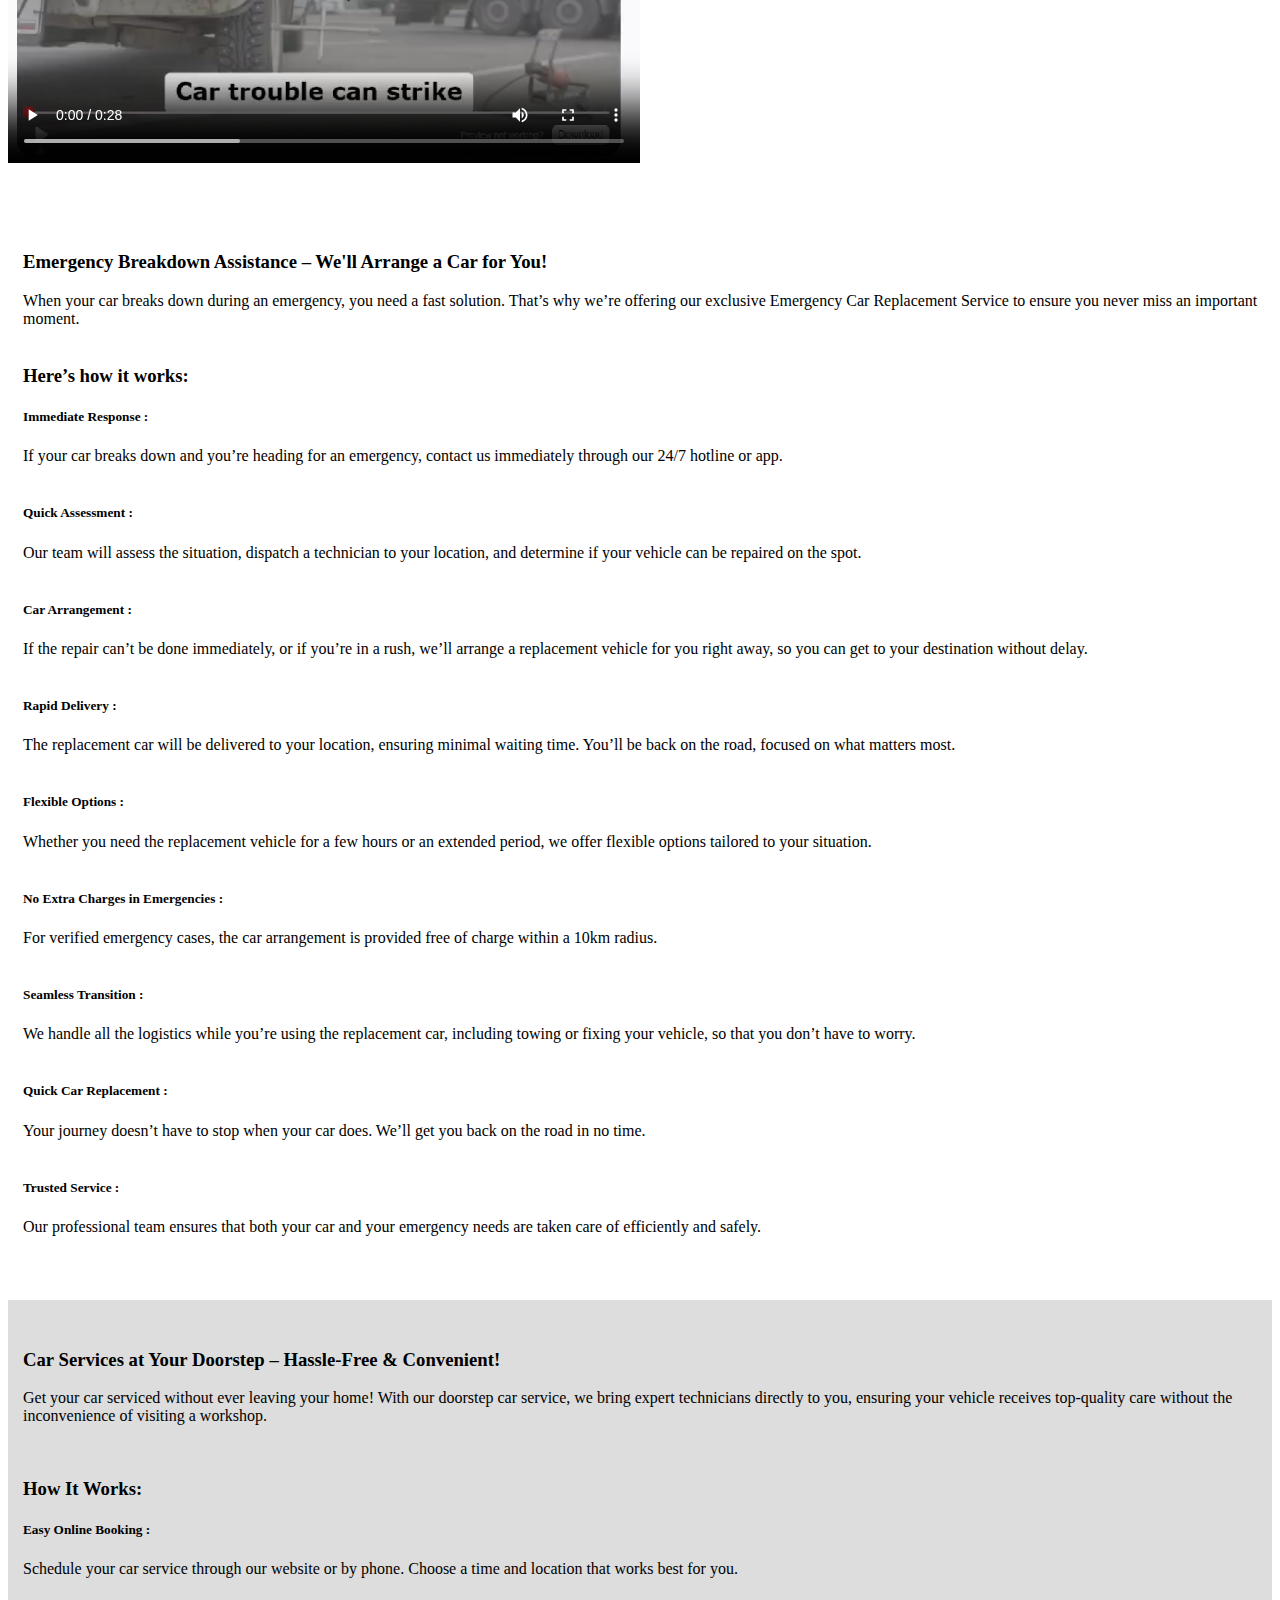
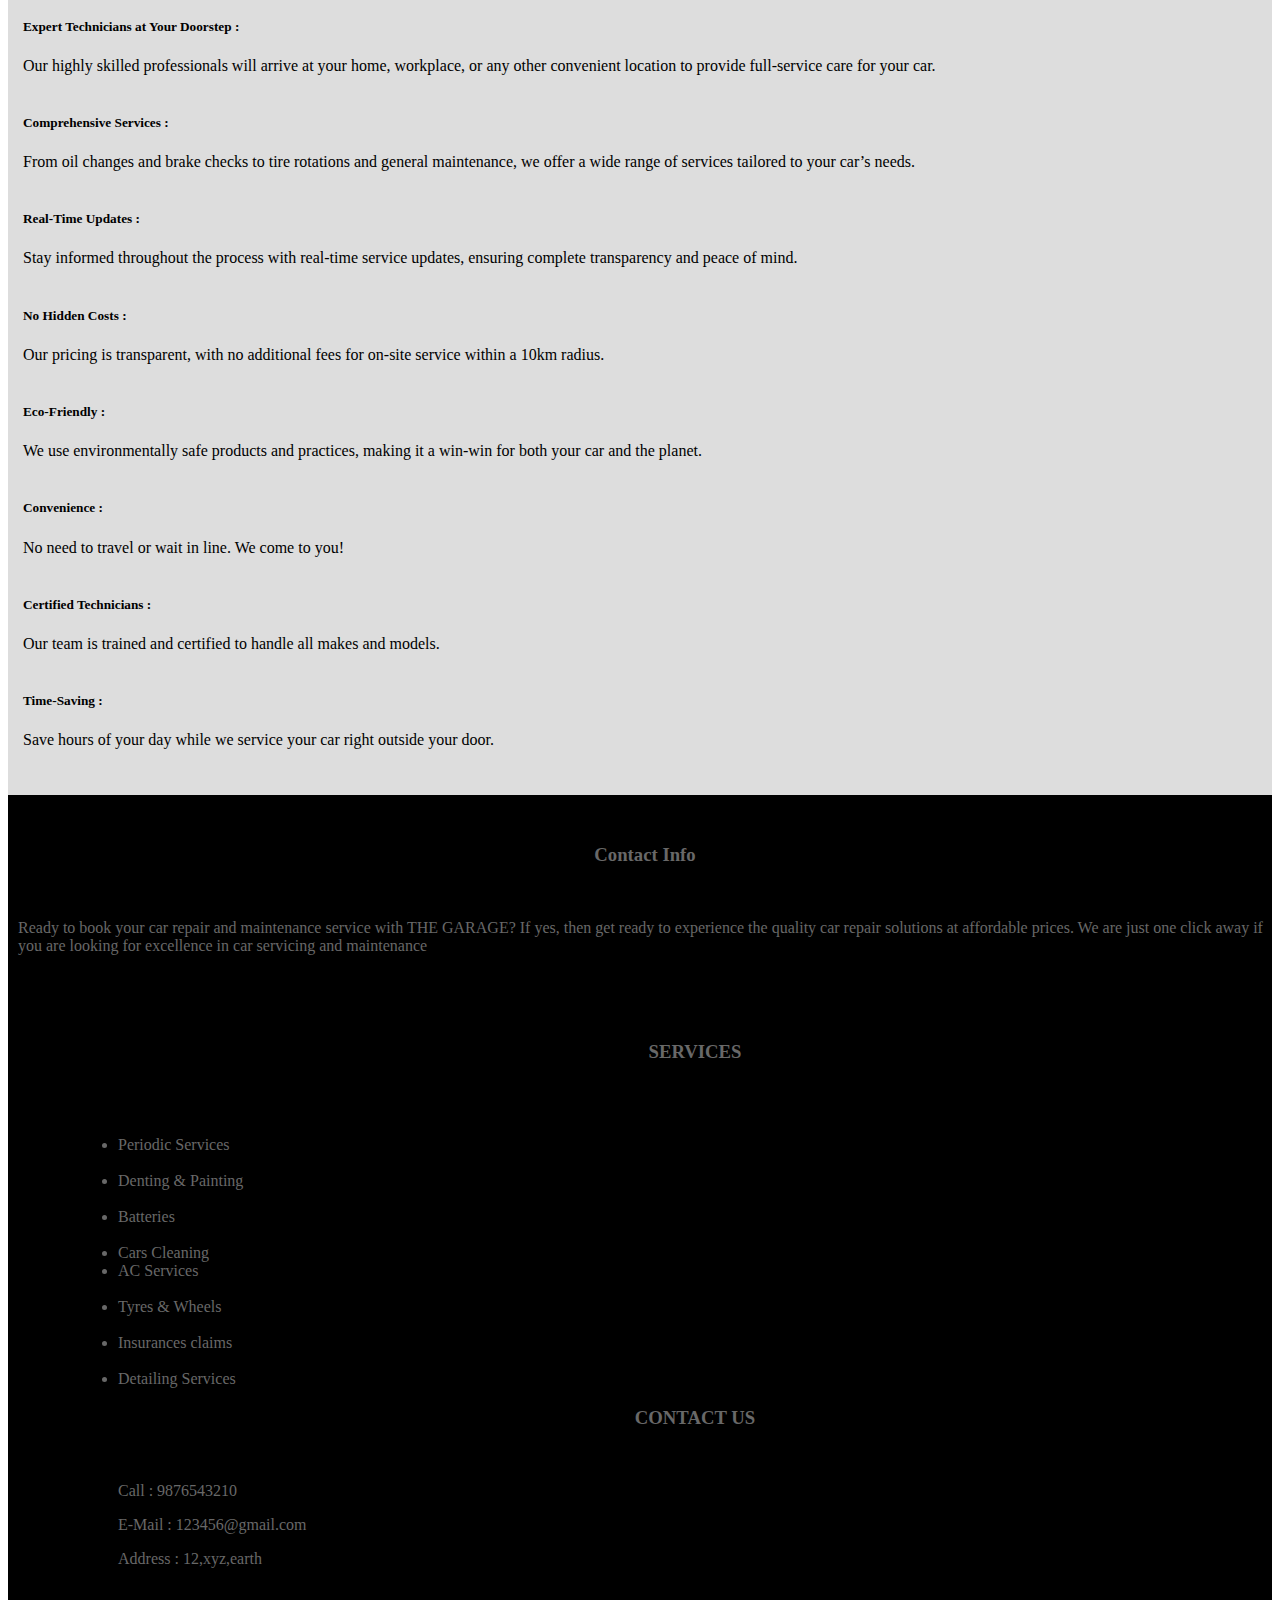
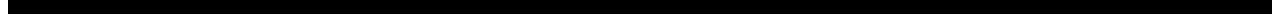
==== commit dd0dd5a8: "Update index.html" ====
--- a/index.html
+++ b/index.html
@@ -59,10 +59,10 @@
         <img src="car1.jpg" alt="Los Angeles" class="d-block" style="width:100%">
       </div>
       <div class="carousel-item ">
-        <img src="car 2.jpg" alt="Los Angeles" class="d-block" style="width:100%">
+        <img src="windshield images.jpg" alt="Los Angeles" class="d-block" style="width:100%">
       </div>
       <div class="carousel-item ">
-        <img src="car3.jpeg" alt="Los Angeles" class="d-block" style="width:100%">
+        <img src="engine work image" alt="Los Angeles" class="d-block" style="width:100%">
       </div>
       <div class="carousel-item  ">
         <img src="car4.jpg" alt="Los Angeles" class="d-block" style="width:100%">
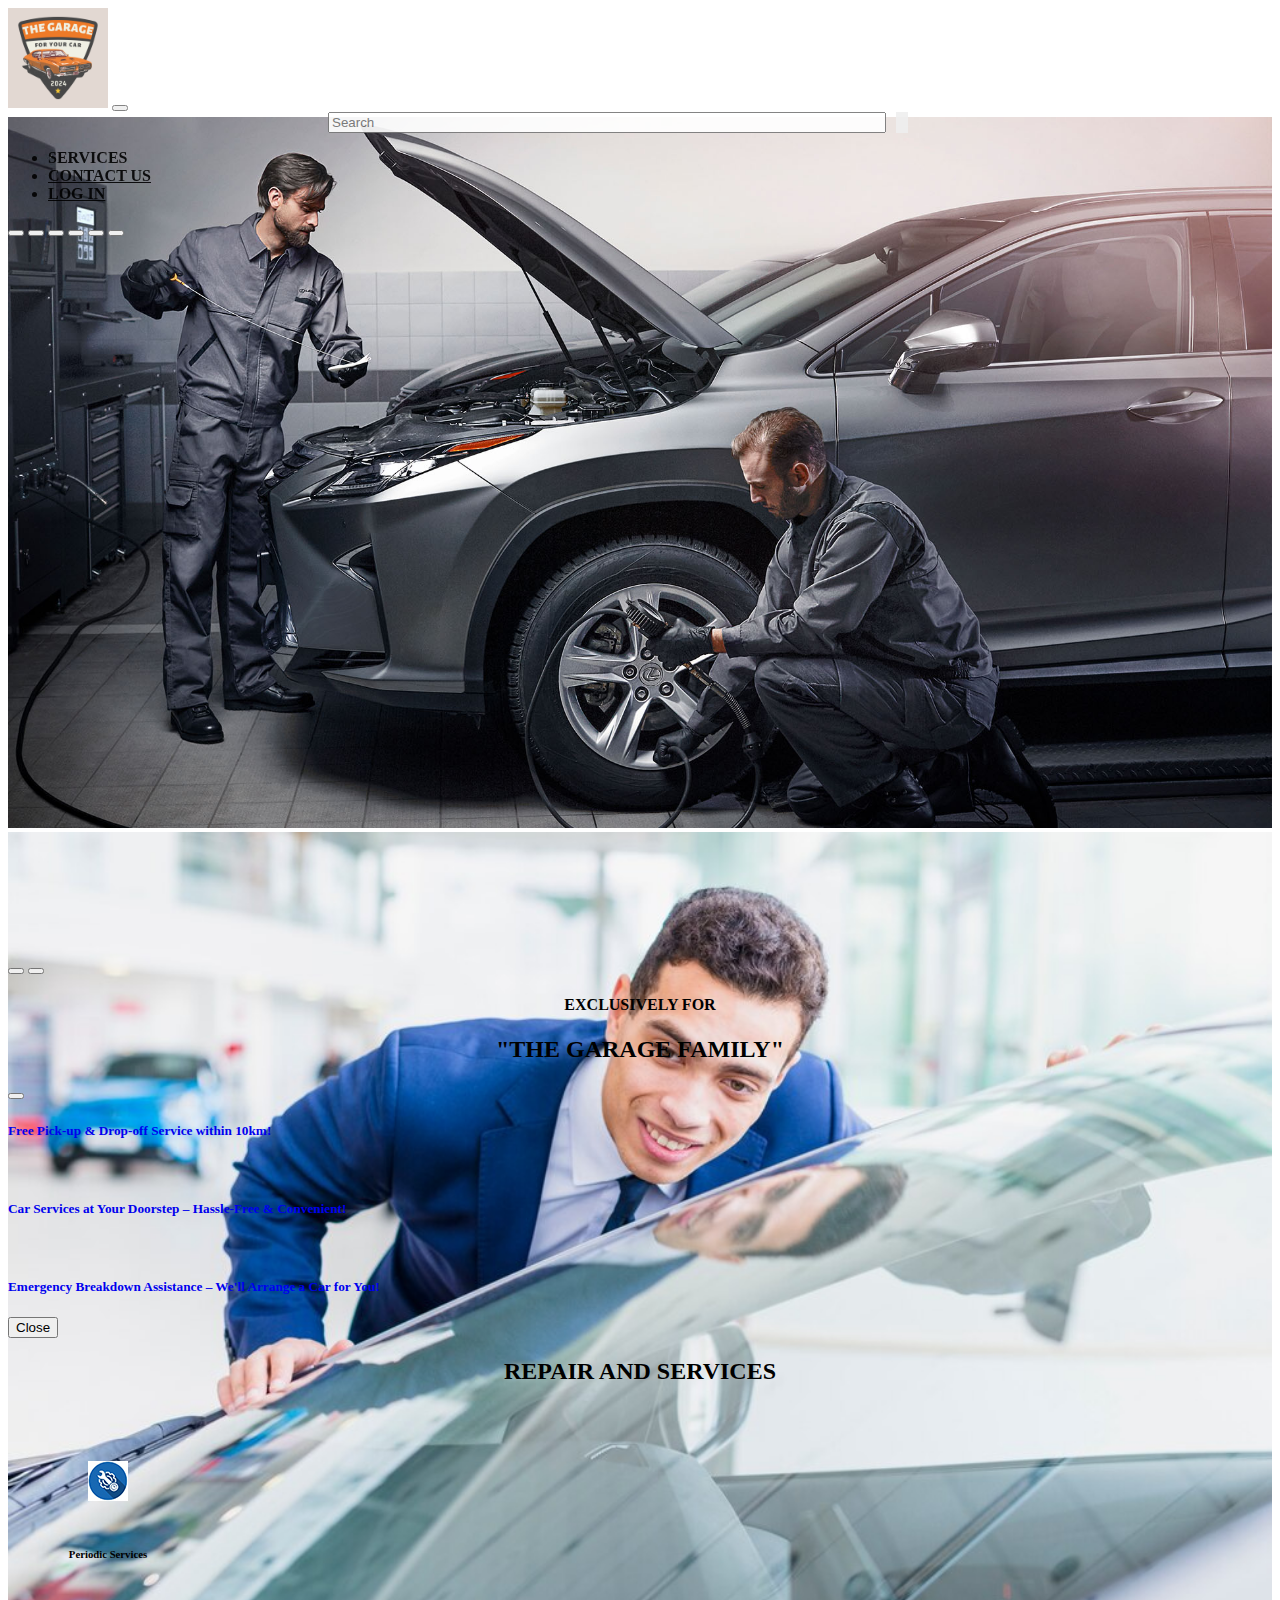
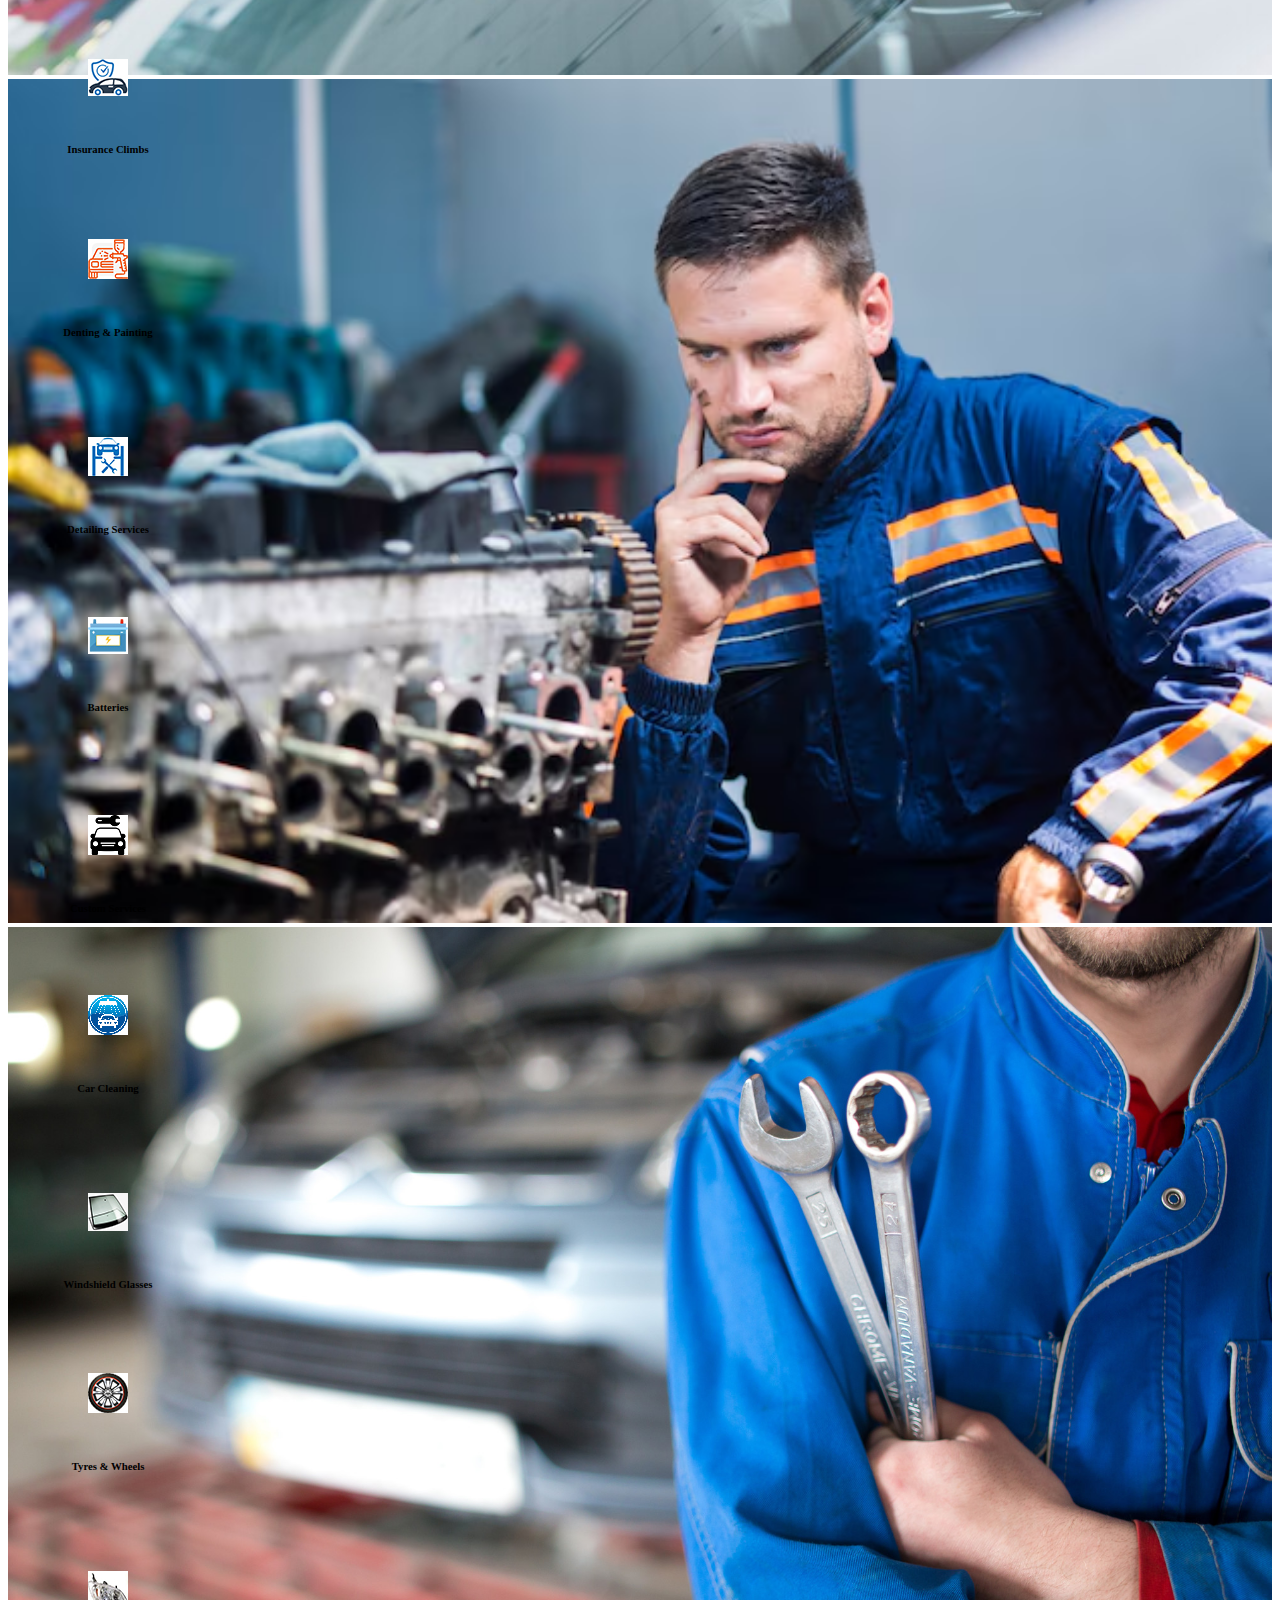
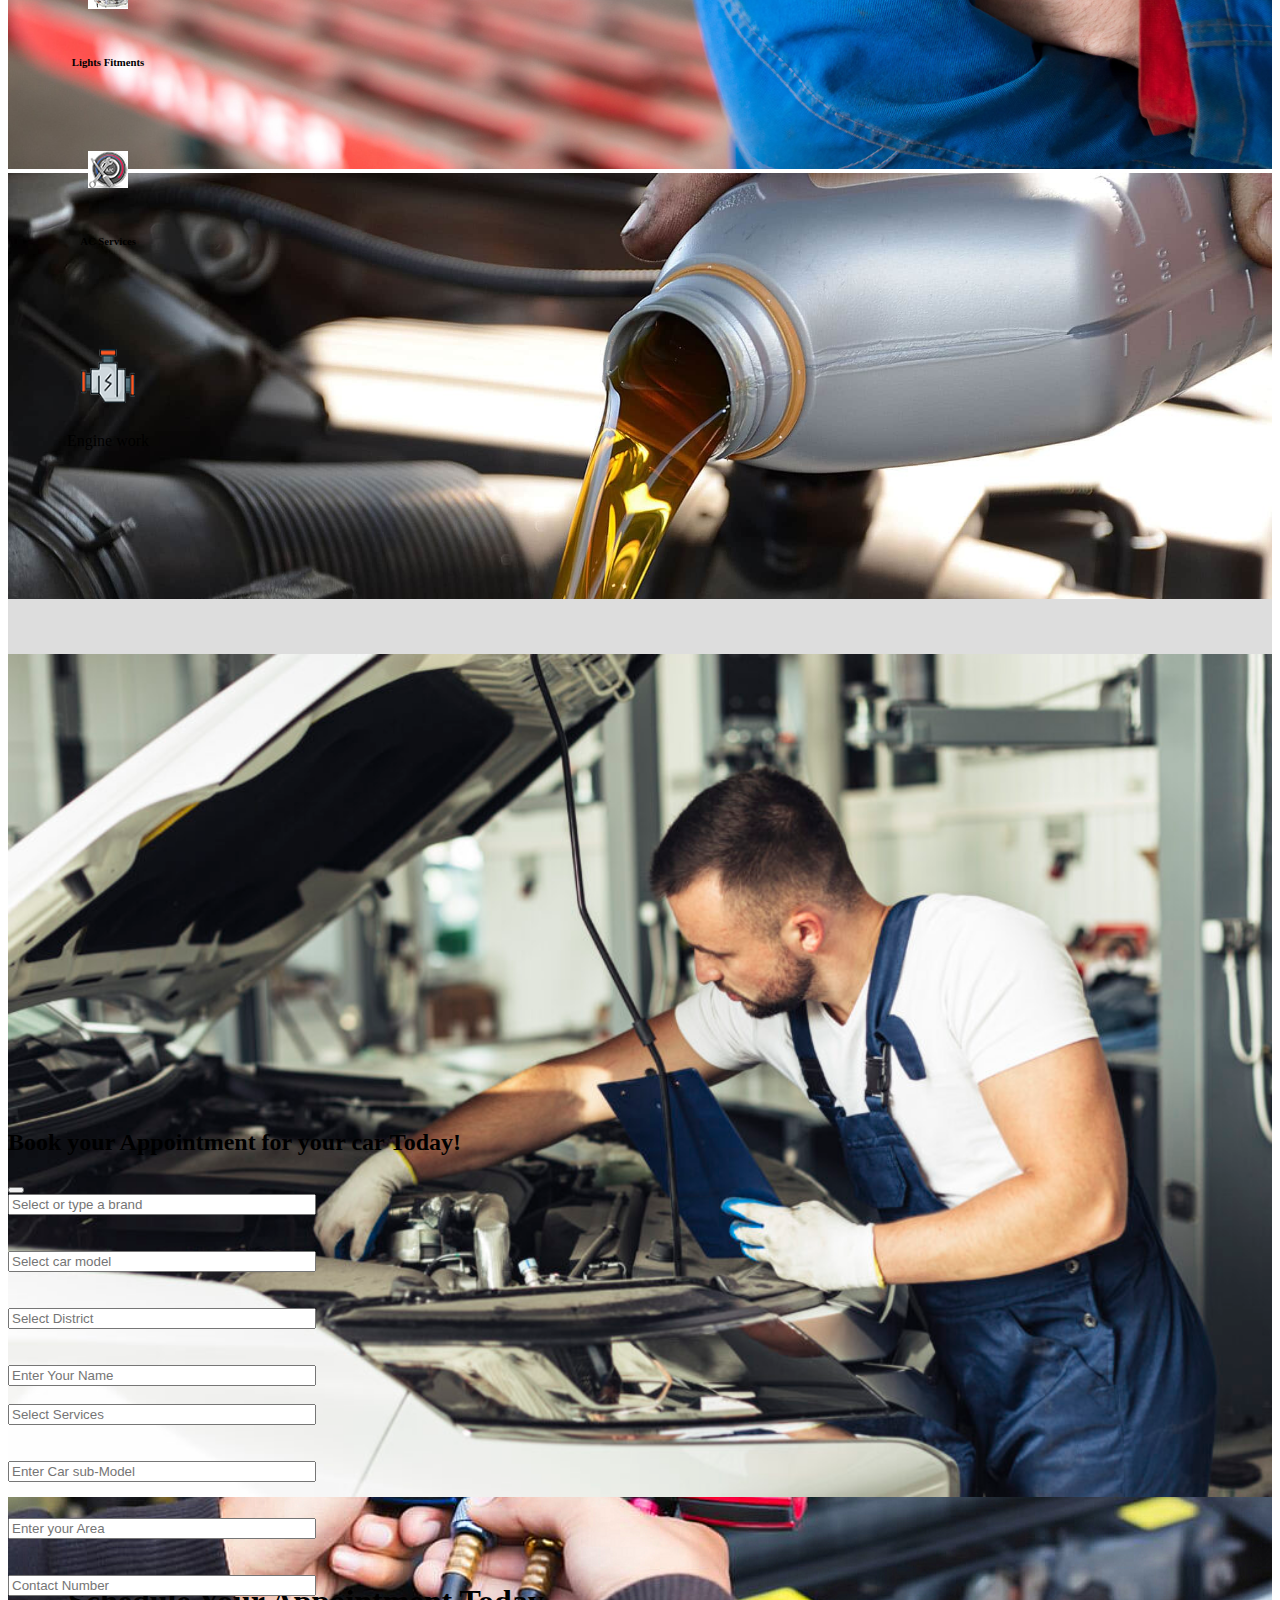
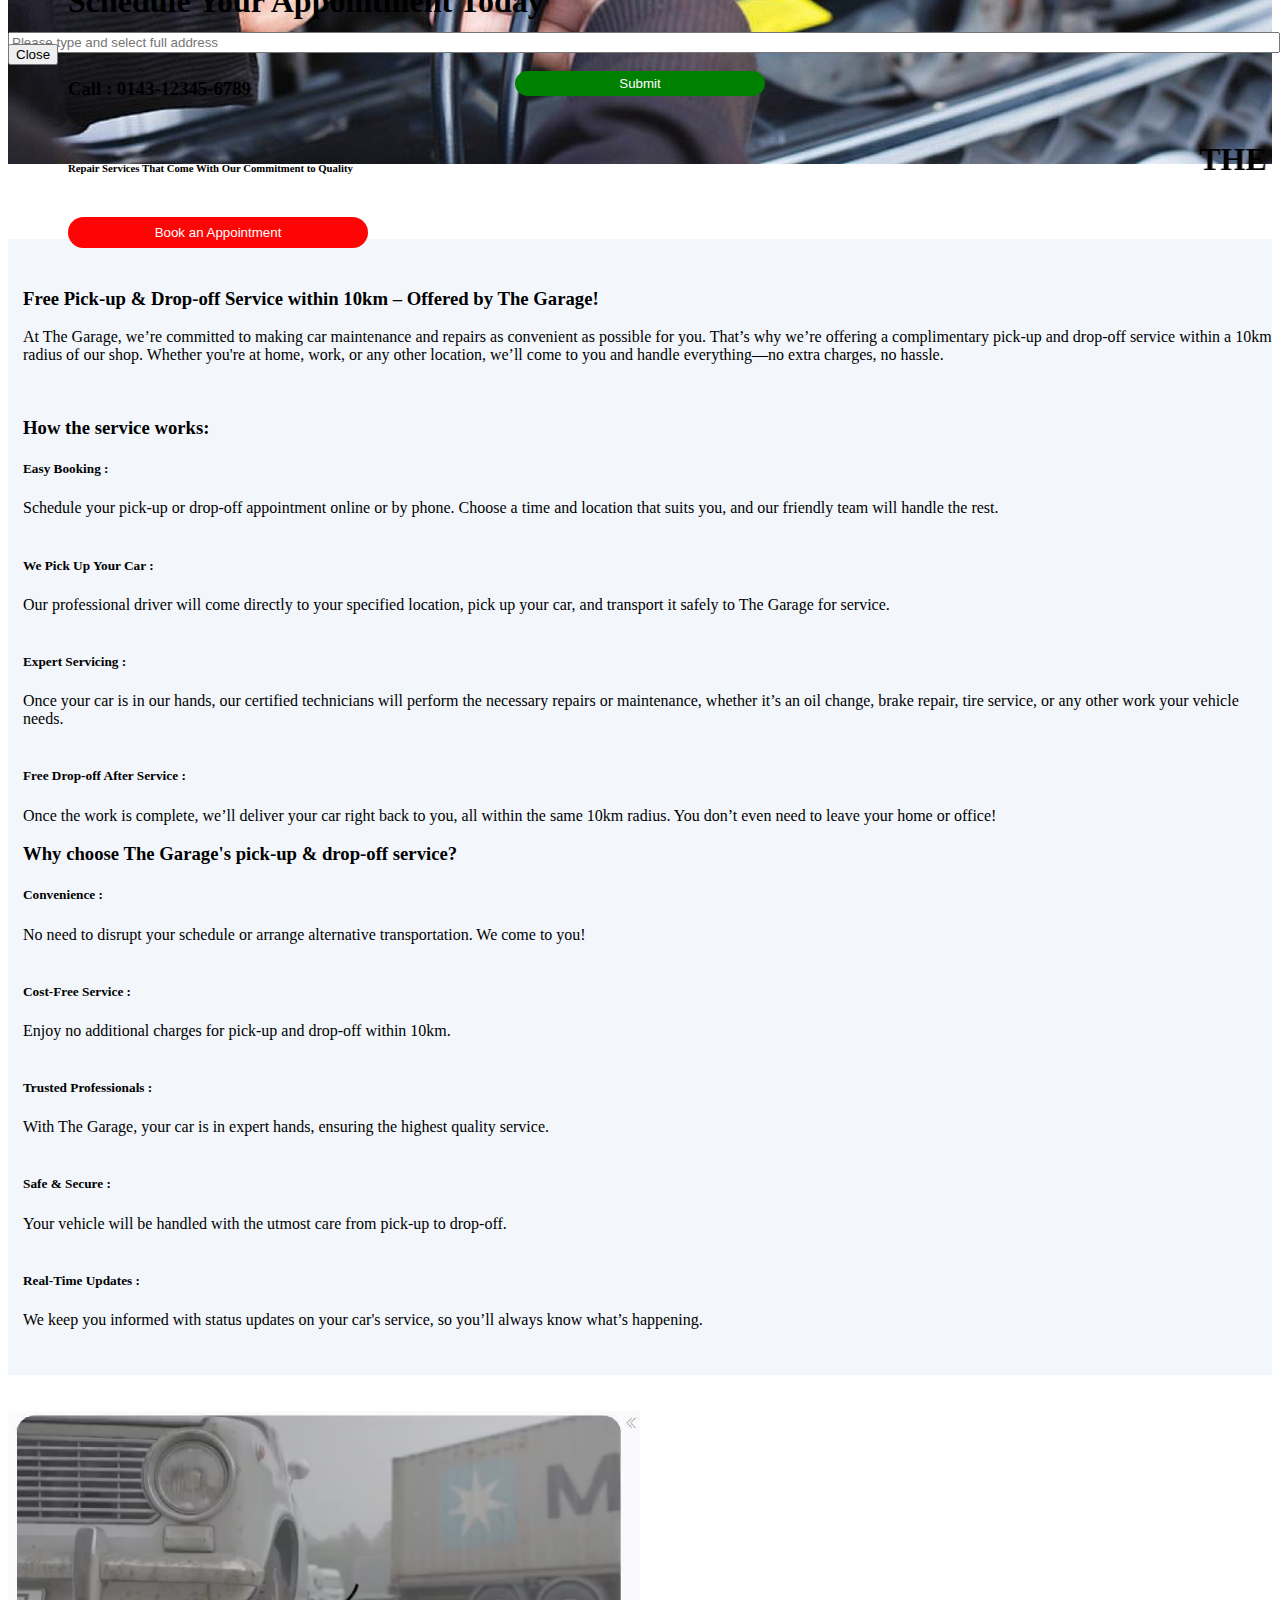
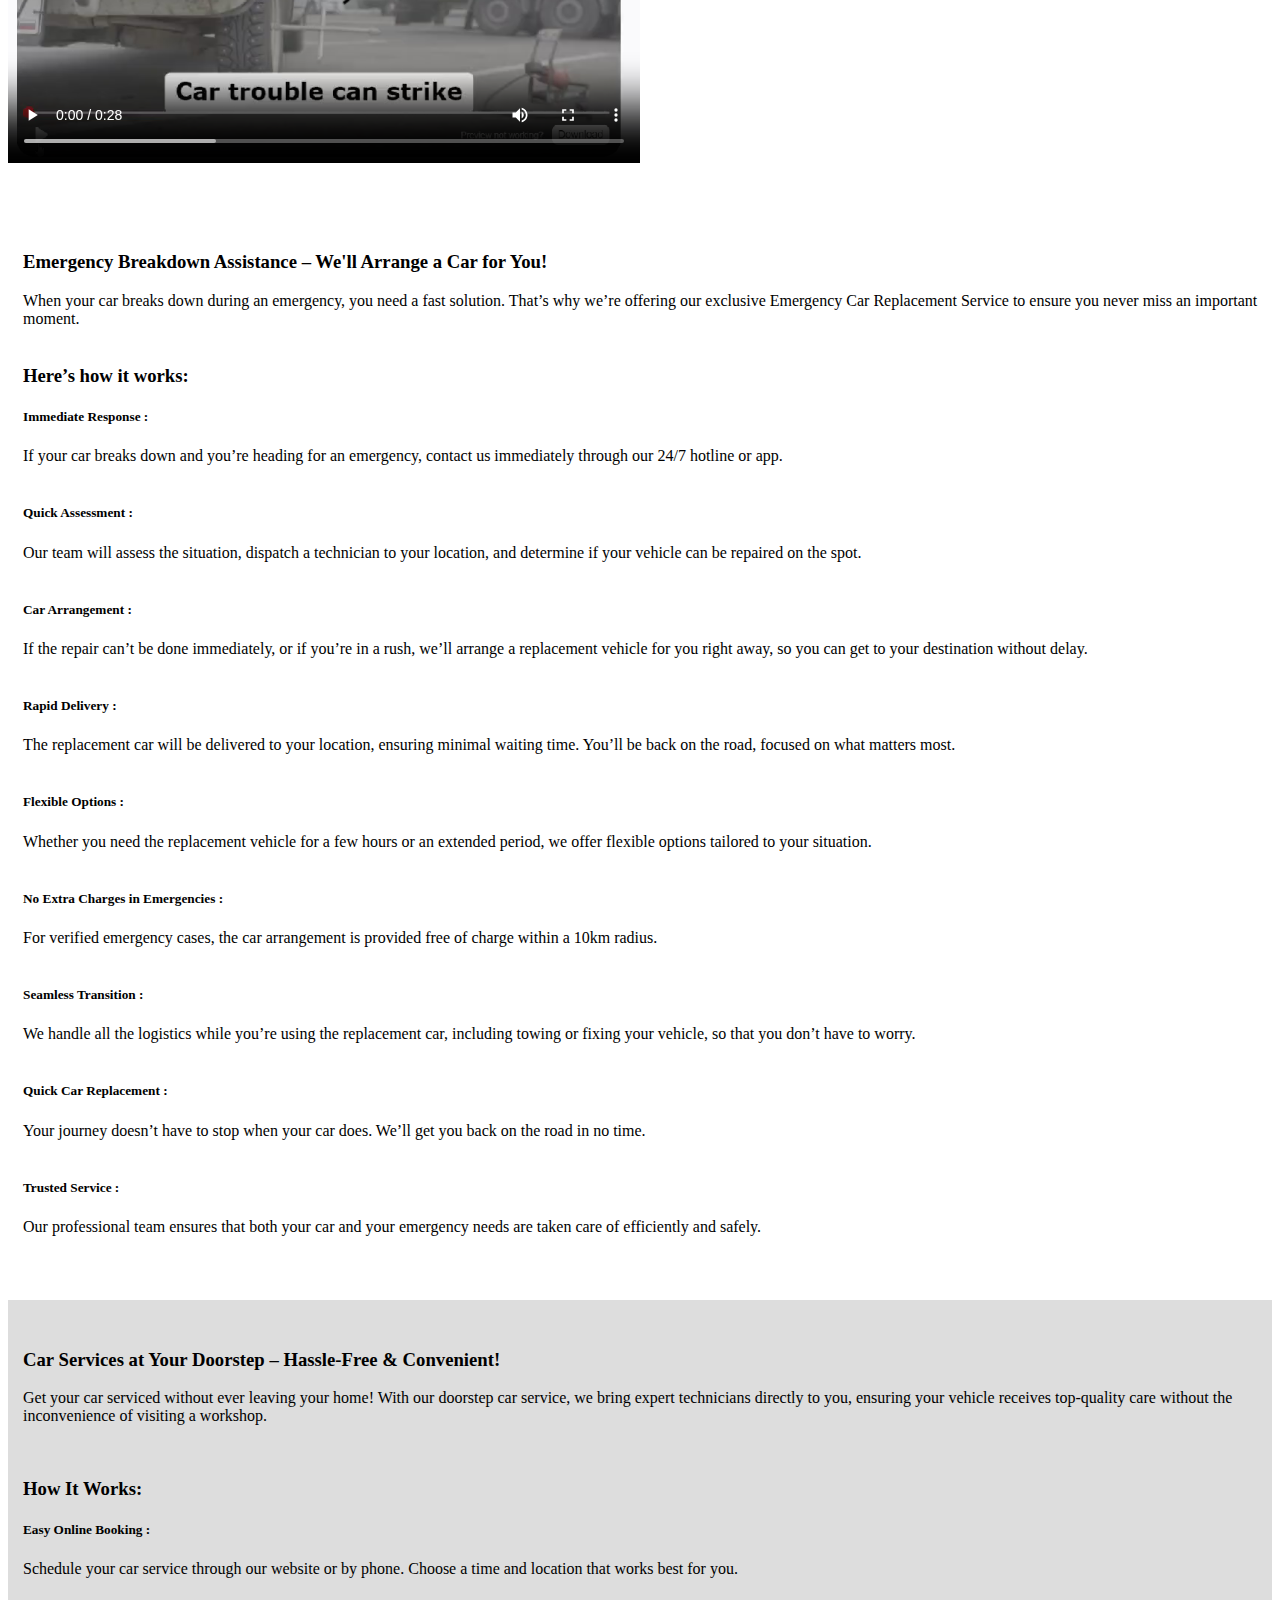
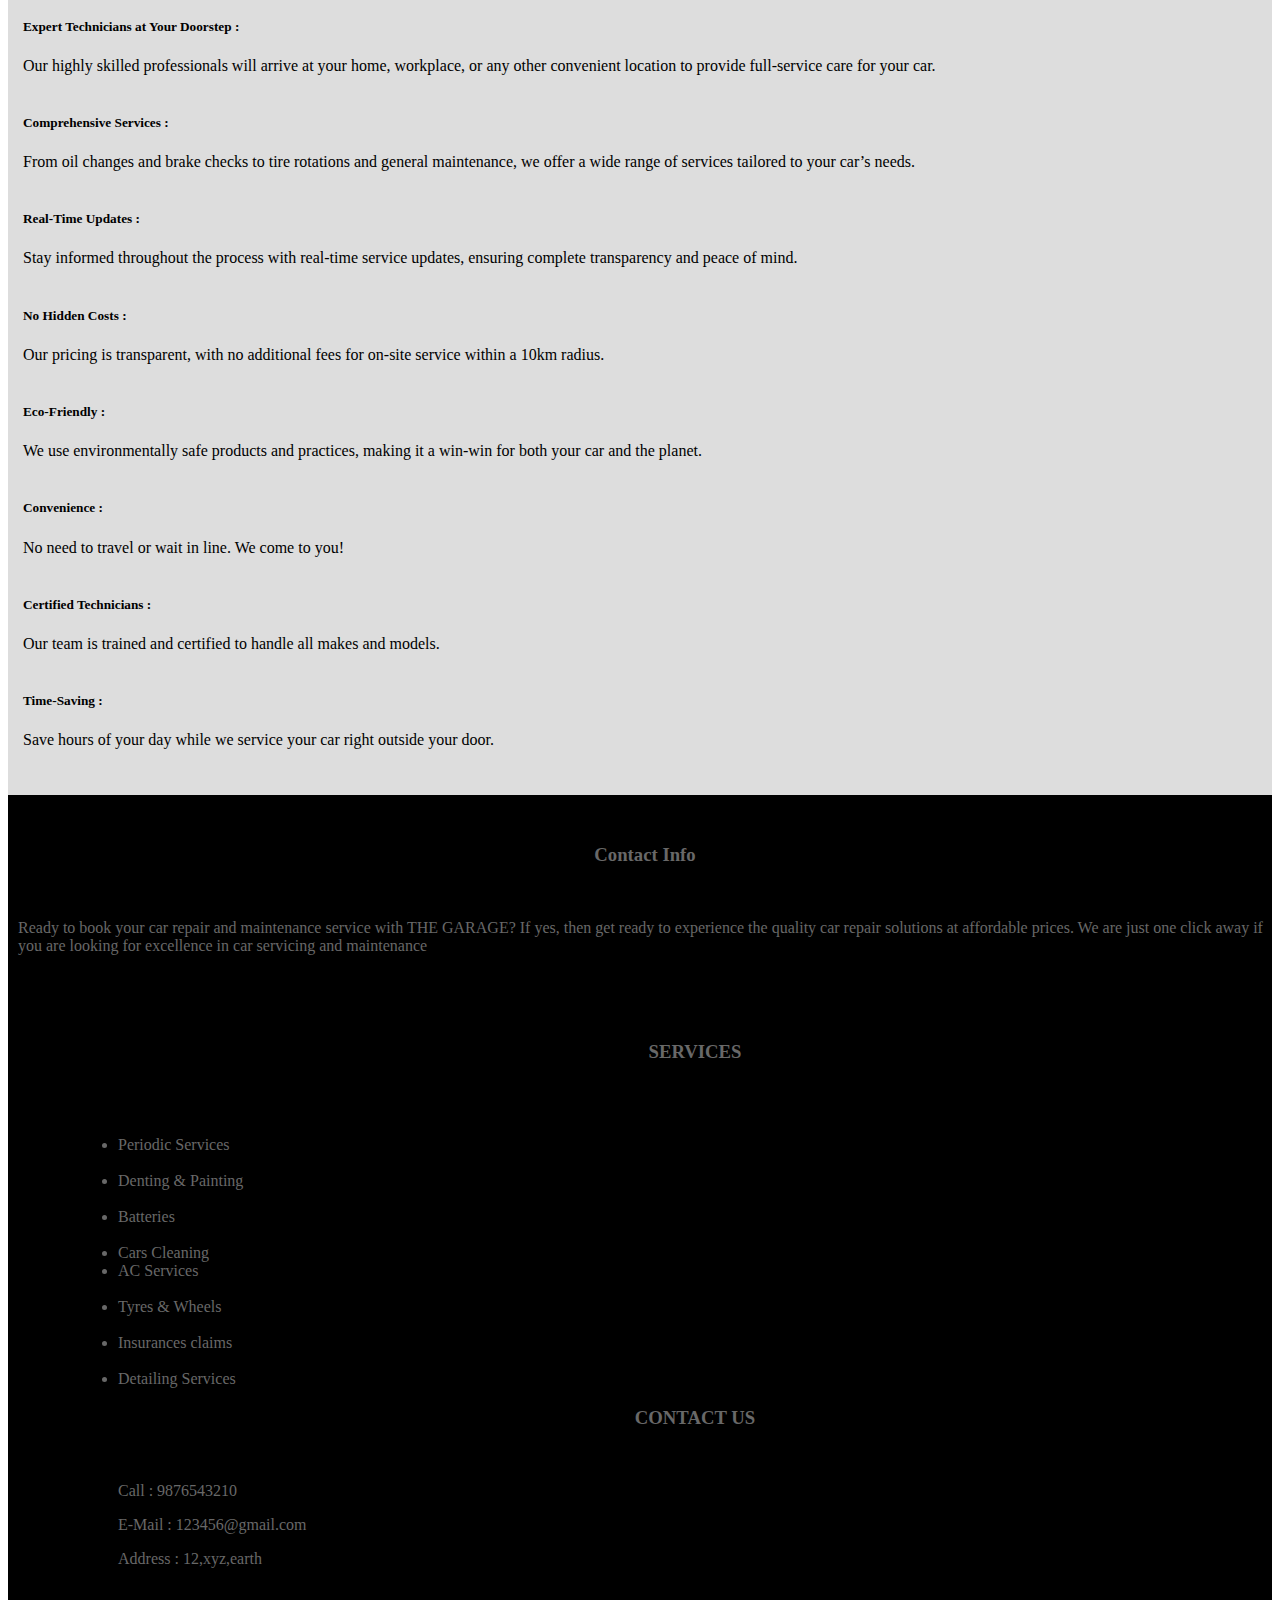
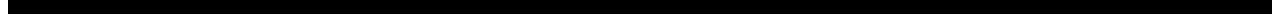
==== commit af7ba207: "Update index.html" ====
--- a/index.html
+++ b/index.html
@@ -13,7 +13,7 @@
 <body>
     <nav class="navbar navbar-expand-sm navbar-light  nav1">
         <div class="container-fluid">
-          <img src="the carage logo.png" alt="Avatar Logo" style="width:100px;" class="rounded-pill"> 
+          <img src="Auto Detailing.png" alt="Avatar Logo" style="width:100px;" class="rounded-pill img1"> 
           <button class="navbar-toggler" type="button" data-bs-toggle="collapse" data-bs-target="#mynavbar">
             <span class="navbar-toggler-icon"></span>
           </button>
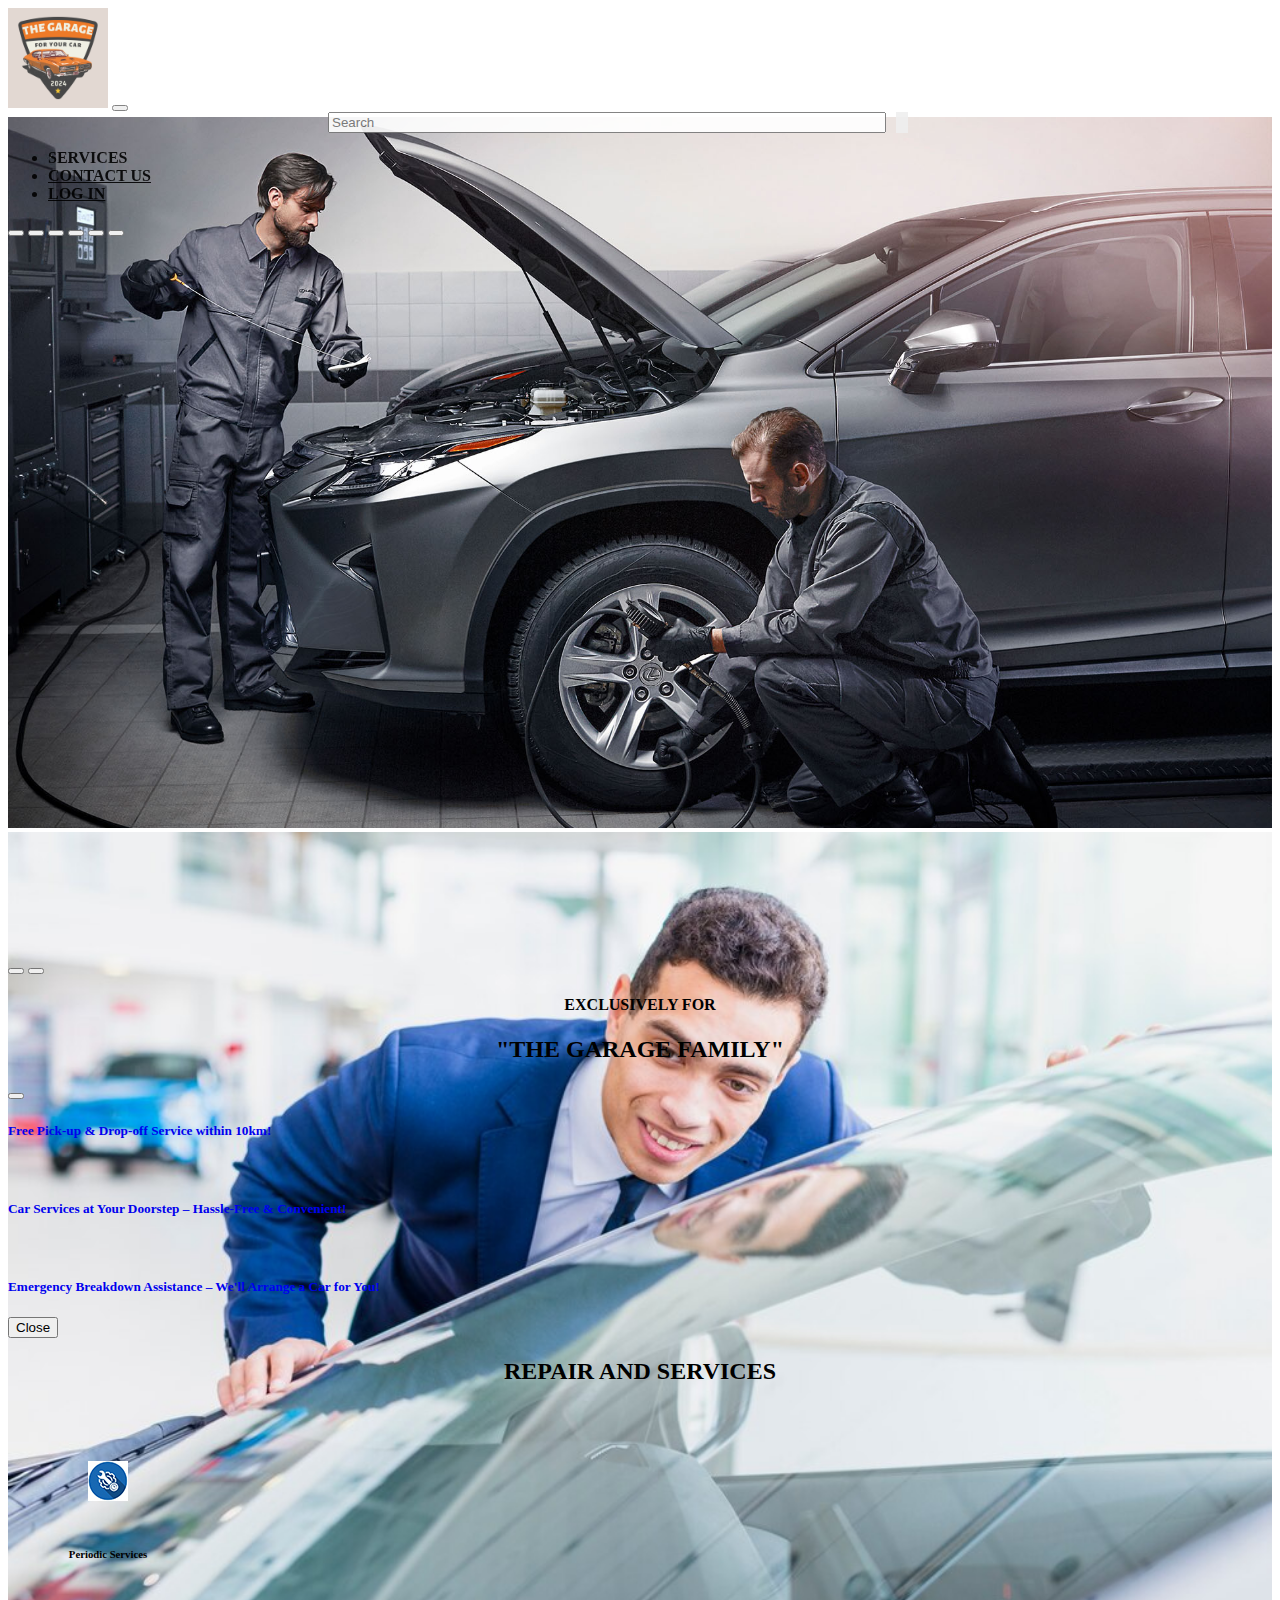
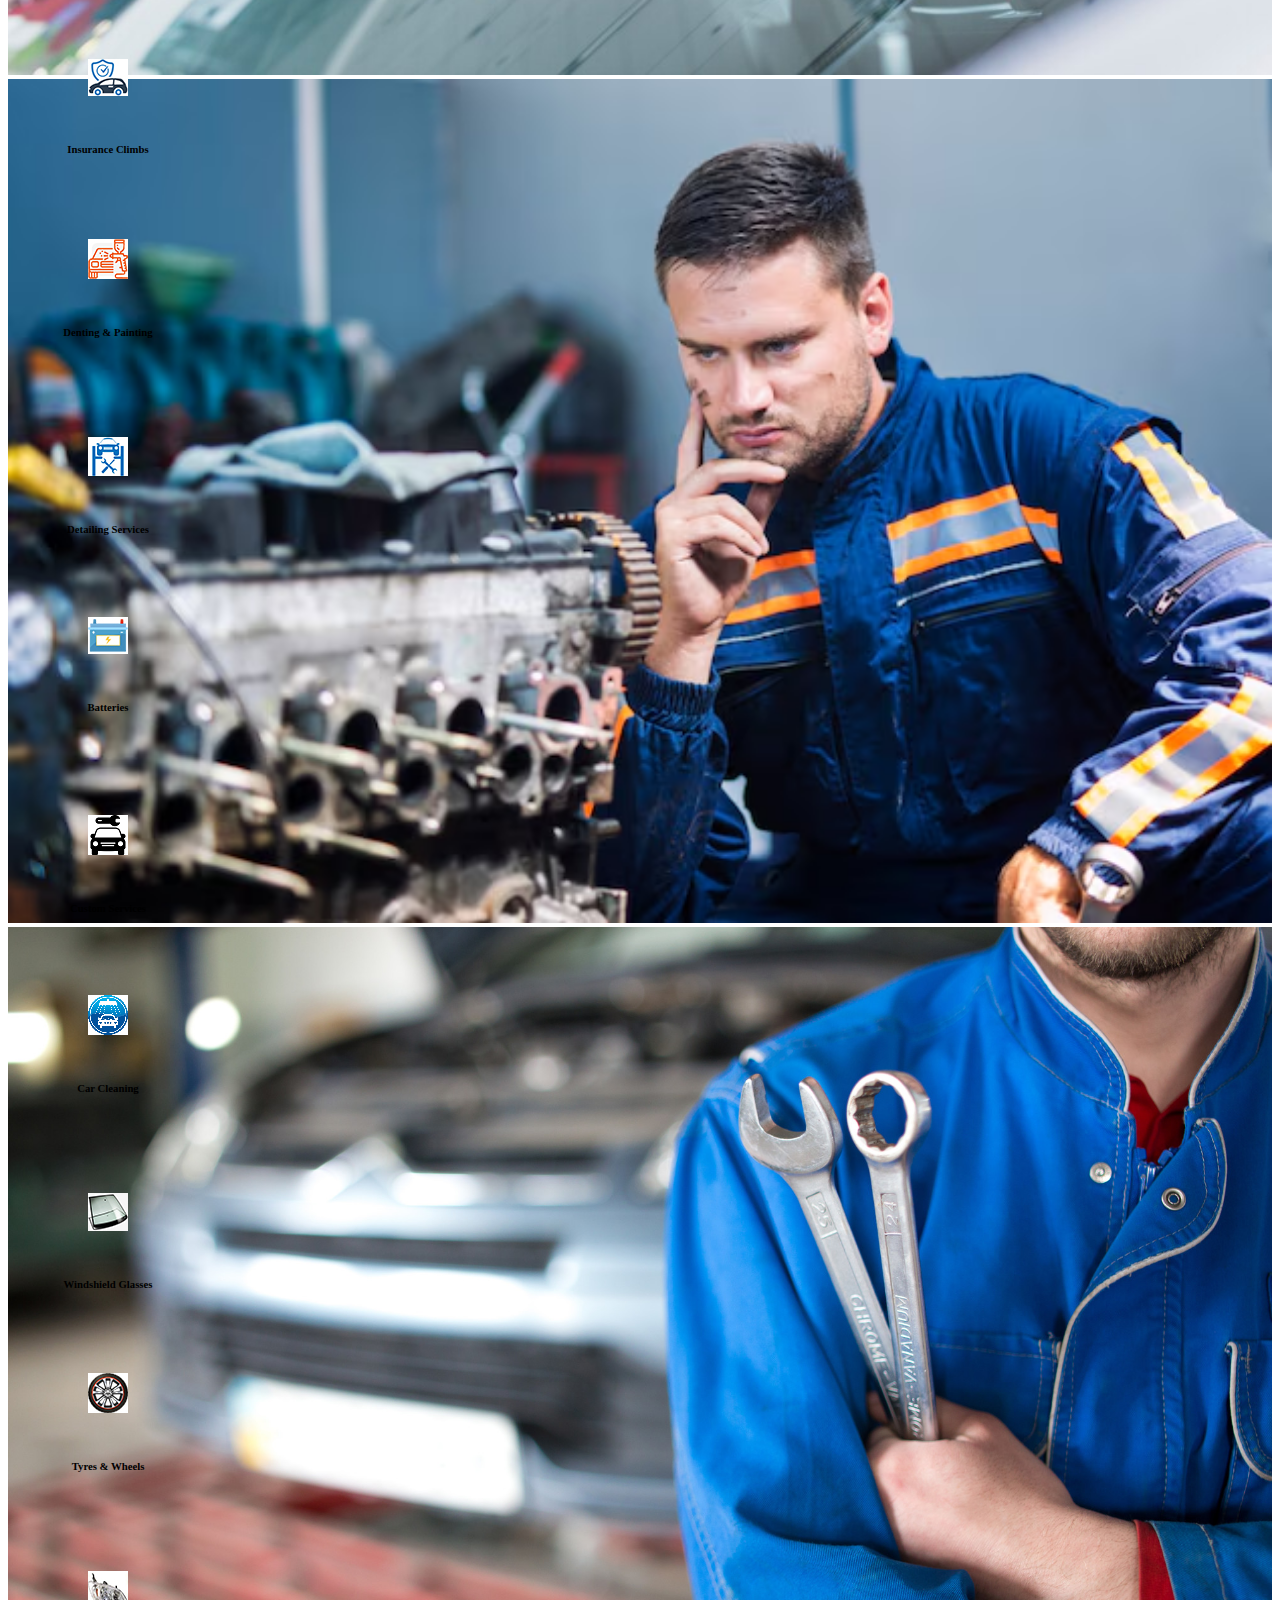
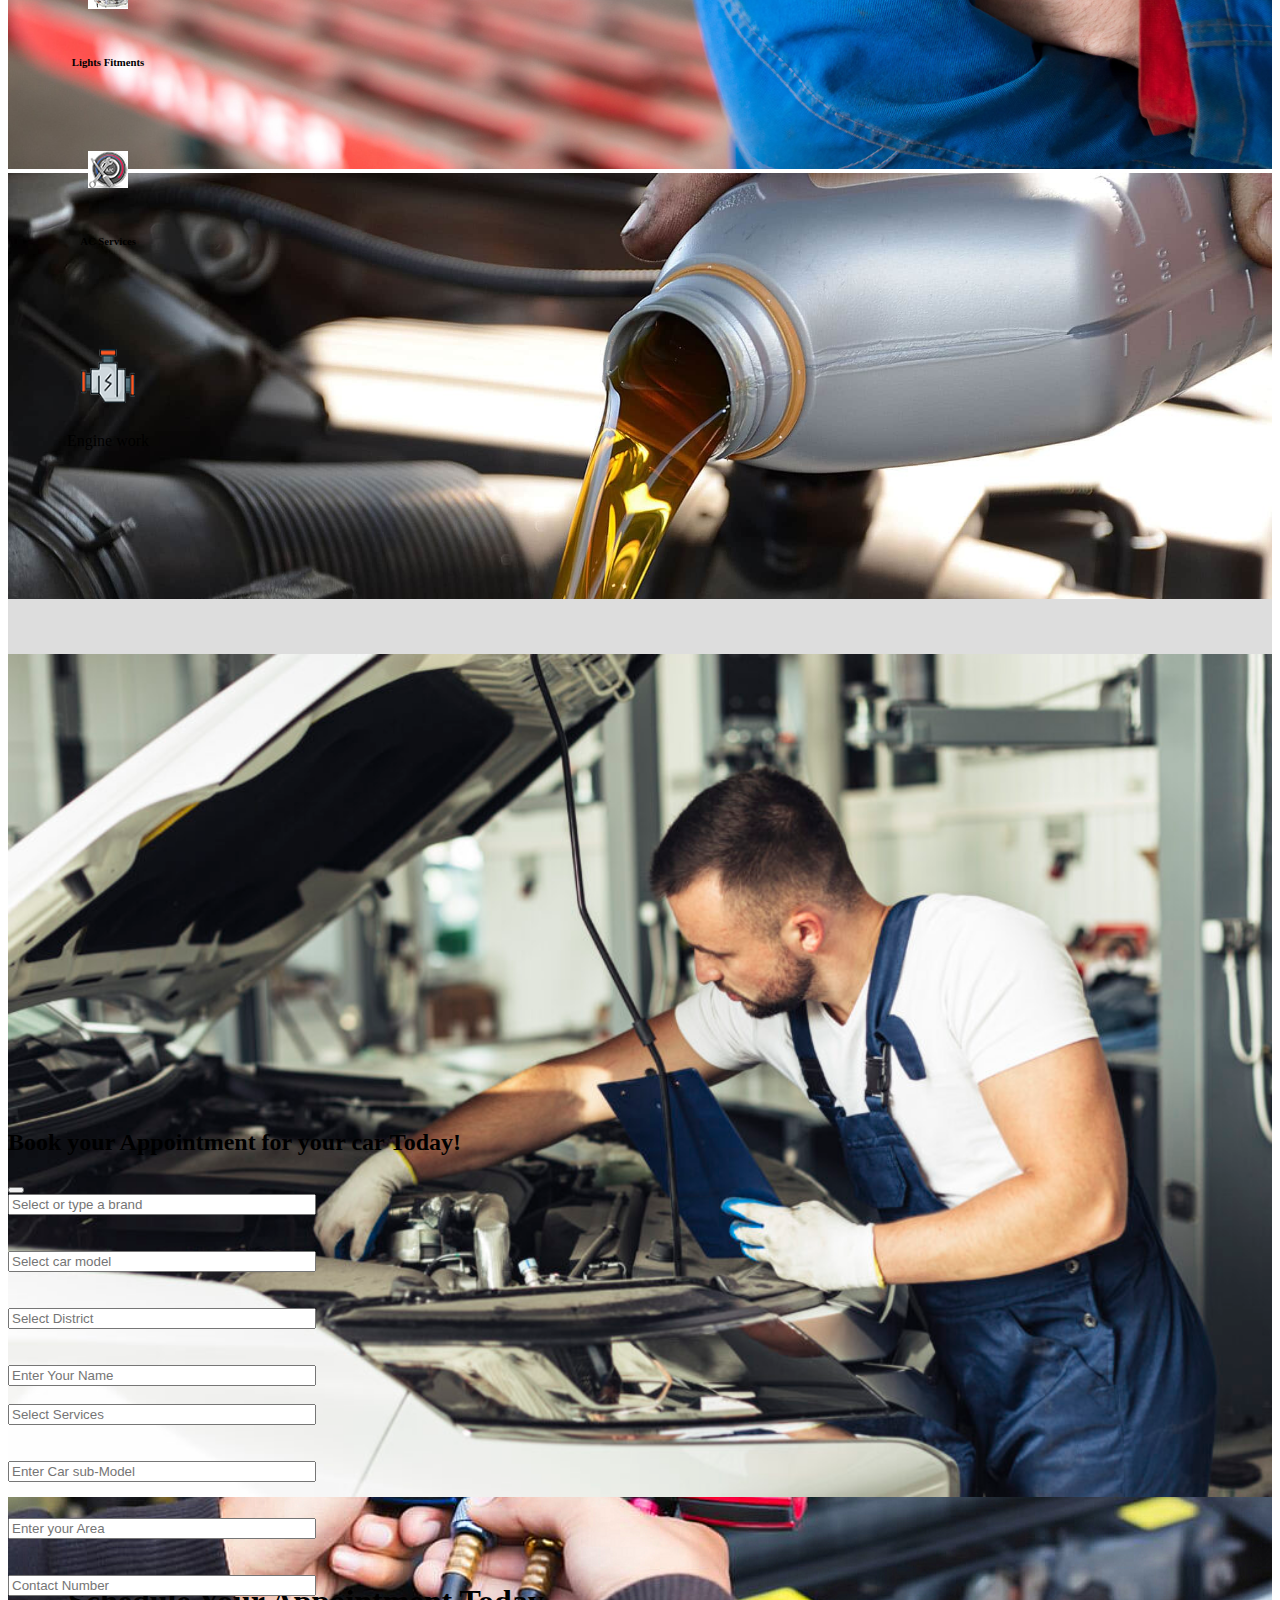
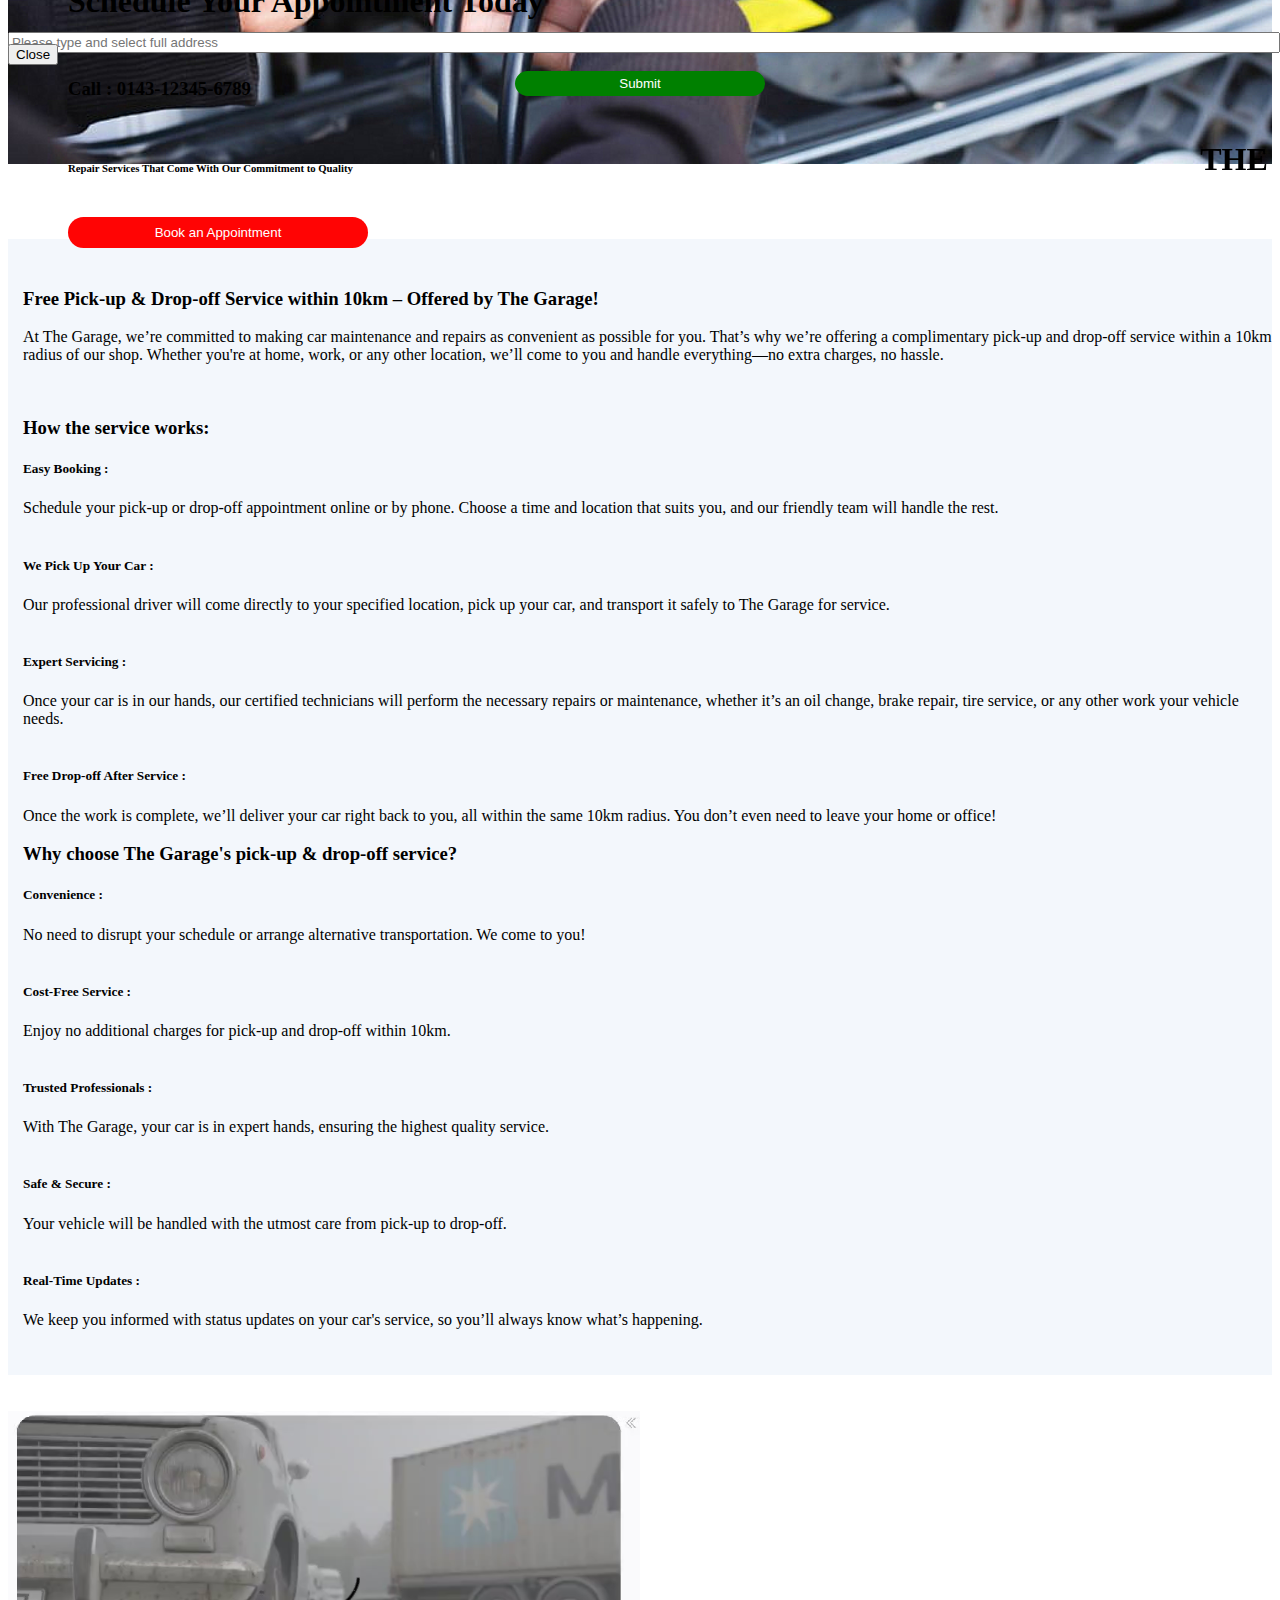
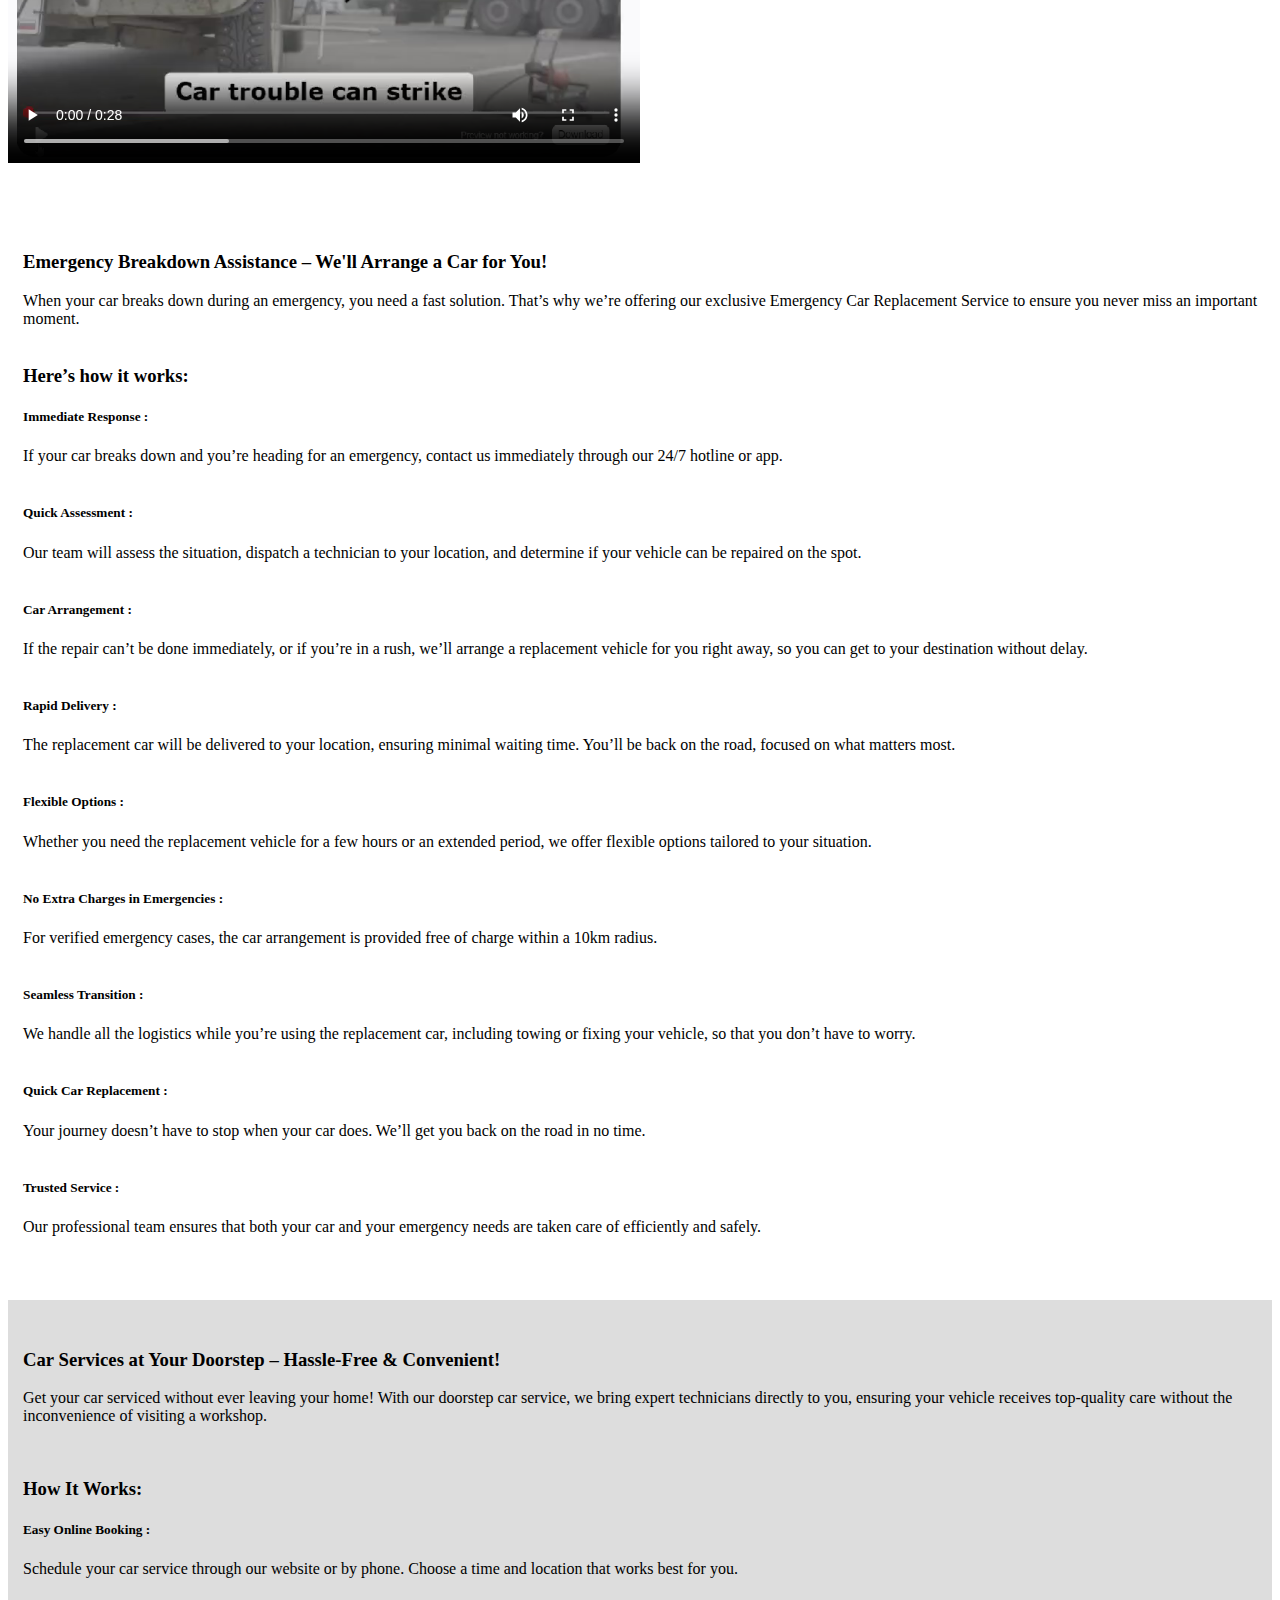
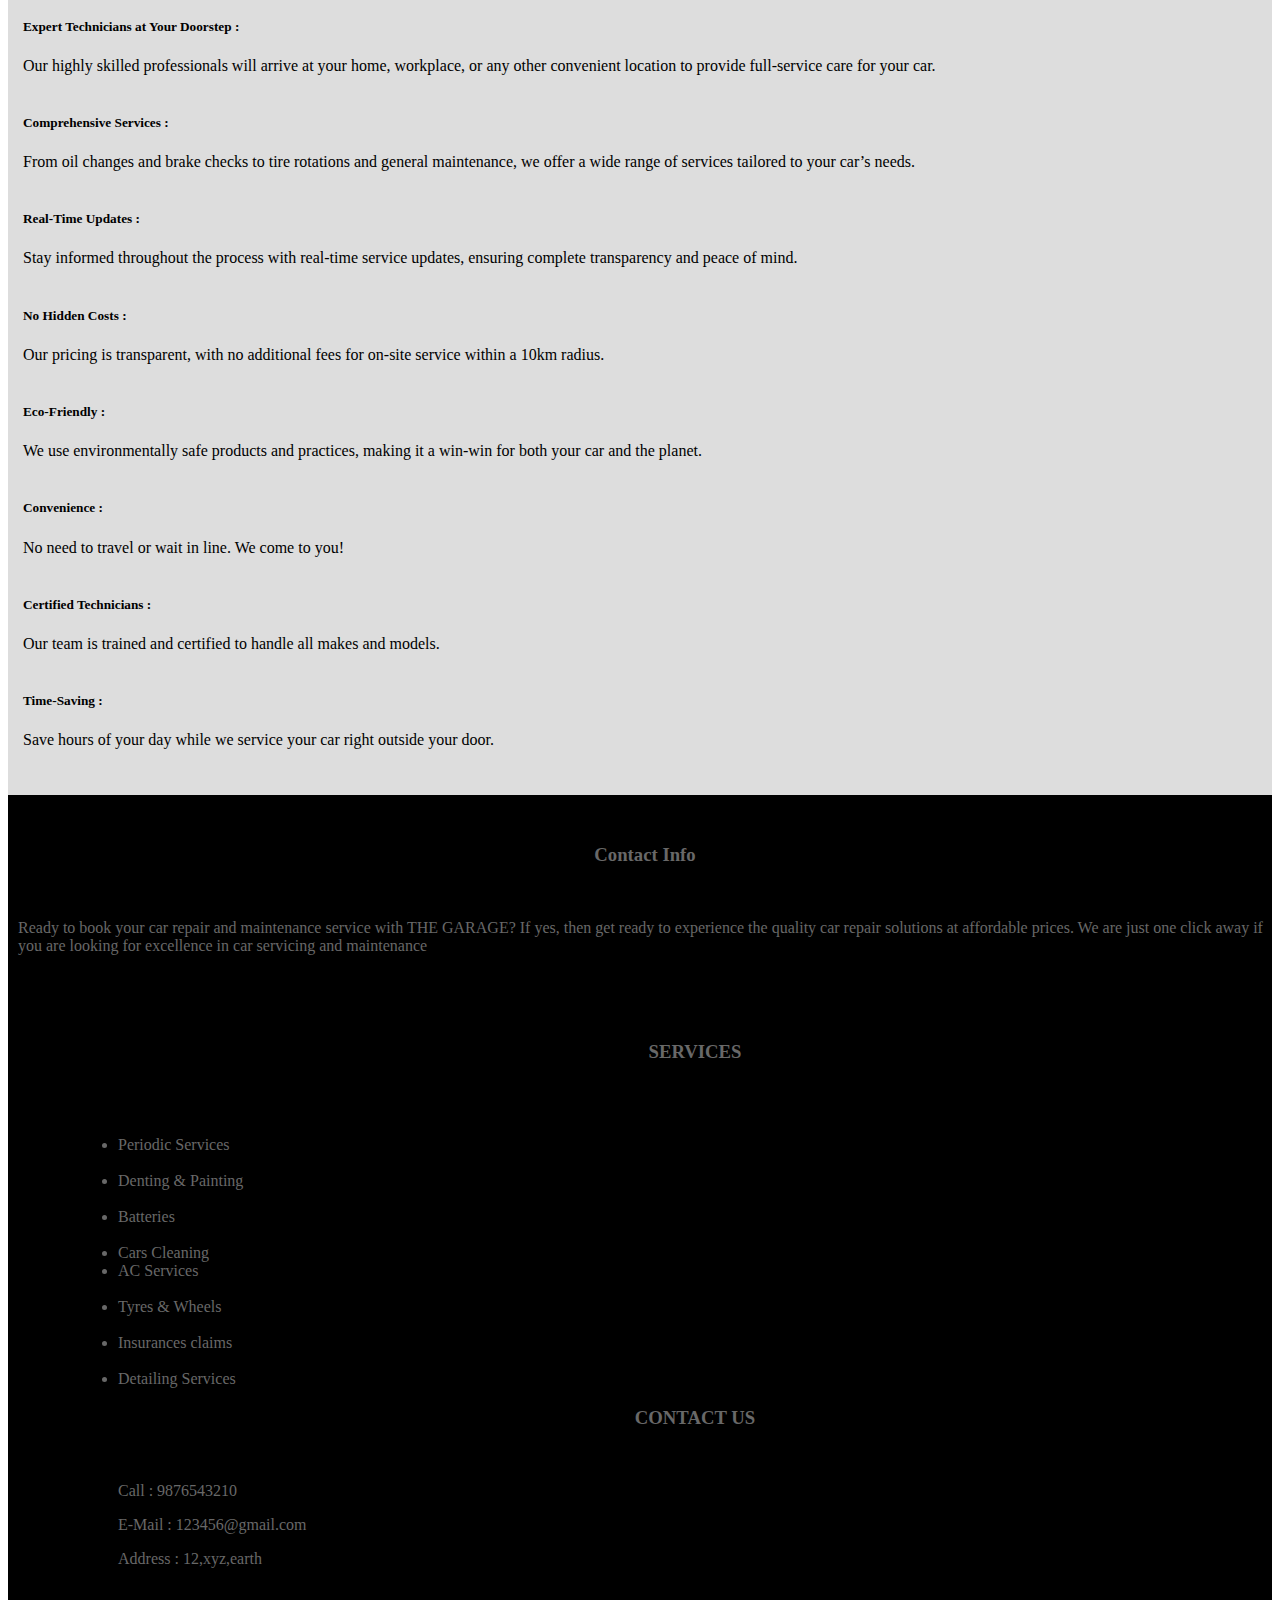
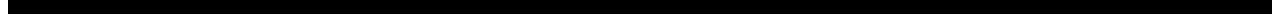
==== commit 74e98065: "Update index.html" ====
--- a/index.html
+++ b/index.html
@@ -133,7 +133,7 @@
             <div  class="col-sm-2">
               <a href="the garage periodic services.html" class="aref">
                 <div class="card crd">
-                  <center>  <img class="card-img-top " src="the garage periodicservices1.jpg" alt="Card image" style="width:auto"></center>
+                  <center>  <img class="card-img-top tp" src="the garage periodicservices1.jpg" alt="Card image" style="width:auto"></center>
                     <div class="card-body">
                       <br>
                      <center> <h6 class="card-title">Periodic Services</h6> </center>           
@@ -143,7 +143,7 @@
               <br>
               <a href="the garage insurance claim.html" class="aref">
                 <div class="card crd">
-                  <center>  <img class="card-img-top " src="the garage insuranceclaims7.jpg" alt="Card image" style="width:auto"></center>
+                  <center>  <img class="card-img-top tp" src="the garage insuranceclaims7.jpg" alt="Card image" style="width:auto"></center>
                     <div class="card-body">
                       <br>
                      <center> <h6 class="card-title">Insurance Climbs</h6> </center>           
@@ -154,7 +154,7 @@
             <div  class="col-sm-2">
               <a href="the garage denting and painting.html" class="aref">
                 <div class="card crd">
-                  <center>  <img class="card-img-top " src="the garage dentingpainting2.jpg" alt="Card image" style="width:auto"></center>
+                  <center>  <img class="card-img-top tp" src="the garage dentingpainting2.jpg" alt="Card image" style="width:auto"></center>
                     <div class="card-body">
                       <br>
                      <center> <h6 class="card-title">Denting & Painting</h6> </center>           
@@ -164,7 +164,7 @@
                 <br>
                 <a href="the garage car detailng.html" class="aref">
                   <div class="card crd">
-                    <center>  <img class="card-img-top " src="the carage detailingservices8.jpg" alt="Card image" style="width:auto"></center>
+                    <center>  <img class="card-img-top tp" src="the carage detailingservices8.jpg" alt="Card image" style="width:auto"></center>
                       <div class="card-body">
                         <br>
                        <center> <h6 class="card-title">Detailing Services</h6> </center>           
@@ -176,7 +176,7 @@
             <div  class="col-sm-2">
               <a href="the garage battery.html" class="aref">
                 <div class="card crd">
-                  <center>  <img class="card-img-top " src="the garage batteries3.jpg" alt="Card image" style="width:auto"></center>
+                  <center>  <img class="card-img-top tp" src="the garage batteries3.jpg" alt="Card image" style="width:auto"></center>
                     <div class="card-body">
                       <br>
                      <center> <h6 class="card-title">Batteries</h6> </center>           
@@ -186,7 +186,7 @@
                 <br>
                 <a href="the garage custom services.html" class="aref">
                   <div class="card crd">
-                    <center>  <img class="card-img-top " src="the garage customservices9.jpg" alt="Card image" style="width:auto"></center>
+                    <center>  <img class="card-img-top tp" src="the garage customservices9.jpg" alt="Card image" style="width:auto"></center>
                       <div class="card-body">
                         <br>
                        <center> <h6 class="card-title">Custom Services</h6> </center>           
@@ -197,7 +197,7 @@
             <div  class="col-sm-2">
               <a href="the garage car wash.html" class="aref">
                 <div class="card crd">
-                  <center>  <img class="card-img-top " src="the garage carspacleaning4.jpg" alt="Card image" style="width:auto"></center>
+                  <center>  <img class="card-img-top tp" src="the garage carspacleaning4.jpg" alt="Card image" style="width:auto"></center>
                     <div class="card-body">
                       <br>
                      <center> <h6 class="card-title"> Car Cleaning</h6> </center>           
@@ -207,7 +207,7 @@
                 <br>
                 <a href="the garage windshield.html" class="aref">
                   <div class="card crd">
-                    <center>  <img class="card-img-top " src="the garage windshieldglass10.jpg" alt="Card image" style="width:auto"></center>
+                    <center>  <img class="card-img-top tp" src="the garage windshieldglass10.jpg" alt="Card image" style="width:auto"></center>
                       <div class="card-body">
                         <br>
                        <center> <h6 class="card-title">Windshield Glasses</h6> </center>           
@@ -218,7 +218,7 @@
             <div  class="col-sm-2">
               <a href="the garage tyre and wheels.html" class="aref">
                 <div class="card crd">
-                  <center>  <img class="card-img-top " src="the garage tyreswheels6.jpg" alt="Card image" style="width:auto"></center>
+                  <center>  <img class="card-img-top tp" src="the garage tyreswheels6.jpg" alt="Card image" style="width:auto"></center>
                     <div class="card-body">
                       <br>
                      <center> <h6 class="card-title">Tyres & Wheels</h6> </center>           
@@ -228,7 +228,7 @@
                 <br>
                 <a href="the garage headlight.html" class="aref">
                   <div class="card crd">
-                    <center>  <img class="card-img-top " src="the garage lightsfitments11.jpg" alt="Card image" style="width:auto"></center>
+                    <center>  <img class="card-img-top tp" src="the garage lightsfitments11.jpg" alt="Card image" style="width:auto"></center>
                       <div class="card-body">
                         <br>
                        <center> <h6 class="card-title">Lights Fitments</h6> </center>           
@@ -239,7 +239,7 @@
             <div  class="col-sm-2">
               <a href="the garage ac service.html" class="aref">
                 <div class="card crd">
-                  <center>  <img class="card-img-top " src="the garage acservicerepair5.jpg" alt="Card image" style="width:auto"></center>
+                  <center>  <img class="card-img-top tp" src="the garage acservicerepair5.jpg" alt="Card image" style="width:auto"></center>
                     <div class="card-body">
                       <br>
                      <center> <h6 class="card-title">AC Services</h6> </center>           
@@ -249,7 +249,7 @@
                 <br>
                 <a href="the garage engine works.html" class="aref">
                   <div class="card crd" >
-                    <center>  <img class="card-img-top " src="the garage Engine_Decarbonization.png" alt="Card image" style="width:30%"></center>
+                    <center>  <img class="card-img-top tp" src="the garage Engine_Decarbonization.png" alt="Card image" style="width:30%"></center>
                       <div class="card-body">
                       
                        <center> <h6 class="card-title"></h6>Engine work </center>           
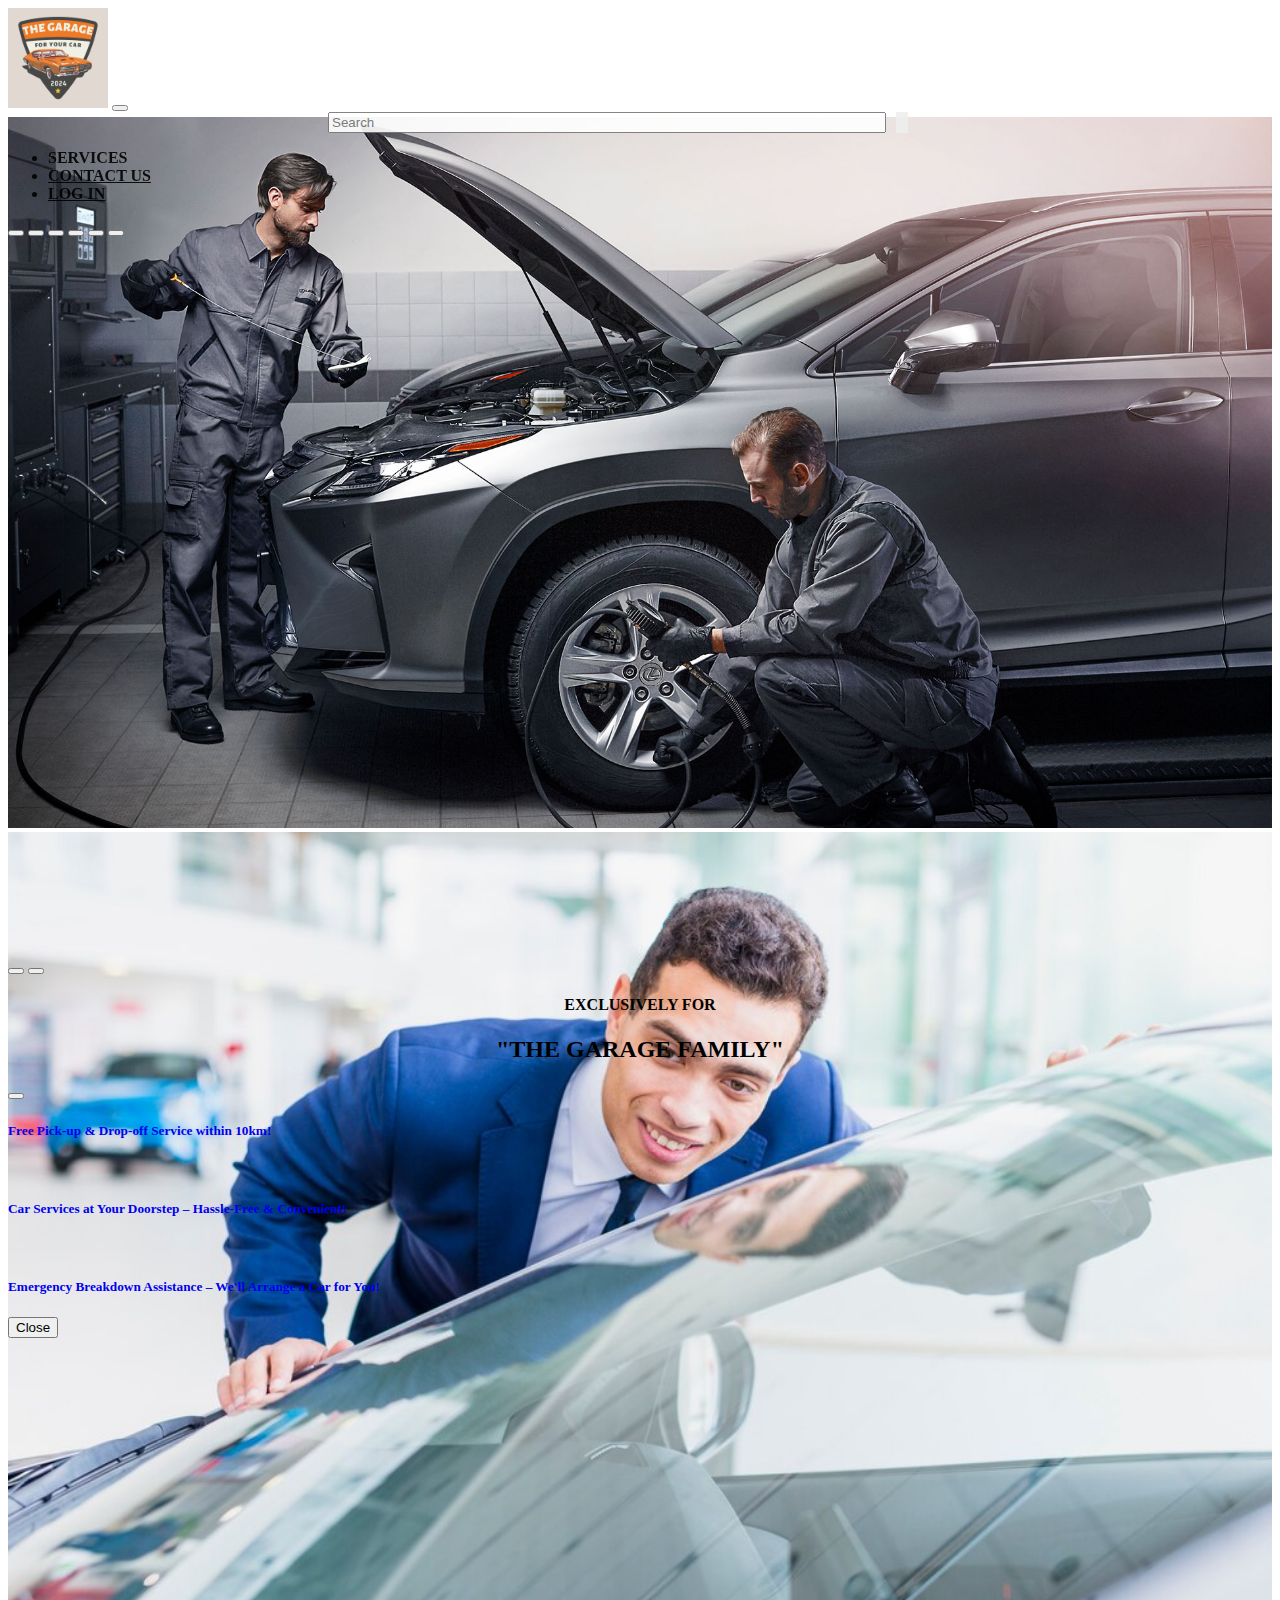
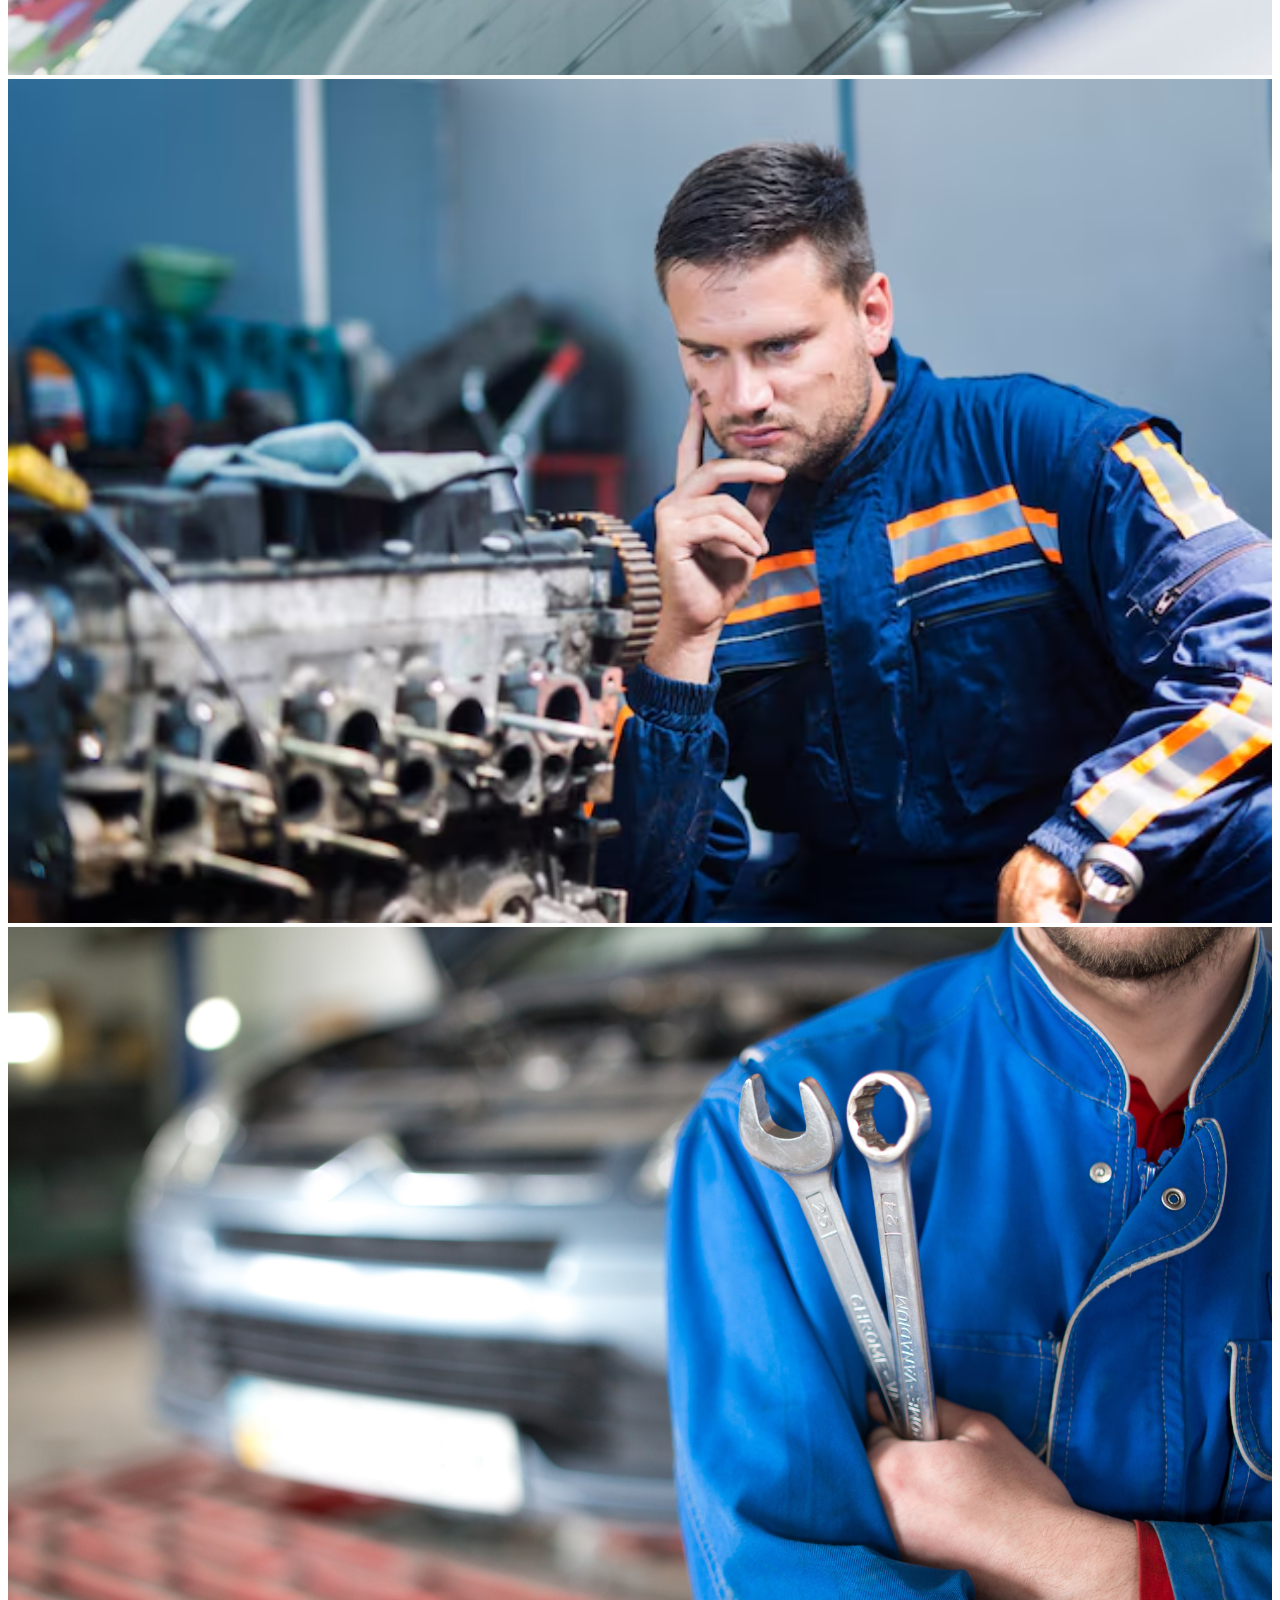
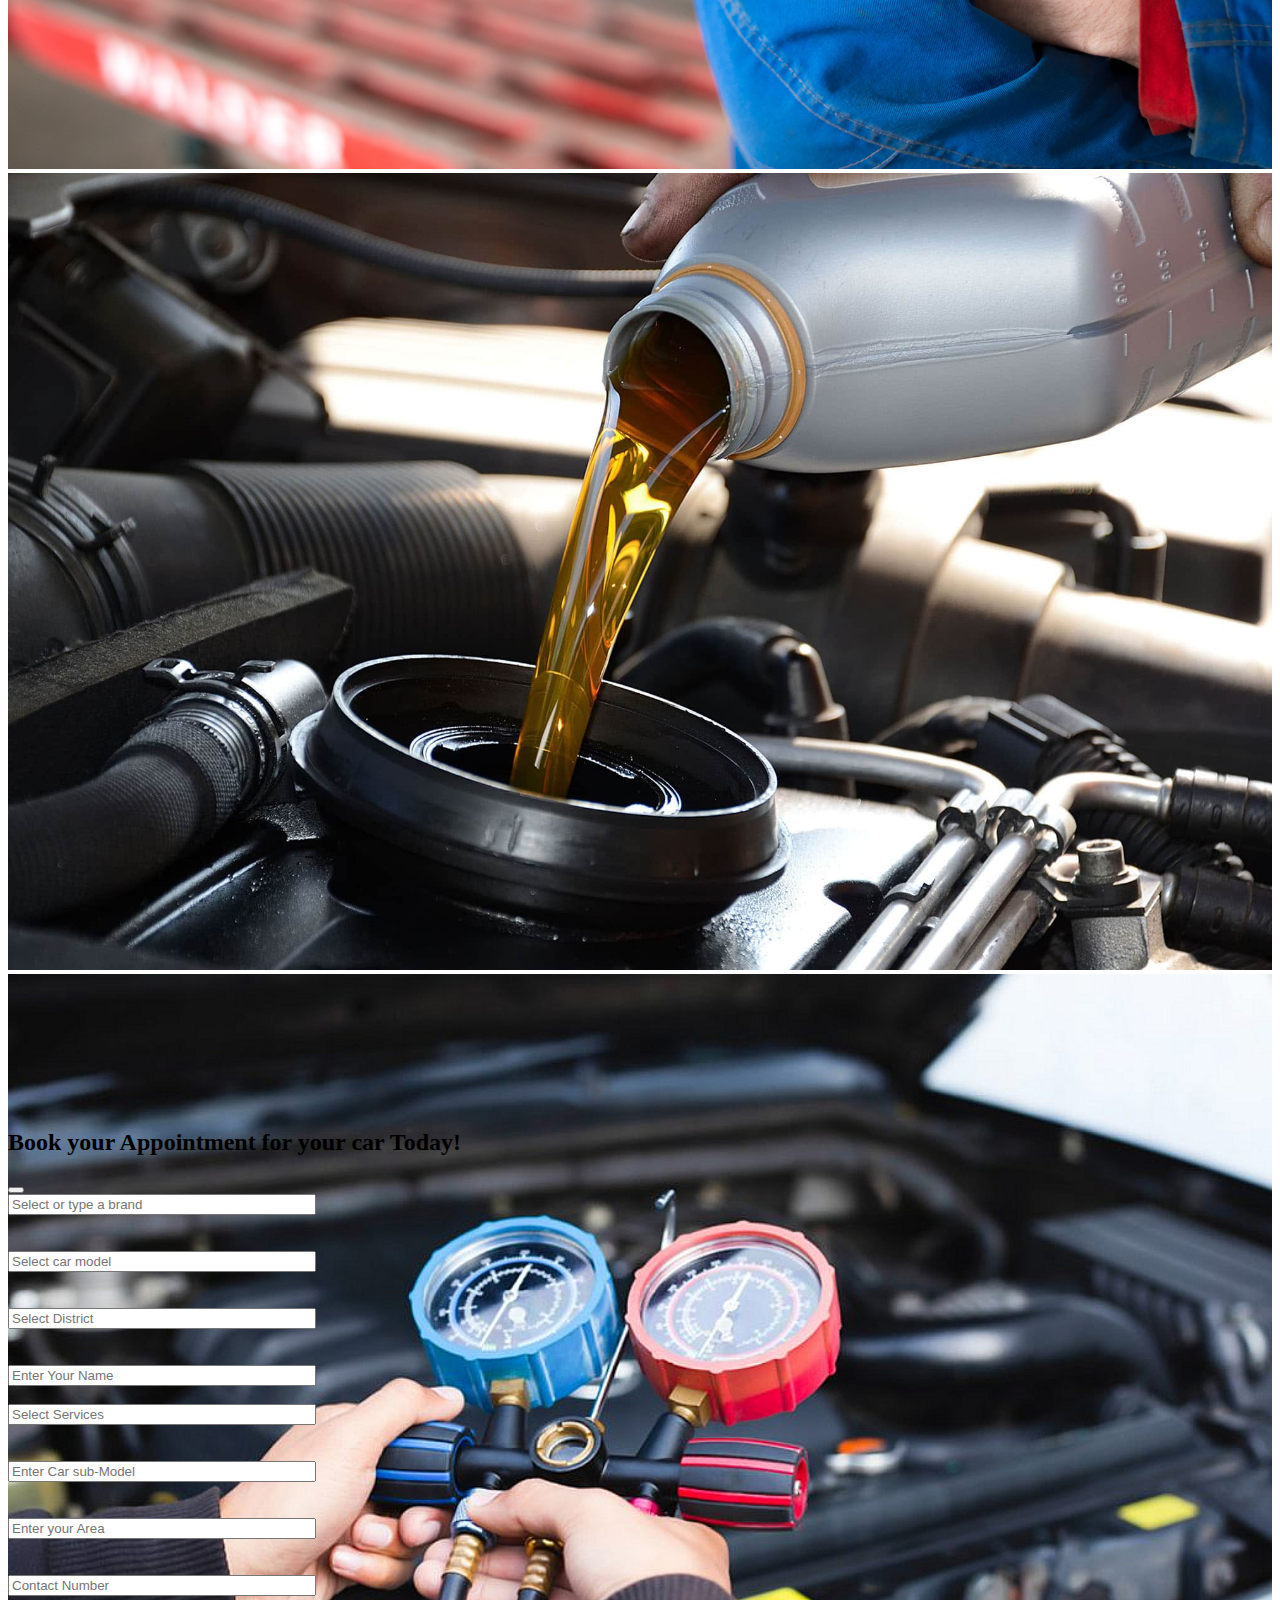
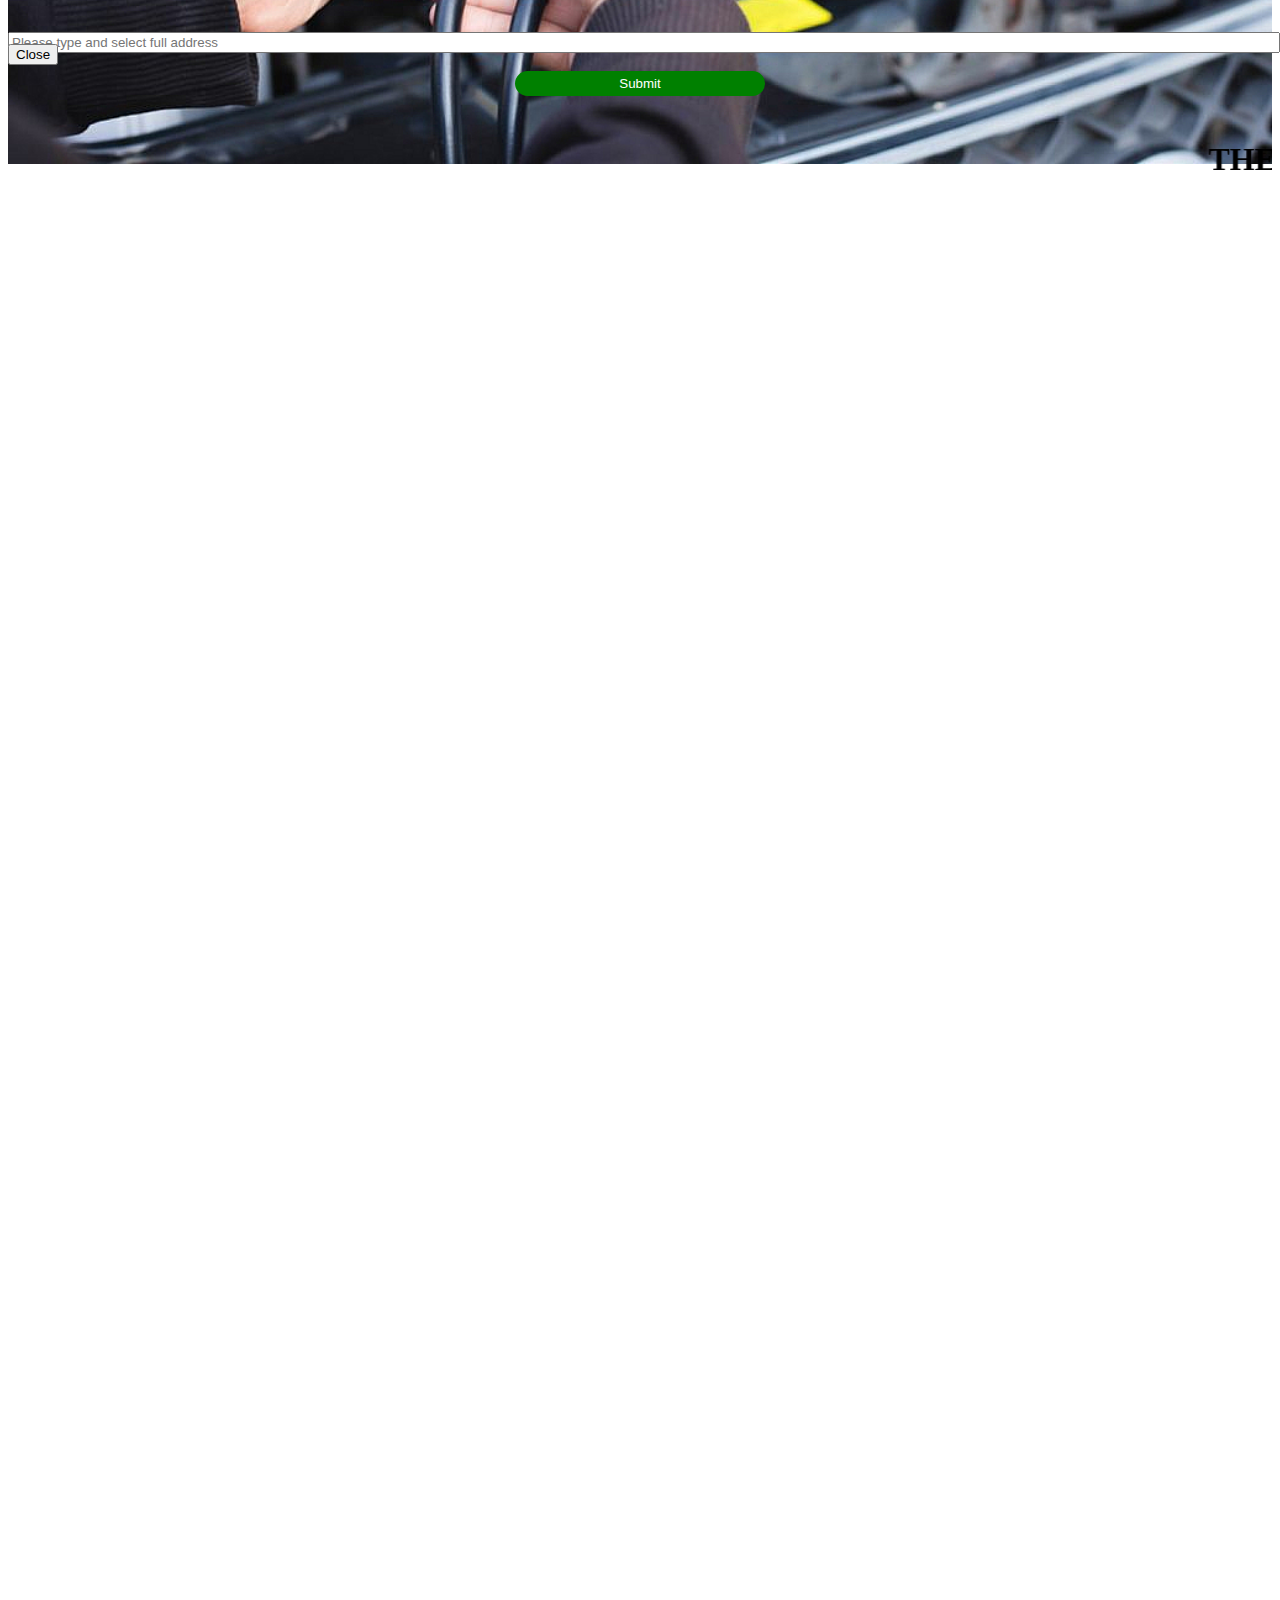
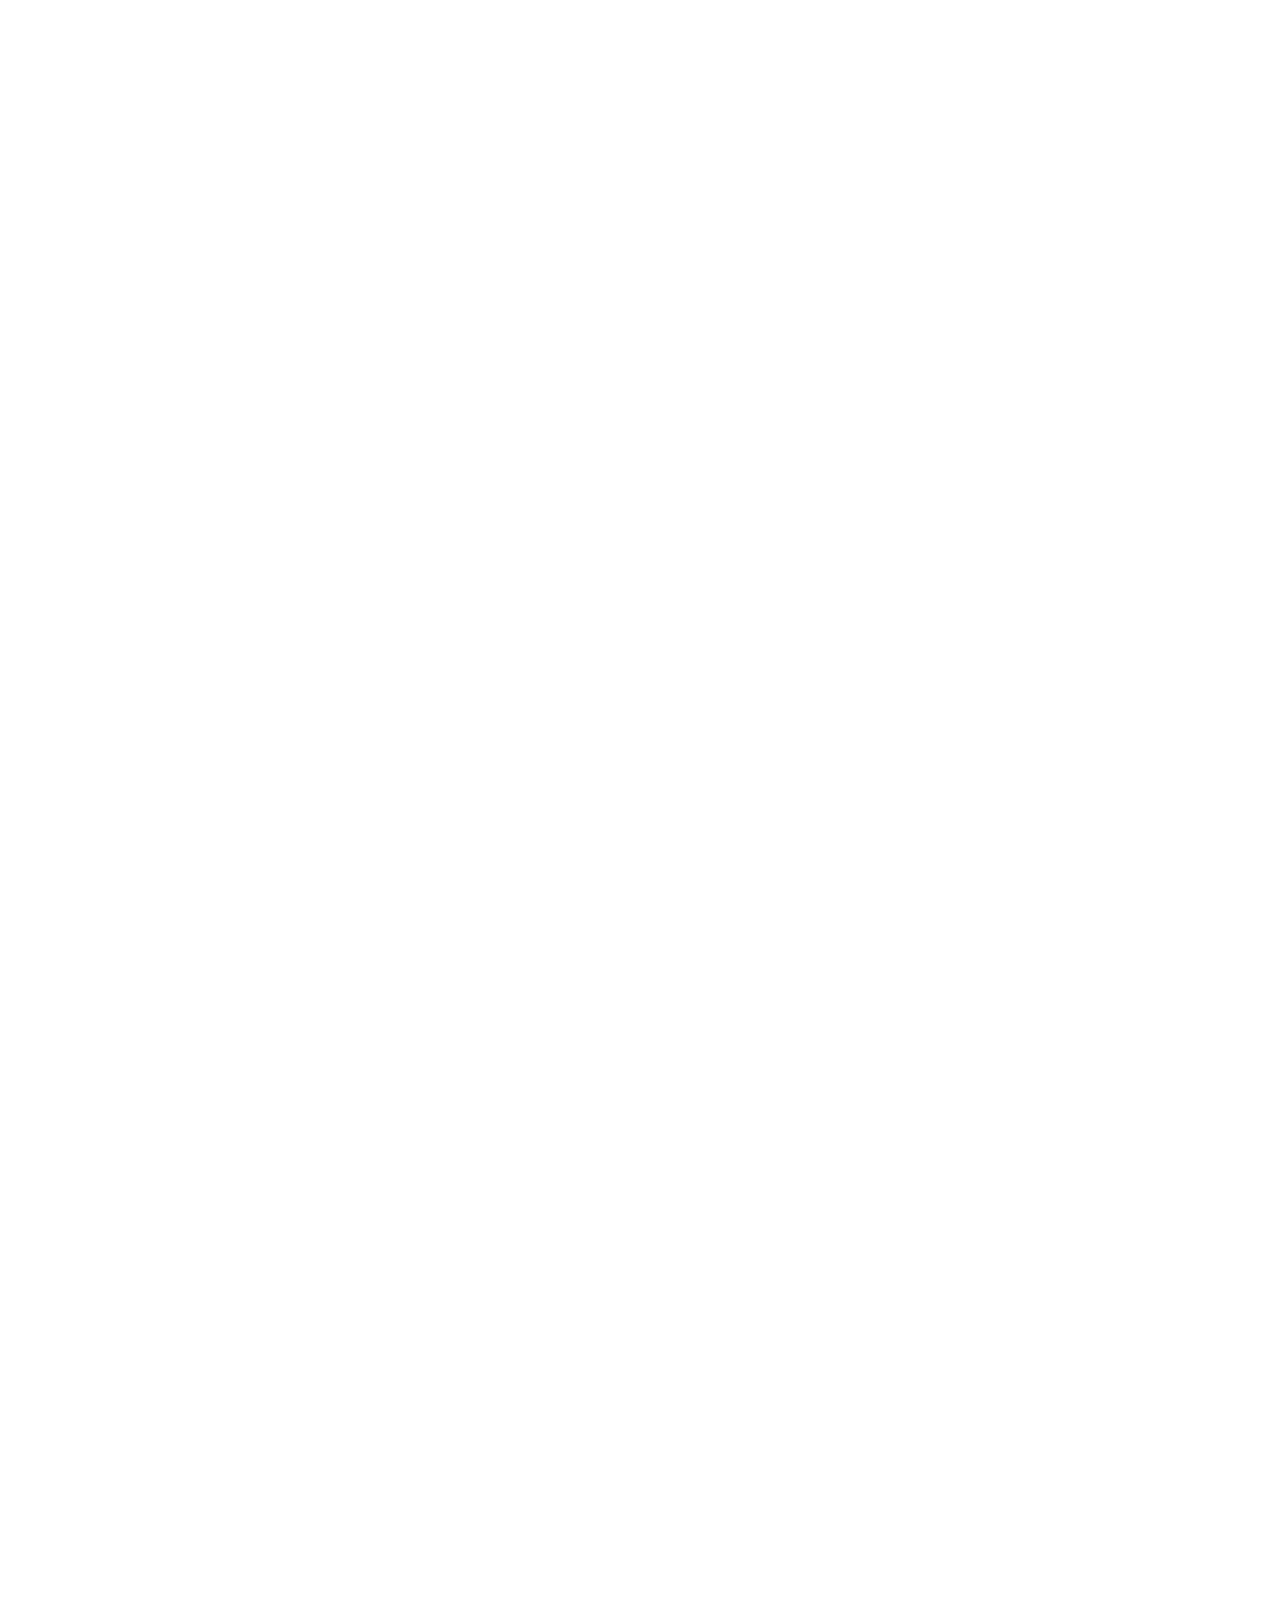
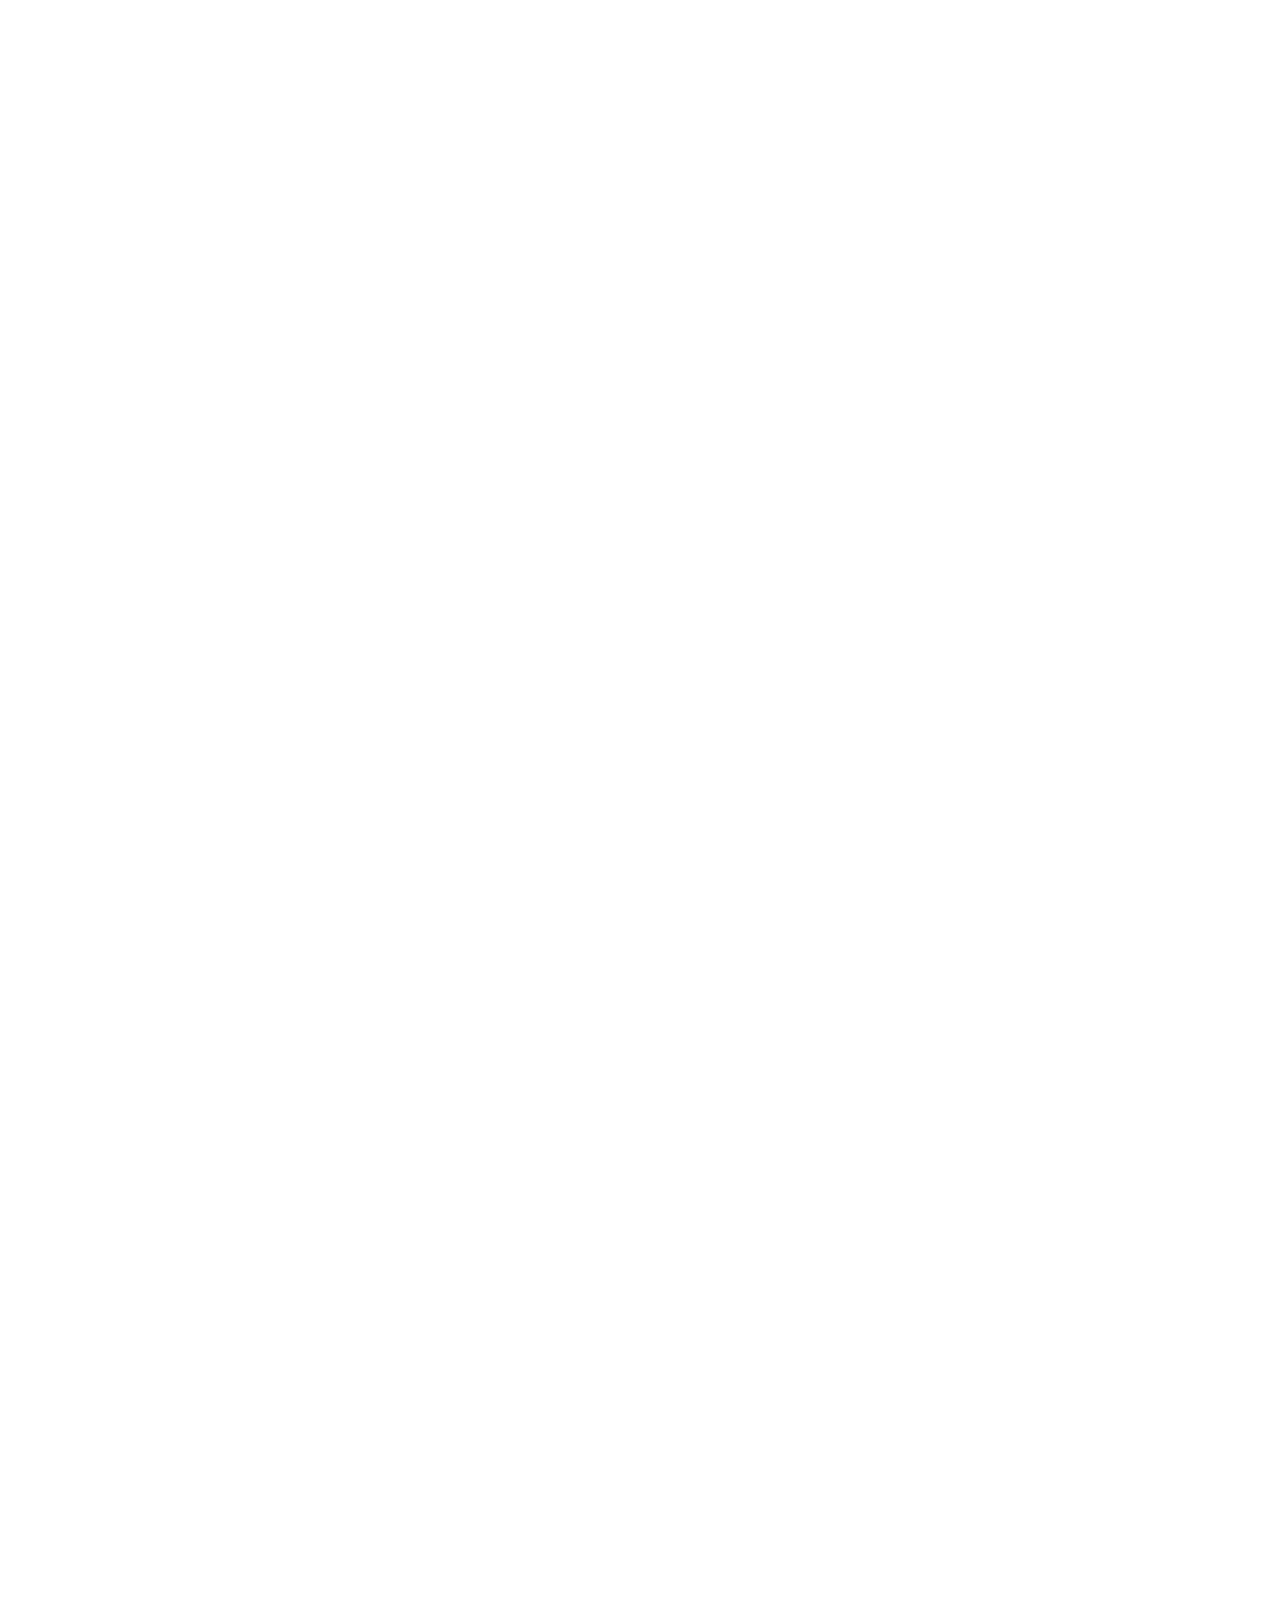
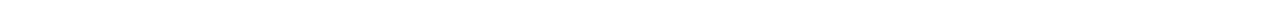
==== commit 251b9f0f: "Update index.html" ====
--- a/index.html
+++ b/index.html
@@ -6,13 +6,16 @@
     <link rel="stylesheet" href="https://cdnjs.cloudflare.com/ajax/libs/font-awesome/6.6.0/css/all.min.css" integrity="sha512-Kc323vGBEqzTmouAECnVceyQqyqdsSiqLQISBL29aUW4U/M7pSPA/gEUZQqv1cwx4OnYxTxve5UMg5GT6L4JJg==" crossorigin="anonymous" referrerpolicy="no-referrer" />
     <link href="https://cdn.jsdelivr.net/npm/bootstrap@5.0.2/dist/css/bootstrap.min.css" rel="stylesheet" integrity="sha384-EVSTQN3/azprG1Anm3QDgpJLIm9Nao0Yz1ztcQTwFspd3yD65VohhpuuCOmLASjC" crossorigin="anonymous">
     <script src="https://cdn.jsdelivr.net/npm/bootstrap@5.0.2/dist/js/bootstrap.bundle.min.js" integrity="sha384-MrcW6ZMFYlzcLA8Nl+NtUVF0sA7MsXsP1UyJoMp4YLEuNSfAP+JcXn/tWtIaxVXM" crossorigin="anonymous"></script>
+     <link href="https://unpkg.com/aos@2.3.1/dist/aos.css" rel="stylesheet">
     <link rel="shortcut icon" href="the carage logo.png" type="image/x-icon">
     <link rel="stylesheet" href="style.css">
     <title>THE GARAGE| FOR YOUR CAR</title>
 </head>
 <body>
-    <nav class="navbar navbar-expand-sm navbar-light  nav1">
-        <div class="container-fluid">
+    <nav class="navbar navbar-expand-sm navbar-light  nav1" >
+        <div class="container-fluid" data-aos="fade-down"
+        data-aos-easing="linear"
+        data-aos-duration="1500">
           <img src="Auto Detailing.png" alt="Avatar Logo" style="width:100px;" class="rounded-pill img1"> 
           <button class="navbar-toggler" type="button" data-bs-toggle="collapse" data-bs-target="#mynavbar">
             <span class="navbar-toggler-icon"></span>
@@ -124,11 +127,11 @@
       </section>
       <!-- repair and services -->
       <section>        
-      <center><h2>REPAIR AND SERVICES</h2></center>
+      <center><h2 data-aos="zoom-in">REPAIR AND SERVICES</h2></center>
         <br>
         <br>
       
-        <div class="container-fluid">
+        <div class="container-fluid" data-aos="fade-up-right">
           <div class="row">
             <div  class="col-sm-2">
               <a href="the garage periodic services.html" class="aref">
@@ -267,7 +270,7 @@
       <br>
       <!-- book an appointment -->
       <section>
-        <div class="container-fluid app">
+        <div class="container-fluid app" data-aos="fade-up-left">
           <div class="row">
             <div class="col-sm-5">
               <img src="car 2.jpg" alt="Los Angeles" class="d-block app2" style="width:100%">
@@ -470,7 +473,7 @@
          <br>
          <!-- servivces -->
          <section>
-          <div class="container-fluid services" id="s1">
+          <div class="container-fluid services" id="s1" data-aos="fade-up-right">
             <h3>Free Pick-up & Drop-off Service within 10km – Offered by The Garage!</h3>
         
             <p>At The Garage, we’re committed to making car maintenance and repairs as convenient as possible for you. That’s why we’re offering a complimentary pick-up and drop-off service within a 10km radius of our shop. Whether you're at home, work, or any other location, we’ll come to you and handle everything—no extra charges, no hassle.</p>
@@ -509,7 +512,7 @@
             </div>
             <br>
               <br>
-            <div class="container-fluid">
+            <div class="container-fluid" data-aos="zoom-in">
               <video autoplay loop controls class="vid">
                 <source src="the garage video.mp4">
               </video>
@@ -517,7 +520,7 @@
             <br>
             <br>
             
-            <div class="container-fluid services2" id="s3">
+            <div class="container-fluid services2" id="s3"  data-aos="fade-up-left">
               <h3>
                 Emergency Breakdown Assistance – We'll Arrange a Car for You!</h3>
                 <p>When your car breaks down during an emergency, you need a fast solution. That’s why we’re offering our exclusive Emergency Car Replacement Service to ensure you never miss an important moment.
@@ -555,7 +558,7 @@
             </div>
           
             <br>
-            <div class="container-fluid services3" id="s2">
+            <div class="container-fluid services3" id="s2" data-aos="fade-up-right">
               <h3> Car Services at Your Doorstep – Hassle-Free & Convenient!</h3>
               <p>Get your car serviced without ever leaving your home! With our doorstep car service, we bring expert technicians directly to you, ensuring your vehicle receives top-quality care without the inconvenience of visiting a workshop.</p>
               <br>
@@ -591,7 +594,7 @@
          </section>
          <!-- footer -->
          <section>
-          <footer class="footer">
+          <footer class="footer"  data-aos="zoom-out-down">
             <div class="container-fluid">
               <div class="row">
                 <div class="col-sm-4 c1">
@@ -645,11 +648,10 @@
             </div>
           </footer>
           
-        </section>
-        
-        
-    
-     
-    
+        </section>   
 </body>
+    <script src="https://unpkg.com/aos@2.3.1/dist/aos.js"></script>
+<script>
+  AOS.init();
+</script>
 </html>
--- a/style.css
+++ b/style.css
@@ -2,6 +2,16 @@
     z-index:100;
     opacity: .9;
 }
+.img1{
+        transition-duration: 2s,1s;
+    }
+    .img1:hover{
+        transform:rotateY(360deg);       
+    }
+    .tp:hover{
+        transform: scale(1.5);
+        transition-duration: 1s;
+    }
 .d-flex{
     position: relative;
     left: 320px;
